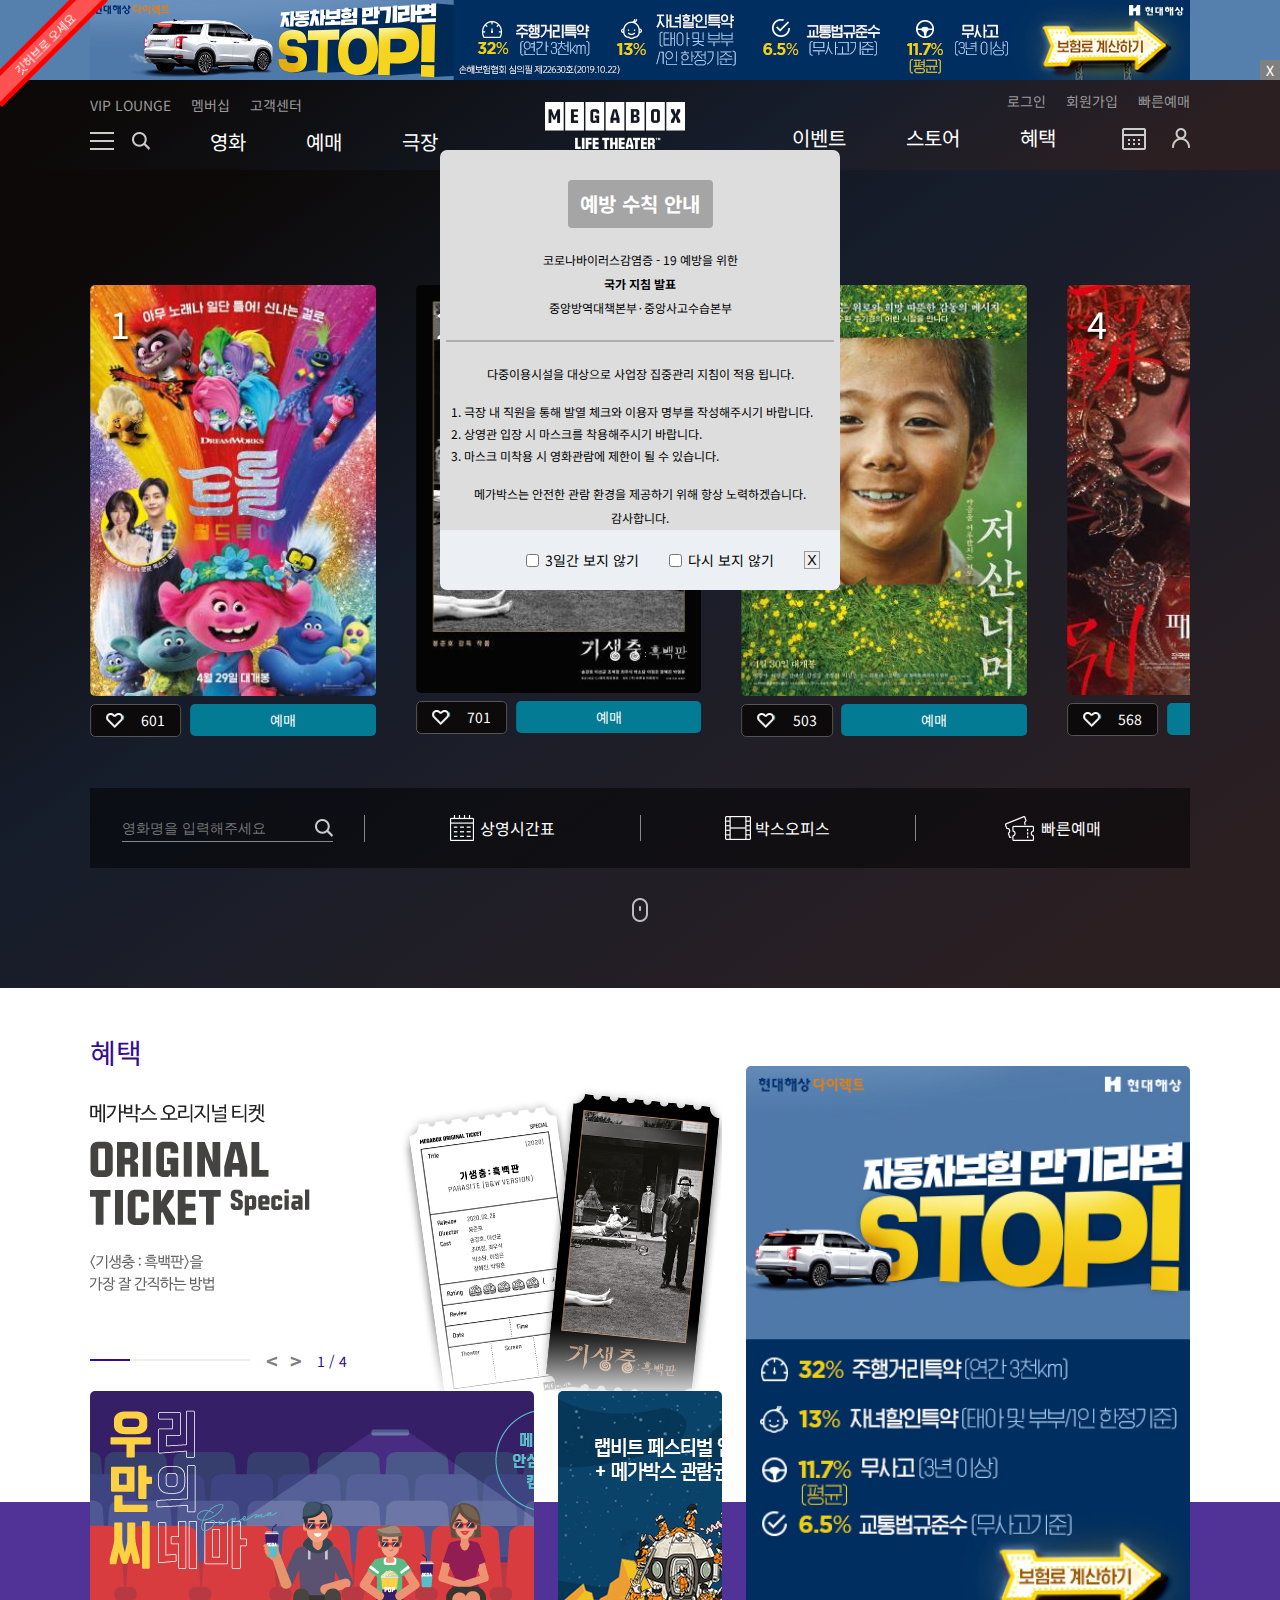
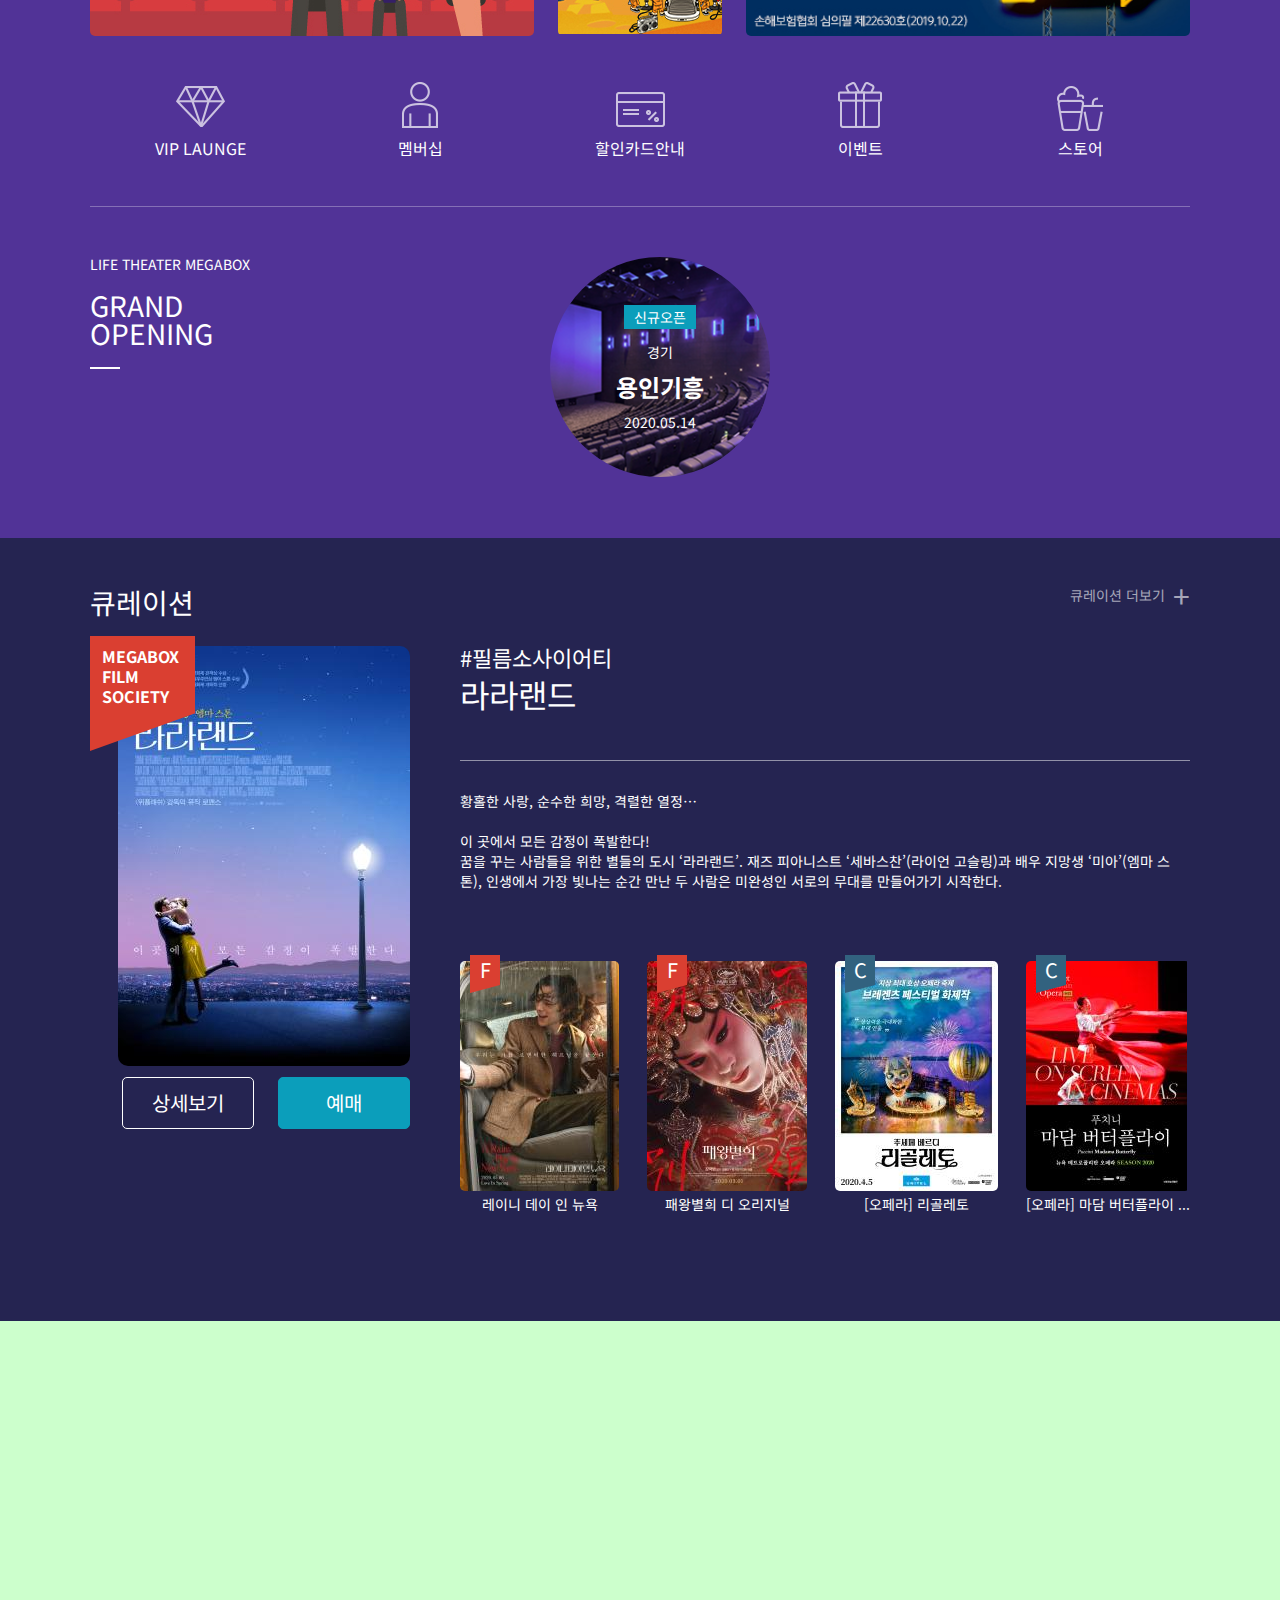
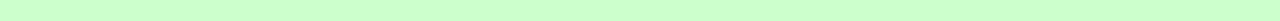
==== pc_web.html @ 96d3daab "Add files via upload" ====
<!DOCTYPE html>
<html lang="ko">
<head>
  <meta charset="UTF-8">
  <meta name="viewport" content="width=device-width, initial-scale=1.0">
  <!-- 제작자 -->
  <meta name="author" content="hong">
  <!-- 설명 -->
  <meta name="description" content="메가박스 사이트입니다.">
  <!-- 키워드 -->
  <meta name="keywords" content="메가박스, megabox, 영화, movie">
  <!-- 링크공유 -->
  <meta property="og:title" content="메가박스">
  <meta property="og:url" content="https://pam7462.github.io/megabox">
  <meta property="og:image" content="images/ogimage.png">
  <meta property="og:description" content="최고의 감동 메가박스와 함께 하세요">
  <!-- 파비콘 -->
  <link rel="shortcut icon" href="images/favicon.ico">
  <!-- jQuery   -->
  <script src="js/jquery-3.5.0.min.js"></script>
  <!-- swiper -->
  <link rel="stylesheet" href="css/swiper.min.css">
  <script src="js/swiper.min.js"></script>
  <script src="js/jquery.cookie.js"></script>

  <!-- my script -->
  <script src="js/skip.min.js"></script>
  <script src="js/banner.min.js"></script>
  <script src="js/pop_up_cookie.min.js"></script>
  <script src="js/login.min.js"></script>
  <script src="js/sitemap.min.js"></script>
  <script src="js/sub_position.min.js"></script>
  <script src="js/user_slider.min.js"></script>
  
  <script>
    $(function(){
      skip();
      banner();
      login();
      popup();
      sitemap();
      subPosition();
      $(window).resize(function(){
        subPosition();
      })

      // swiper
      var swiper = new Swiper('.swiper-container',{
        slidesPerView:3.5,
        spaceBetween: 40,
        loop:true,       
      });


      $('.git_hub').click(function(){
        location.href='https://github.com/pam7462/megabox';
      });

      var cnt=0;
      $('#prev').click(function(){
        if(cnt>0){
          cnt--;
        }else{
          cnt=3;
        }       
        userSlide(cnt);
      })
      $('#next').click(function(){
        if(cnt<3){
          cnt++;
        }else{
          cnt=0;
        }
        userSlide(cnt);
      })
    })
  </script>
  <link rel="stylesheet" href="css/reset.css">

  <title>라이프시어터,메가박스</title>

    <!-- 헤더 -->
  <style>
    .skip{
      width:100%;
      max-width:2000px;
      margin:0 auto;
      height:50px;
      display:flex;
      justify-content:center;
      align-items: center;
      background-color:#330a94;
      position:absolute;
      top:-50px;
      z-index:1;
    }
    .skip a{
      margin:0 5px;
      border:2px solid transparent;
      padding:4px 10px;
      color:white;
      font-weight:bold;
    }
    .skip a:focus{
      border:2px solid white;
    }

    /* login_form */
    .login_form{
      position:fixed;
      left:0;
      top:0;
      z-index:3;
      width:100%;
      height:100%;
      background:rgba(0,0,0,0.8);
      display:none;
    }
    .login_form .content{
      position:absolute;
      left:50%;
      top:50%;
      transform:translate(-50%,-50%);
      width:500px;
      height:420px;
      background:white;
    }

    .login_form  .login_tit{
      padding:12px 24px;
      background-color:#330a94;
    }
    .login_form .login_tit p{
      float:left;
      font-size:18px;
      color:white
    }
    .login_form .login_tit img{
      float:right;
      cursor:pointer;
    }
    .login_form form{
      padding:12px 24px;
    }
    .login_form form .id_pass{
      box-sizing:border-box;
      width:100%;
      margin:20px 0;
      border:1px solid #999;
      padding:12px;
      font-weight:bold;
      color:#330a94;
    }
    .login_form form .id_pass:hover{
      border:1px solid #333;
    }
    .login_form form .id_pass::placeholder{
      font-weight:bold;
      color:#330a94;
    }
    .login_form form input[type="checkbox"],
    .login_form form label{
      display:inline-block;
      margin-bottom:16px;
    }
    .login_form form input[type="button"]{
      width:100%;
      border-radius:2px;
      padding:12px;
      background-color:#330a94;
      color:white;
      font-weight:bold;
      font-size:20px;
      cursor:pointer;
    }
    .login_form .login_menu{
      padding:12px 20px;
      display:flex;
      flex-flow:row nowrap;
      justify-content:center;
    }
    .login_form .login_menu li{
      margin:0 10px;
    }
    .login_form .login_menu li a{
      color:gray;
    }
    .login_form .login_menu li a:hover{
      text-decoration:underline;
    }

    .login_form .login_menu li:nth-child(2n){
      width:1px;
      background-color:gray;
    }
    .login_form .sns_login{
      padding:12px 20px;
      display:grid;
      grid-template-columns:auto auto auto auto;
      grid-column-gap:20px;
    }
    .login_form .sns_login li{
      text-align:center;
    }



    /* git_hub */
    .git_hub{
      width:150px;
      padding:5px 0;
      background:red;
      transform:rotate(-45deg);
      position:fixed;
      left:-30px;
      top:30px;
      z-index:5;
      cursor:pointer;
    }
    .git_hub p{
      padding:3px 0;
      font-size:12px;
      color:white;
      text-align:center;
      background-color:#fd5252;
    }

    /* wrap */
    .wrap{
      position:relative;
      width:100%;
      max-width:2000px;
      margin:0 auto;
    }
    .container{
      width:1100px;
      margin:0 auto;
    }

    /* banner */
    .banner01{
      text-align:center;
      background-color:#eee9e3;
    }
    .banner02{
      text-align:center;
      background-color:#5580ad;
    }
    .banner img{
      display:inline-block;
    }
    .banner .close{
      width:20px;
      height:20px;
      /* border:1px solid black; */
      background-color:gray;
      color:white;
      text-align:center;
      line-height:20px;
      cursor:pointer;
      position:absolute;
      right:0;
      bottom:0;
    }
    .banner>div{
      display:none;
      position:relative;
    }
    .banner>div.active{
      display:block;
    }
    .pop_up{
      position:absolute;
      left:50%;
      top:150px;
      z-index:2;
      transform:translateX(-50%);
      box-sizing:border-box;
      width:400px;
      height:438px;
      border-radius:7px;
      padding-top:30px;
      background:#ddd;
      text-align:center;
      display:none;
    }
    .pop_up h3{
      display:inline-block;
      width:145px;
      margin-bottom:20px;
      padding:14px 0;
      border-radius:4px;
      background:#a5a5a5;
      font-size:20px;
      color:white;
    }
    .pop_up p{
      font-size:12px;
      line-height:2;
    }
    .pop_up strong{
      font-size:12px;
      font-weight:bold;
    }
    .pop_up ol{
      margin:10px 6px;
    }
    .pop_up ol,.pop_up li{
      text-align:left;
      list-style:decimal inside;
      text-indent:5px;
      font-size:12px;
      padding:5px 0;
    }
    .pop_up hr{
      width:388px;
      height:2px;
      background-color:#aeaeae;
      margin:20px 6px;
    }
    .pop_up form{
      display:flex;
      justify-content: flex-end;
      align-items:center;
      height:60px;
      padding-right:20px;
      background-color:#ecf0f4;
      border-bottom-left-radius:7px;
      border-bottom-right-radius:7px;
    }
    .pop_up form label{margin:0 30px 0 6px;}
    .pop_up form #close_btn{
      width:16px;
      text-align:center;
      cursor:pointer;
    }

    .header{
      background:linear-gradient(145deg,#0c0908 10%,#161d2b 60%,#2b1f22 90%);
      position:relative;
    }

    .header>.container>.content{
      height:90px;
      display:flex;
      flex-flow:row nowrap;
      justify-content:space-between;
      align-items:center;
    }

    .top_nav,.bottom_nav{
      display:flex;
      flex-flow:row nowrap;
    }
    .top_nav{
      margin-bottom:20px;
    }
    .nav02 .top_nav{
      justify-content:flex-end;
    }
    .nav01 .top_nav>li{
      margin-right:20px;
    }
    .nav02 .top_nav>li{
      margin-left:20px;
    }
    .nav01 .bottom_nav>li{
      margin-right:60px;
    }
    .nav01 .bottom_nav>li:first-child{
      margin-right:18px;
    }

    .nav02 .bottom_nav>li{
      margin-left:60px;
    }
    .nav02 .bottom_nav>li:last-child{
      margin-left:20px;
    }
    .nav02 #schedule{
      margin-top:-7px;
    }
    .top_nav a{
      color:#999;
    }
    .top_nav a:hover{
      text-decoration:underline;      
    }
    .bottom_nav a{
      color:#fff;
      font-size:20px;
    }

    .sitemap{
      width:100%;
      position:absolute;
      left:0;
      top:90px;
      z-index:4;
      background-color:#666;
    }
    .sitemap .content{
      padding:50px 0;
    }
    .sitemap_menu{
      display:grid;
      grid-template-columns: 15.15151515151515% 15.15151515151515% 15.15151515151515% 15.15151515151515% 15.15151515151515% 15.15151515151515%;
      grid-column-gap:20px;
      grid-row-gap:80px;
    }
    .sitemap_menu>li:nth-child(6){
      grid-column:6;
      grid-row:1 / 3;
    }
    .sitemap h2{
      font-size:24px;
      font-weight:normal;
      margin-bottom:20px;
      color:white;
    }
    .sitemap_menu>li>ul>li{
      margin:20px 0;
      text-align:center;
    }
    .sitemap_menu>li>ul>li>a{
      font-size:16px;
      color:#fff;
      font-weight:100;
    }
    .sitemap_menu>li>ul>li>a:hover{
      text-decoration:underline;
      color:#330a94;
    }
    .genre_tit{
      border-top:1px solid #999;
      border-bottom:1px solid #999;
      padding:12px 0;
      font-weight:bold;
      font-size:18px;
      color:white;
    }
    
    .sub_nav{
      position:absolute;
      left:0;
      bottom:-40px;
      width:100%;
      padding:10px;
      background:rgba(0,0,0,0.5);
      display:flex;
    }

    .sitemap,.sub_nav{
      display:none;
    }
    .nav01>.bottom_nav>li>a{
      padding-bottom:12px;
    }
    .nav02>.bottom_nav>li>a{
      padding-bottom:16px;
    }
    .bottom_nav>li:hover>a{
      border-bottom:2px solid white;
    }
    .bottom_nav>li:hover>.sub_nav{
      display:flex;
    }
    .sub_nav{
      height:20px;
    }
    .sub_nav li{
      padding:0 20px;
    }
    .sub_nav a{
      font-size:16px;
    }
    .sub_nav a:hover{
      text-decoration:underline;
    }
    .border_none{
      border-bottom:none !important;
    }

    #sitemap_btn{
      cursor:pointer;
    }

    
    .footer{
      height:300px;
      background:rgba(0,255,0,0.2);
    }
    .container{
      height:100%;
    }
  </style>

    <!-- 무비차트 -->
  <style>
    .section{
      padding:70px 0 120px;
      background:linear-gradient(145deg,#0c0908 10%,#161d2b 40%,#2b1f22 90%);
    }
    .movie_chart h2{
      text-align:center;
      margin-bottom:30px;
    }
    .movie_chart h2 a{
      border-bottom:1px solid white;
      padding-bottom:5px;
      font-weight:normal;
      font-size:15px;
      color:white;
    }
    .poster{
      overflow:hidden;
      position:relative;
      border-radius:5px;
      margin-bottom:8px;
    }
    .poster>img{
      width:100%;
    }
    .poster>.poster_number{
      position:absolute;
      left:20px;
      top:20px;
      font-size:36px;
      color:white;
      text-shadow:2px 2px 3px black;
    }
    .poster>.poster_txt{
      position:absolute;
      left:0;
      top:0;
      right:0;
      bottom:0;
      padding:20px;
      background:rgba(0,0,0,0.8);
      color:white;
      opacity:0;
      transition:0.2s;
    }
    .poster:hover>.poster_txt{
      opacity:1;
    }
    .poster>.poster_txt>p{
      line-height:20px;
    }
    .poster>.poster_txt>p:first-child{
      height:80%;
      border-bottom:2px solid rgba(255,255,255,0.5);
    }
    .poster>.poster_txt>p:last-child{
      height:20%;
      padding:0 50px;
      display:flex;
      justify-content:space-around;
      align-items: center;
    }
    .poster>.poster_txt>p:last-child>span{
      font-weight:500;
      font-size:24px;
      color:#0b9ebb;
    }
    .poster_btn{
      color:white;
    }
    .poster_btn>div:first-child{
      float:left;
      display:flex;
      justify-content:space-between;
      box-sizing:border-box;
      width:32%;
      border:1px solid #555;
      border-radius:5px;
      padding:8px 15px;
      background:#0c0a0a;
      cursor: pointer;
    }
    .poster_btn>div:first-child>span{
      text-indent:-9999px;
      width:18px;
      height:15px;
      background-image:url('images/ico-set.png');
    }
    .poster_btn>div:last-child{
      float:right;
      box-sizing: border-box;
      width:65%;
      border-radius:5px;
      padding:9px;
      text-align:center;
      background:#037b94;
      cursor: pointer;
    }
    .swiper-container{
      margin-bottom:50px;
    }
    .quick_movie_menu{
      display:flex;
      align-items:center;
      height:80px;
      background:rgba(0,0,0,0.5);
    }
    .quick_movie_menu>li{
      flex:1;
      display:flex;
      justify-content:center;
      border-right:1px solid rgba(255,255,255,0.5);
    }
    .quick_movie_menu>li:last-child{
      border-right:none;
    }
    .quick_movie_menu>li>a{
      padding:5px 0 5px 30px;
      font-size:16px;
      color:white;
      background-repeat:no-repeat;
      background-position:left;
    }
    .quick_movie_menu>li>a:hover{
      text-decoration:underline;
    }
    .quick_movie_menu>li:nth-child(2)>a{
      background-image:url('images/ico-schedule-main.png');
    }
    .quick_movie_menu>li:nth-child(3)>a{
      background-image:url('images/ico-boxoffice-main.png');
    }
    .quick_movie_menu>li:nth-child(4)>a{
      padding-left:36px;
      background-image:url('images/ico-quick-reserve-main.png');
    }

    .quick_movie_menu>li>input{
      background-color:transparent;
      background-image:url('images/ico-search-white.png');
      background-repeat:no-repeat;
      background-position:right;
      border:none;
      border-bottom:1px solid rgba(255,255,255,0.5);
      padding:5px 30px 5px 0;
      color:white;
    }
    .mouse_ani{
      position:relative;
    }
    .mouse_ani>img{
      position:absolute;
      top:30px;
      left:50%;
      transform:translateX(-50%);
      animation:mmove 2s infinite ease-in-out;
      animation-delay:2s;
    }
    @keyframes mmove{
      0%{top:30px;}
      40%{top:50px;}
      60%{top:50px;}
      100%{top:30px;}
    }
  </style>
  <!-- 혜택 -->
  <style>
    .bonus{
      box-sizing:border-box;
      height:1150px;
      padding-top:50px;
      background-image:url('images/bonus_bg.jpg');
    }
    .bonus h3{
      font-weight:normal;
      font-size:28px;
      color:#330a94;
    }
    .grid_par{
      display:grid;
      grid-template-columns:auto auto auto auto auto auto auto auto auto auto auto auto;
      grid-column-gap:24px;
    }
    /* .grid_par>div{
      background:red;
    } */
    .grid_par>div:nth-child(1){
      grid-column:1/4;
    }
    .grid_par>div:nth-child(2){
      grid-column:4/8;
    }
    .grid_par>div:nth-child(3){
      grid-column:8/13;
      grid-row:1/3;
    }
    .grid_par>div:nth-child(4){
      grid-column:1/6;
    }
    .grid_par>div:nth-child(5){
      grid-column:6/8;
    }
    #grid_child01,#grid_child02{
      overflow:hidden;
      position: relative;
      height:325px;
    }
    #grid_child01>div,#grid_child02>div{
      position:absolute;
      left:0;
      top:100%;
      opacity:0;
      transition:0.8s;
    }
    #grid_child02>div{
      left:100%;
      top:0;
    }
    #grid_child02>div.active{
      left:0;
      opacity:1;
    }
    #grid_child01>div.active{
      top:0;
      opacity:1;
    }
    #grid_child01>ul{
      width:100%;
      position:absolute;
      bottom:20px;
      display:flex;
      flex-flow:row nowrap;
      justify-content:space-between;
    }
    #grid_child01 span{
      color:#330a94;
    }
    #img_btn span{
      font-weight:bolder;
      font-size:20px;
      color:gray;
      cursor:pointer;
    }
    #img_btn span:hover{
      color:#330a94;
    }
    #img_bar{
      padding-top:8px;
    }
    .img_bar_par{
      width:160px;
      height:2px;
      background:#eee;
      display:flex;
    }
    .img_bar_par>div{
      text-indent:-9999px;
      flex:1;
      height:2px;      
    }
    .img_bar_par>div.active{
      background:#330a94;
    }
    #img_btn,#img_num{
      display:flex;
      justify-content:center;
    }
    #img_num{
      padding-top:3px;
    }
    #grid_child03,#grid_child04,#grid_child05{
      overflow:hidden;
      border-radius:5px;
    }
    #grid_child03>img{
      height:100%;
    }

    .ico_par{
      border-bottom:1px solid rgba(255,255,255,0.3);
      padding:50px 0;

    }
    .ico_par>li{
      float:left;
      width:20%;
    }
    .ico_par>li>a{
      height:70px;
      display:flex;
      flex-flow:column nowrap;
      justify-content:space-between;
      align-items:center;
      color:white;
    }
    .ico_par>li>a>p{
      font-size:16px;
    }
    img[src*="ico-bonus01"],img[src*="ico-bonus03"]{
      margin-top:-4px;
    }
    img[src*="ico-bonus02"]{
      margin-top:6px;
    }
    .grand_open{
      padding:50px 0;
    }
    .grand_txt,.grand_img{
      float:left;
      margin-right:300px;
      color:white;
    }
    .grand_txt>h3{
      padding:20px 0;
      color:white;
    }
    .grand_txt>hr{
      width:30px;
      height:2px;
      background:white;
    }
    .grand_img{
      position:relative;
      width:220px;
      height:220px;
      border-radius:50%;
      overflow:hidden;
    }
    .grand_img>div:nth-child(1){
      position:absolute;
      left:50%;
      top:50%;
      transform:translate(-50%,-50%);
      z-index:1;
    }
    .grand_img>div:nth-child(2){
      position:absolute;
      left:0;
      top:0;
      z-index:2;
      width:100%;
      height:100%;
      background:white;
      opacity:0;
      transition:0.1s;
    }
    .grand_img:hover>div:nth-child(2){
      opacity:1;
    }
    .grand_img>div:nth-child(3){
      position:absolute;
      left:0;
      top:0;
      z-index:3;
      width:100%;
      height:100%;
      display:flex;
      flex-flow:column nowrap;
      justify-content:center;
      align-items:center;
    }

    .open_tit{
      padding:5px 10px;
      background-color:#0b9ebb;
      margin-bottom:16px;
    }
    .open_sec1{
      margin-bottom:16px;
    }
    .grand_img:hover .open_sec1{
      color:#0b9ebb;
    }
    .open_sec2{
      margin-bottom:16px;
      font-weight:bold;
      font-size:24px;
    }
    .grand_img:hover .open_sec2{
      color:#0b9ebb;
    }
    .grand_img:hover .open_date{
      color:#0b9ebb;
    }

  </style>

  <!-- 큐레이션 -->
  <style>
    .curation{
      background-color:#252451;
      padding:50px 0;
    }
    .curation .tit{
      display:flex;
      justify-content:space-between;
    }
    .curation .tit h2{
      color:white;
      font-weight:normal;
      font-size:28px;
    }
    .curation .tit p{
      color:rgba(255,255,255,0.6);
      display:flex;
      width:120px;
      justify-content:space-between;
      cursor:pointer;
    }
    .curation .tit p:hover span:first-child{
      text-decoration:underline;
    }
    .curation .tit p span:last-child{
      font-size:30px;
      margin-top:-8px;
    }
    .curation_content{
      padding:30px 0;
      display:grid;
      grid-template-columns:320px auto;
      grid-column-gap:50px;
    }
    .curation_left{
      position:relative;
      text-align:right;
    }
    .curation_left .left_img,.curation_left .left_btn{
      display:inline-block;
    }
    .curation_left .left_img{
      border-radius:10px;
      overflow: hidden;
    }
    .curation_left .left_btn{
      padding:10px 0;
      width:90%;
    }
    .curation_left .left_btn p{
      float:left;
      width:45%;
      padding:15px 0;
      text-align:center;
      border:1px solid white;
      border-radius:5px;
      color:white;
      font-size:20px;
    }
    .curation_left .left_btn p:nth-child(2){
      float:right;
      border-color:#0b9ebb;
      background-color:#0b9ebb;
    }
    .curation_left .left_over{
      position:absolute;
      left:0;
      top:-10px;
    }
    
    .left_over_txt{
      box-sizing:border-box;
      width:105px;
      height:77px;
      padding:10px 0 0 12px;
      background-color:#da3f31;
      color:white;
      text-align:left;
    }
    .left_over_txt h4{
      font-size:16px;
      line-height:20px;
    }
    .left_over_base{
      width:0;
      height:0;
      border-top:19px solid #da3f31;
      border-right:53px solid transparent;
      border-bottom:19px solid transparent;
      border-left:53px solid #da3f31;
    }
    .curation_right{
      color:white;
    }
    .curation_right h3{
      font-weight:normal;
      font-size:22px;
      margin-bottom:10px;
    }
    .curation_right h2{
      font-weight:normal;
      font-size:32px;
    }
    .curation_right hr{
      width:100%;
      height:1px;
      margin:50px 0 30px;
      background-color:rgba(255,255,255,0.5);
    }
    .curation_right>p{
      margin-bottom:20px;
      line-height:20px;
    }
    .curation_poster{
      display:flex;
      justify-content:space-between;
      margin:70px 0 30px;
    }
    .curation_poster li{
      position: relative;
    }
    .curation_poster_img{
      overflow: hidden;
      border-radius: 5px;
      margin-bottom:6px;
    }
    .curation_poster_txt{
      text-align:center;
    }
    .curation_poster_over{
      position: absolute;
      left:10px;
      top:-6px;
    }
    .curation_poster_over>p:first-child{
      width:30px;
      height:30px;
      font-size:20px;
      text-align:center;
      line-height:30px;
    }
    .f_color{
      background-color:#da3f31;
    }
    .c_color{
      background-color:#32627f;
    }
    .curation_poster_over>p:last-child{
      width:0;
      height:0;
      border-top:4px solid #da3f31;
      border-bottom:4px solid transparent;
      border-left:15px solid #da3f31;
      border-right:15px solid transparent;
    }
    .curation_poster_over>p:last-child.c_border{
      border-top-color:#32627f;
      border-left-color:#32627f;
    }
  </style>

</head>
<body>
  <!-- skip -->
  <div class="skip">
    <a href="#section">본문 바로가기</a>
    <a href="#footer">푸터 바로가기</a>
  </div>
  <div class="git_hub">
    <p>깃허브로 오세요</p>
  </div>

  <!-- login form -->
  <div class="login_form">
    <div class="content">
      <div class="login_tit clearfix">
        <p>로그인</p>
        <img src="images/close.png" alt="닫기" id="close">
      </div>
      <form>
        <input class="id_pass" type="text" placeholder="아이디">
        <input class="id_pass" type="password" placeholder="비밀번호">
        <input type="checkbox" id="save_id">
        <label for="save_id">아이디 저장</label>
        <input type="button" value="로그인">
      </form>
      <ul class="login_menu">
        <li>
          <a href="#">ID/PW찾기</a>
        </li>
        <li></li>
        <li>
          <a href="#">회원가입</a>
        </li>
        <li></li>
        <li>
          <a href="#">비회원 예매</a>
        </li>
      </ul>
      <ul class="sns_login">
        <li>
          <a href="#">
            <img src="images/ico-facebook.png" alt="facebook" title="페이스북 로그인">
          </a>
        </li>
        <li>
          <a href="#">
            <img src="images/ico-naver.png" alt="naver" title="네이버 로그인">
          </a>
        </li>
        <li>
          <a href="#">
            <img src="images/ico-kakao.png" alt="kakao" title="카카오 로그인">
          </a>
        </li>
        <li>
          <a href="#">
            <img src="images/ico-payco.png" alt="payco" title="페이코 로그인">
          </a>
        </li>
      </ul>
    </div>
  </div>

  <!-- wrap -->
  <div class="wrap">
    <!-- banner -->
    <div class="banner">
      <div class="banner01">
        <img src="images/banner01.jpg" alt="banner01">
        <div class="close">X</div>
      </div>
      <div class="banner02">
        <img src="images/banner02.jpg" alt="banner02">
        <div class="close">X</div>
      </div>
    </div>
    <!-- pop_up -->
    <div class="pop_up">
      <h3>예방 수칙 안내</h3>
      <p>
        코로나바이러스감염증 - 19 예방을 위한<br>
        <strong>국가 지침 발표</strong><br>
        중앙방역대책본부·중앙사고수습본부
      </p>
      <hr>
      <p>다중이용시설을 대상으로 사업장 집중관리 지침이 적용 됩니다.</p>
      <ol>
        <li>극장 내 직원을 통해 발열 체크와 이용자 명부를 작성해주시기 바랍니다.</li>
        <li>상영관 입장 시 마스크를 착용해주시기 바랍니다.</li>
        <li>마스크 미착용 시 영화관람에 제한이 될 수 있습니다.</li>
      </ol>
      <p>
        메가박스는 안전한 관람 환경을 제공하기 위해 항상 노력하겠습니다.<br>
        감사합니다.
      </p>
      <form>
        <input type="checkbox" id="day3">
        <label for="day3">3일간 보지 않기</label>
        <input type="checkbox" id="allday">
        <label for="allday">다시 보지 않기</label>
        <input type="button" value="X" id="close_btn">
      </form>
    </div>
    <!-- header -->
    <header class="header">
      <div class="container">
        <div class="content">
          <nav class="nav01">
            <ul class="top_nav">
              <li><a href="#" title="VIP LOUNGE">VIP LOUNGE</a></li>
              <li><a href="#" title="멤버십">멤버십</a></li>
              <li><a href="#" title="고객센터">고객센터</a></li>
            </ul>
            <ul class="bottom_nav">
              <li>
                <img src="images/hamburger.png" alt="토글메뉴" title="사이트맵" id="sitemap_btn">
                <div class="sitemap">
                  <div class="container">
                    <div class="content">
                      <h2>SITEMAP</h2>
                      <ul class="sitemap_menu">
                        <li>
                          <ul>
                            <li class="genre_tit">영화</li>
                            <li><a href="#">전체영화</a></li>
                            <li><a href="#">큐레이션</a></li>
                            <li><a href="#">영화제</a></li>
                            <li><a href="#">무비포스트</a></li>
                          </ul>
                        </li>
                        <li>
                          <ul>
                            <li class="genre_tit">예매</li>
                            <li><a href="#">빠른예매</a></li>
                            <li><a href="#">상영시간표</a></li>
                            <li><a href="#">더 부티크 프라이빗 예매</a></li>
                          </ul>
                        </li>
                        <li>
                          <ul>
                            <li class="genre_tit">극장</li>
                            <li><a href="#">전체극장</a></li>
                            <li><a href="#">특별관</a></li>
                          </ul>
                        </li>
                        <li>
                          <ul>
                            <li class="genre_tit">이벤트</li>
                            <li><a href="#">진행중 이벤트</a></li>
                            <li><a href="#">지난 이벤트</a></li>
                            <li><a href="#">담첨자발표</a></li>
                          </ul>
                        </li>
                        <li>
                          <ul>
                            <li class="genre_tit">스토어</li>
                            <li><a href="#">새로운 상품</a></li>
                            <li><a href="#">메가티켓</a></li>
                            <li><a href="#">팝콘/음료/굿즈</a></li>
                          </ul>
                        </li>
                        <li>
                          <ul>
                            <li class="genre_tit">나의 메가박스</li>
                            <li><a href="#">나의 메가박스 홈</a></li>
                            <li><a href="#">예매/구매내역</a></li>
                            <li><a href="#">영화관람권</a></li>
                            <li><a href="#">스토어교환권</a></li>
                            <li><a href="#">할인/제휴쿠폰</a></li>
                            <li><a href="#">멤버십포인트</a></li>
                            <li><a href="#">나의 무비스토리</a></li>
                            <li><a href="#">나의 이벤트 응모내역</a></li>
                            <li><a href="#">나의 문의내역</a></li>
                            <li><a href="#">자주쓰는 할인 카드</a></li>
                            <li><a href="#">회원정보</a></li>
                          </ul>
                        </li>
                        <li>
                          <ul>
                            <li class="genre_tit">혜택</li>
                            <li><a href="#">멤버십 안내</a></li>
                            <li><a href="#">VIP LOUNGE</a></li>
                            <li><a href="#">제휴/할인</a></li>
                          </ul>
                        </li>
                        <li>
                          <ul>
                            <li class="genre_tit">고객센터</li>
                            <li><a href="#">고객센터 홈</a></li>
                            <li><a href="#">자주묻는질문</a></li>
                            <li><a href="#">공지사항</a></li>
                            <li><a href="#">1:1문의</a></li>
                            <li><a href="#">단체/대관문의</a></li>
                            <li><a href="#">분실물문의</a></li>
                          </ul>
                        </li>
                        <li>
                          <ul>
                            <li class="genre_tit">회사소개</li>
                            <li><a href="#">메가박스소개</a></li>
                            <li><a href="#">사회공헌</a></li>
                            <li><a href="#">홍보자료</a></li>
                            <li><a href="#">제휴/부대사업문의</a></li>
                            <li><a href="#">온라인제보센터</a></li>
                            <li><a href="#">IR자료</a></li>
                            <li><a href="#">인재채용</a></li>
                            <li><a href="#">윤리경영</a></li>
                          </ul>
                        </li>
                        <li>
                          <ul>
                            <li class="genre_tit">이용정책</li>
                            <li><a href="#">이용약관</a></li>
                            <li><a href="#">개인정보처리방침</a></li>
                            <li><a href="#">스크린수배정에관한기준</a></li>
                          </ul>
                        </li>
                      </ul>
                    </div>
                  </div>
                </div>
              </li>
              <li>
                <a href="#" title="검색" class="border_none"><img src="images/search.png" alt="검색"></a>
              </li>
              <li>
                <a href="#" title="영화">영화</a>
                <ul class="sub_nav" id="movie_sub">
                  <li><a href="#">전체영화</a></li>
                  <li><a href="#">큐레이션</a></li>
                  <li><a href="#">무비포스트</a></li>
                </ul>
              </li>
              <li>
                <a href="#" title="예매">예매</a>
                <ul class="sub_nav" id="ticket_sub">
                  <li><a href="#">빠른예매</a></li>
                  <li><a href="#">상영시간표</a></li>
                  <li><a href="#">더 부티크 프라이빗 예매</a></li>
                </ul>
              </li>
              <li>
                <a href="#" title="극장">극장</a>
                <ul class="sub_nav" id="theater_sub">
                  <li><a href="#">전체극장</a></li>
                  <li><a href="#">특별관</a></li>
                </ul>
              </li>
            </ul>
          </nav>
          <div class="logo">
            <img src="images/white-logo.png" alt="화이트로고">
          </div>
          <nav class="nav02">
            <ul class="top_nav">
              <li><a href="#" title="로그인" id="login_btn">로그인</a></li>
              <li><a href="#" title="회원가입">회원가입</a></li>
              <li><a href="#" title="빠른예매">빠른예매</a></li>
            </ul>
            <ul class="bottom_nav">
              <li>
                <a href="#" title="이벤트">이벤트</a>
                <ul class="sub_nav" id="event_sub">
                  <li><a href="#">진행중 이벤트</a></li>
                  <li><a href="#">지난 이벤트</a></li>
                  <li><a href="#">당첨자발표</a></li>
                </ul>
              </li>
              <li>
                <a href="#" title="스토어" class="border_none">스토어</a>
              </li>
              <li>
                <a href="#" title="혜택">혜택</a>
                <ul class="sub_nav" id="bonus_sub">
                  <li><a href="#">메가박스 멤버십</a></li>
                  <li><a href="#">제휴 / 할인</a></li>
                </ul>
              </li>
              <li><a href="#" title="상영시간표" class="border_none"><img src="images/schedule.png" alt="상영시간표" id="schedule"></a></li>
              <li><a href="#" title="나의 메가박스" class="border_none"><img src="images/mymega.png" alt="나의 메가박스"></a></li>
            </ul>
          </nav>
        </div>
      </div>
    </header>
    <section class="section">
      <div class="container">
        <article class="alticle movie_chart">
          <div class="content">
            <h2>
              <a href="#">박스오피스</a>
            </h2>
            <div class="swiper-container">
              <div class="swiper-wrapper">
                <div class="swiper-slide slide01">
                  <ul>
                    <li class="poster">
                      <img src="images/poster01.jpg" alt="poster01">
                      <p class="poster_number">1</p>
                      <div class="poster_txt">
                        <p>
                          팝, 록, 클래식, 컨트리, 펑크, 테크노, K-POP까지<br>
                          세상의 모든 음악이 쏟아진다!<br>
                          노래와 춤을 즐기며 평화로운 나날을 보내던 팝 트롤 '파피'와 '브랜치' 그리고 친구들.<br>
                          어느 날 ‘파피’는 자신들 외에도
                        </p>
                        <p>관람평 <span> 9.1</span></p>
                      </div>
                      
                    </li>
                    <li class="poster_btn clearfix">
                      <div><span>하트</span> 601</div>
                      <div>예매</div>
                    </li>
                  </ul>
                </div>
                <div class="swiper-slide slide02">
                  <ul>
                    <li class="poster">
                      <img src="images/poster02.jpg" alt="poster02">
                      <p class="poster_number">2</p>
                      <div class="poster_txt">
                        <p>
                          팝, 록, 클래식, 컨트리, 펑크, 테크노, K-POP까지<br>
                          세상의 모든 음악이 쏟아진다!<br>
                          노래와 춤을 즐기며 평화로운 나날을 보내던 팝 트롤 '파피'와 '브랜치' 그리고 친구들.<br>
                          어느 날 ‘파피’는 자신들 외에도
                        </p>
                        <p>관람평 <span> 9.3</span></p>
                      </div>
                      
                    </li>
                    <li class="poster_btn clearfix">
                      <div><span>하트</span> 701</div>
                      <div>예매</div>
                    </li>
                  </ul>
                </div>
                <div class="swiper-slide slide03">
                  <ul>
                    <li class="poster">
                      <img src="images/poster03.jpg" alt="poster03">
                      <p class="poster_number">3</p>
                      <div class="poster_txt">
                        <p>
                          팝, 록, 클래식, 컨트리, 펑크, 테크노, K-POP까지<br>
                          세상의 모든 음악이 쏟아진다!<br>
                          노래와 춤을 즐기며 평화로운 나날을 보내던 팝 트롤 '파피'와 '브랜치' 그리고 친구들.<br>
                          어느 날 ‘파피’는 자신들 외에도
                        </p>
                        <p>관람평 <span> 8.9</span></p>
                      </div>
                      
                    </li>
                    <li class="poster_btn clearfix">
                      <div><span>하트</span> 503</div>
                      <div>예매</div>
                    </li>
                  </ul>
                </div>
                <div class="swiper-slide slide04">
                  <ul>
                    <li class="poster">
                      <img src="images/poster04.jpg" alt="poster04">
                      <p class="poster_number">4</p>
                      <div class="poster_txt">
                        <p>
                          팝, 록, 클래식, 컨트리, 펑크, 테크노, K-POP까지<br>
                          세상의 모든 음악이 쏟아진다!<br>
                          노래와 춤을 즐기며 평화로운 나날을 보내던 팝 트롤 '파피'와 '브랜치' 그리고 친구들.<br>
                          어느 날 ‘파피’는 자신들 외에도
                        </p>
                        <p>관람평 <span> 8.9</span></p>
                      </div>
                      
                    </li>
                    <li class="poster_btn clearfix">
                      <div><span>하트</span> 568</div>
                      <div>예매</div>
                    </li>
                  </ul>
                </div>
                <div class="swiper-slide slide05">
                  <ul>
                    <li class="poster">
                      <img src="images/poster05.jpg" alt="poster05">
                      <p class="poster_number">5</p>
                      <div class="poster_txt">
                        <p>
                          팝, 록, 클래식, 컨트리, 펑크, 테크노, K-POP까지<br>
                          세상의 모든 음악이 쏟아진다!<br>
                          노래와 춤을 즐기며 평화로운 나날을 보내던 팝 트롤 '파피'와 '브랜치' 그리고 친구들.<br>
                          어느 날 ‘파피’는 자신들 외에도
                        </p>
                        <p>관람평 <span> 6.8</span></p>
                      </div>
                      
                    </li>
                    <li class="poster_btn clearfix">
                      <div><span>하트</span> 124</div>
                      <div>예매</div>
                    </li>
                  </ul>
                </div>
                <div class="swiper-slide slide06">
                  <ul>
                    <li class="poster">
                      <img src="images/poster06.jpg" alt="poster06">
                      <p class="poster_number">6</p>
                      <div class="poster_txt">
                        <p>
                          팝, 록, 클래식, 컨트리, 펑크, 테크노, K-POP까지<br>
                          세상의 모든 음악이 쏟아진다!<br>
                          노래와 춤을 즐기며 평화로운 나날을 보내던 팝 트롤 '파피'와 '브랜치' 그리고 친구들.<br>
                          어느 날 ‘파피’는 자신들 외에도
                        </p>
                        <p>관람평 <span> 9.3</span></p>
                      </div>
                      
                    </li>
                    <li class="poster_btn clearfix">
                      <div><span>하트</span> 912</div>
                      <div>예매</div>
                    </li>
                  </ul>
                </div>
                <div class="swiper-slide slide07">
                  <ul>
                    <li class="poster">
                      <img src="images/poster07.jpg" alt="poster07">
                      <p class="poster_number">7</p>
                      <div class="poster_txt">
                        <p>
                          팝, 록, 클래식, 컨트리, 펑크, 테크노, K-POP까지<br>
                          세상의 모든 음악이 쏟아진다!<br>
                          노래와 춤을 즐기며 평화로운 나날을 보내던 팝 트롤 '파피'와 '브랜치' 그리고 친구들.<br>
                          어느 날 ‘파피’는 자신들 외에도
                        </p>
                        <p>관람평 <span> 8.8</span></p>
                      </div>
                      
                    </li>
                    <li class="poster_btn clearfix">
                      <div><span>하트</span> 103</div>
                      <div>예매</div>
                    </li>
                  </ul>
                </div>
                <div class="swiper-slide slide08">
                  <ul>
                    <li class="poster">
                      <img src="images/poster08.jpg" alt="poster08">
                      <p class="poster_number">8</p>
                      <div class="poster_txt">
                        <p>
                          팝, 록, 클래식, 컨트리, 펑크, 테크노, K-POP까지<br>
                          세상의 모든 음악이 쏟아진다!<br>
                          노래와 춤을 즐기며 평화로운 나날을 보내던 팝 트롤 '파피'와 '브랜치' 그리고 친구들.<br>
                          어느 날 ‘파피’는 자신들 외에도
                        </p>
                        <p>관람평 <span> 8.7</span></p>
                      </div>
                      
                    </li>
                    <li class="poster_btn clearfix">
                      <div><span>하트</span> 818</div>
                      <div>예매</div>
                    </li>
                  </ul>
                </div>
                <div class="swiper-slide slide09">
                  <ul>
                    <li class="poster">
                      <img src="images/poster09.jpg" alt="poster09">
                      <p class="poster_number">9</p>
                      <div class="poster_txt">
                        <p>
                          팝, 록, 클래식, 컨트리, 펑크, 테크노, K-POP까지<br>
                          세상의 모든 음악이 쏟아진다!<br>
                          노래와 춤을 즐기며 평화로운 나날을 보내던 팝 트롤 '파피'와 '브랜치' 그리고 친구들.<br>
                          어느 날 ‘파피’는 자신들 외에도
                        </p>
                        <p>관람평 <span> 9.1</span></p>
                      </div>
                      
                    </li>
                    <li class="poster_btn clearfix">
                      <div><span>하트</span> 601</div>
                      <div>예매</div>
                    </li>
                  </ul>
                </div>
                <div class="swiper-slide slide10">
                  <ul>
                    <li class="poster">
                      <img src="images/poster10.jpg" alt="poster10">
                      <p class="poster_number">10</p>
                      <div class="poster_txt">
                        <p>
                          팝, 록, 클래식, 컨트리, 펑크, 테크노, K-POP까지<br>
                          세상의 모든 음악이 쏟아진다!<br>
                          노래와 춤을 즐기며 평화로운 나날을 보내던 팝 트롤 '파피'와 '브랜치' 그리고 친구들.<br>
                          어느 날 ‘파피’는 자신들 외에도
                        </p>
                        <p>관람평 <span> 8.4</span></p>
                      </div>
                      
                    </li>
                    <li class="poster_btn clearfix">
                      <div><span>하트</span> 643</div>
                      <div>예매</div>
                    </li>
                  </ul>
                </div>
                <div class="swiper-slide slide11">
                  <ul>
                    <li class="poster">
                      <img src="images/poster11.jpg" alt="poster11">
                      <p class="poster_number">11</p>
                      <div class="poster_txt">
                        <p>
                          팝, 록, 클래식, 컨트리, 펑크, 테크노, K-POP까지<br>
                          세상의 모든 음악이 쏟아진다!<br>
                          노래와 춤을 즐기며 평화로운 나날을 보내던 팝 트롤 '파피'와 '브랜치' 그리고 친구들.<br>
                          어느 날 ‘파피’는 자신들 외에도
                        </p>
                        <p>관람평 <span> 7.9</span></p>
                      </div>
                      
                    </li>
                    <li class="poster_btn clearfix">
                      <div><span>하트</span> 427</div>
                      <div>예매</div>
                    </li>
                  </ul>
                </div>
                <div class="swiper-slide slide12">
                  <ul>
                    <li class="poster">
                      <img src="images/poster12.jpg" alt="poster12">
                      <p class="poster_number">12</p>
                      <div class="poster_txt">
                        <p>
                          팝, 록, 클래식, 컨트리, 펑크, 테크노, K-POP까지<br>
                          세상의 모든 음악이 쏟아진다!<br>
                          노래와 춤을 즐기며 평화로운 나날을 보내던 팝 트롤 '파피'와 '브랜치' 그리고 친구들.<br>
                          어느 날 ‘파피’는 자신들 외에도
                        </p>
                        <p>관람평 <span> 8.5</span></p>
                      </div>
                      
                    </li>
                    <li class="poster_btn clearfix">
                      <div><span>하트</span> 447</div>
                      <div>예매</div>
                    </li>
                  </ul>
                </div>
              </div>
            </div>
            <ul class="quick_movie_menu">
              <li>
                <input type="text" placeholder="영화명을 입력해주세요">
              </li>
              <li>
                <a href="#">상영시간표</a>
              </li>
              <li>
                <a href="#">박스오피스</a>
              </li>
              <li>
                <a href="#">빠른예매</a>
              </li>
            </ul>
            <div class="mouse_ani">
              <img src="images/ico-mouse.png" alt="mouse">
            </div>
          </div>
        </article>
      </div>
    </section>

    <section class="bonus">
      <div class="container">
        <article class="article art_banner">
          <h3>혜택</h3>
          <div class="content grid_par">
            <div id="grid_child01">
              <div class="img00 active">
                <img src="images/bonus00.jpg" alt="보너스00">
              </div>
              <div class="img01">
                <img src="images/bonus01.jpg" alt="보너스01">
              </div>
              <div class="img02">
                <img src="images/bonus00.jpg" alt="보너스02">
              </div>
              <div class="img03">
                <img src="images/bonus03.jpg" alt="보너스03">
              </div>
              <ul>
                <li id="img_bar">
                  <div class="img_bar_par">
                    <div class="active">1</div>
                    <div>2</div>
                    <div>3</div>
                    <div>4</div>
                  </div>
                </li>
                <li id="img_btn">
                  <span id="prev">&lt&nbsp&nbsp</span>
                  <span id="next"> &gt</span>
                </li>
                <li id="img_num">
                  <span id=page>1</span>
                  <span>&nbsp/&nbsp</span>
                  <span id="pages">4</span>
                </li>
              </ul>
              
            </div>
            <div id="grid_child02">
              <div class="img00 active">
                <img src="images/bonus_right00.jpg" alt="보너스00">
              </div>
              <div class="img01">
                <img src="images/bonus_right01.jpg" alt="보너스01">
              </div>
              <div class="img02">
                <img src="images/bonus_right02.jpg" alt="보너스02">
              </div>
              <div class="img03">
                <img src="images/bonus_right03.jpg" alt="보너스03">
              </div>
            </div>
            <div id="grid_child03">
              <img src="images/bonus_banner00.jpg" alt="보너스베너00">
            </div>
            <div id="grid_child04">
              <img src="images/bonus_banner01.jpg" alt="보너스베너01">
            </div>
            <div id="grid_child05">
              <img src="images/bonus_banner02.jpg" alt="보너스베너02">
            </div>
          </div>
        </article>
        <article class="article bonus_quick_menu">
          <ul class="content ico_par clearfix">
            <li>
              <a href="#">
                <img src="images/ico-bonus00.png" alt="보너스아이콘00">
                <p>VIP LAUNGE</p>
              </a>
            </li>
            <li>
              <a href="#">
                <img src="images/ico-bonus01.png" alt="보너스아이콘01">
                <p>멤버십</p>
              </a>
            </li>
            <li>
              <a href="#">
                <img src="images/ico-bonus02.png" alt="보너스아이콘02">
                <p>할인카드안내</p>
              </a>
            </li>
            <li>
              <a href="#">
                <img src="images/ico-bonus03.png" alt="보너스아이콘03">
                <p>이벤트</p>
              </a>
            </li>
            <li>
              <a href="#">
                <img src="images/ico-bonus04.png" alt="보너스아이콘04">
                <p>스토어</p>
              </a>
            </li>            
          </ul>
        </article>
        <article class="article grand_open">
          <div class="contents clearfix">
            <div class="grand_txt">
              <p>LIFE THEATER MEGABOX</p>
              <h3>
                GRAND<br>
                OPENING
              </h3>
              <hr>
            </div>
            <div class="grand_img">
              <div>
                <img src="images/bg-theater-new.jpg" alt="그랜드오폰극장">
              </div>
              <div>
                화이트
              </div>
              <div>
                <p class="open_tit">신규오픈</p>
                <p class="open_sec1">경기</p>
                <p class="open_sec2">용인기흥</p>
                <p class="open_date">2020.05.14</p>
              </div>
            </div>
          </div>
        </article>
      </div>
    </section>

    <section class="curation">
      <div class="container">
        <div class="content">
          <div class="tit">
            <h2>큐레이션</h2>
            <p><span>큐레이션 더보기</span><span>+</span></p>
          </div>
          <div class="curation_content">
            <div class="curation_left">
              <div class="left_img">
                <img src="images/poster07.jpg" alt="라라랜드">
              </div>
              <div class="left_btn clearfix">
                <p class="view">상세보기</p>
                <p class="ticket">예매</p>
              </div>
              <div class="left_over">
                <div class="left_over_txt">
                  <h4>
                    MEGABOX<br>
                    FILM<br>
                    SOCIETY
                  </h4>
                </div>
                <div class="left_over_base">
                </div>
              </div>
            </div>
            <div class="curation_right">
              <h3>#필름소사이어티</h3>
              <h2>라라랜드</h2>
              <hr>
              <p>황홀한 사랑, 순수한 희망, 격렬한 열정…</p>
              <p>
                이 곳에서 모든 감정이 폭발한다!<br>
                꿈을 꾸는 사람들을 위한 별들의 도시 ‘라라랜드’. 재즈 피아니스트 ‘세바스찬’(라이언 고슬링)과 배우 지망생 ‘미아’(엠마 스톤), 인생에서 가장 빛나는 순간 만난 두 사람은 미완성인 서로의 무대를 만들어가기 시작한다.
              </p>
              <ul class="curation_poster">
                <li>
                  <div class="curation_poster_img">
                    <img src="images/curation_poster00.jpg" alt="큐레이션01">
                  </div>
                  <div class="curation_poster_txt">
                    <p>레이니 데이 인 뉴욕</p>
                  </div>
                  <div class="curation_poster_over">
                    <p class="f_color">F</p>
                    <p></p>
                  </div>
                </li>
                <li>
                  <div class="curation_poster_img">
                    <img src="images/curation_poster01.jpg" alt="큐레이션02">
                  </div>
                  <div class="curation_poster_txt">
                    <p>패왕별희 디 오리지널</p>
                  </div>
                  <div class="curation_poster_over">
                    <p class="f_color">F</p>
                    <p></p>
                  </div>
                </li>
                <li>
                  <div class="curation_poster_img">
                    <img src="images/curation_poster02.jpg" alt="큐레이션03">
                  </div>
                  <div class="curation_poster_txt">
                    <p>[오페라] 리골레토</p>
                  </div>
                  <div class="curation_poster_over">
                    <p class="c_color">C</p>
                    <p class="c_border"></p>
                  </div>
                </li>
                <li>
                  <div class="curation_poster_img">
                    <img src="images/curation_poster03.jpg" alt="큐레이션04">
                  </div>
                  <div class="curation_poster_txt">
                    <p>[오페라] 마담 버터플라이 ...</p>
                  </div>
                  <div class="curation_poster_over">
                    <p class="c_color">C</p>
                    <p class="c_border"></p>
                  </div>
                </li>
              </ul>
            </div>
          </div>
        </div>
      </div>
    </section>

    <footer class="footer">
      <div class="container"></div>
    </footer>
  </div>

</body>
</html>
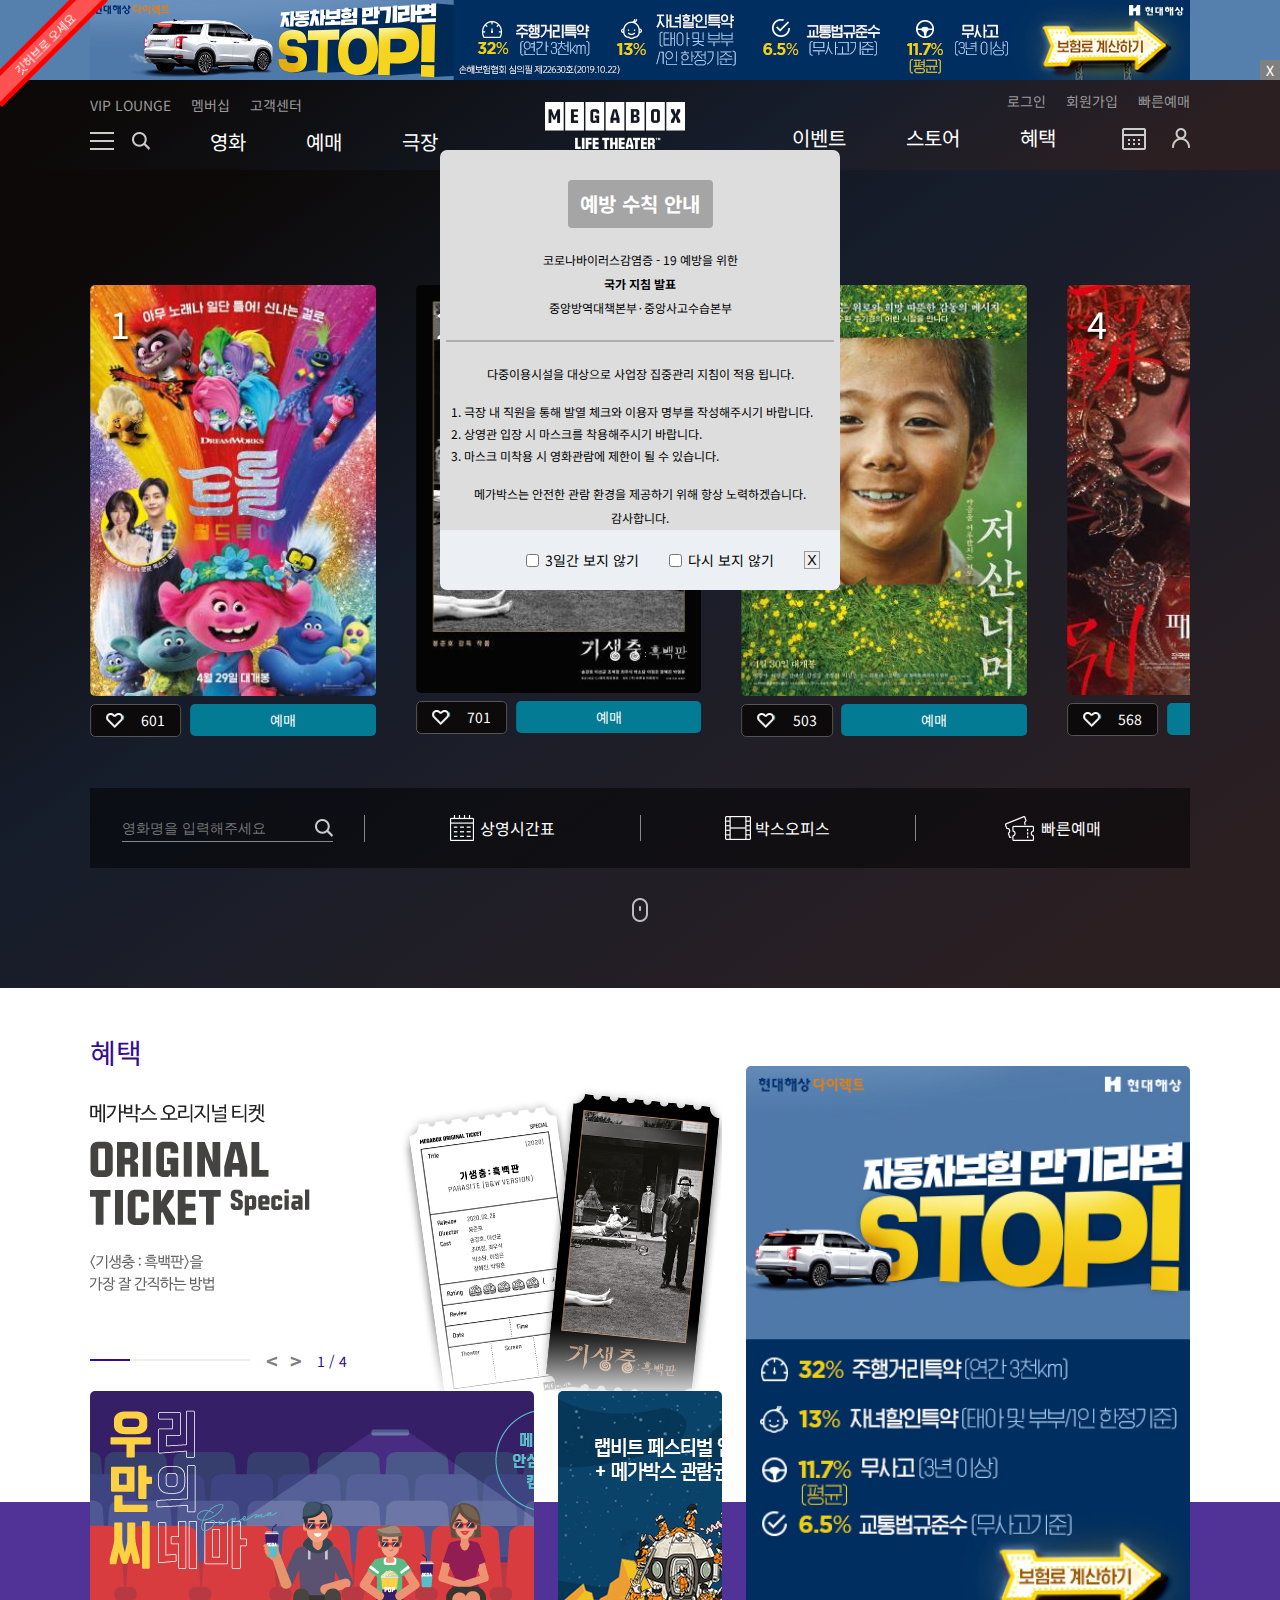
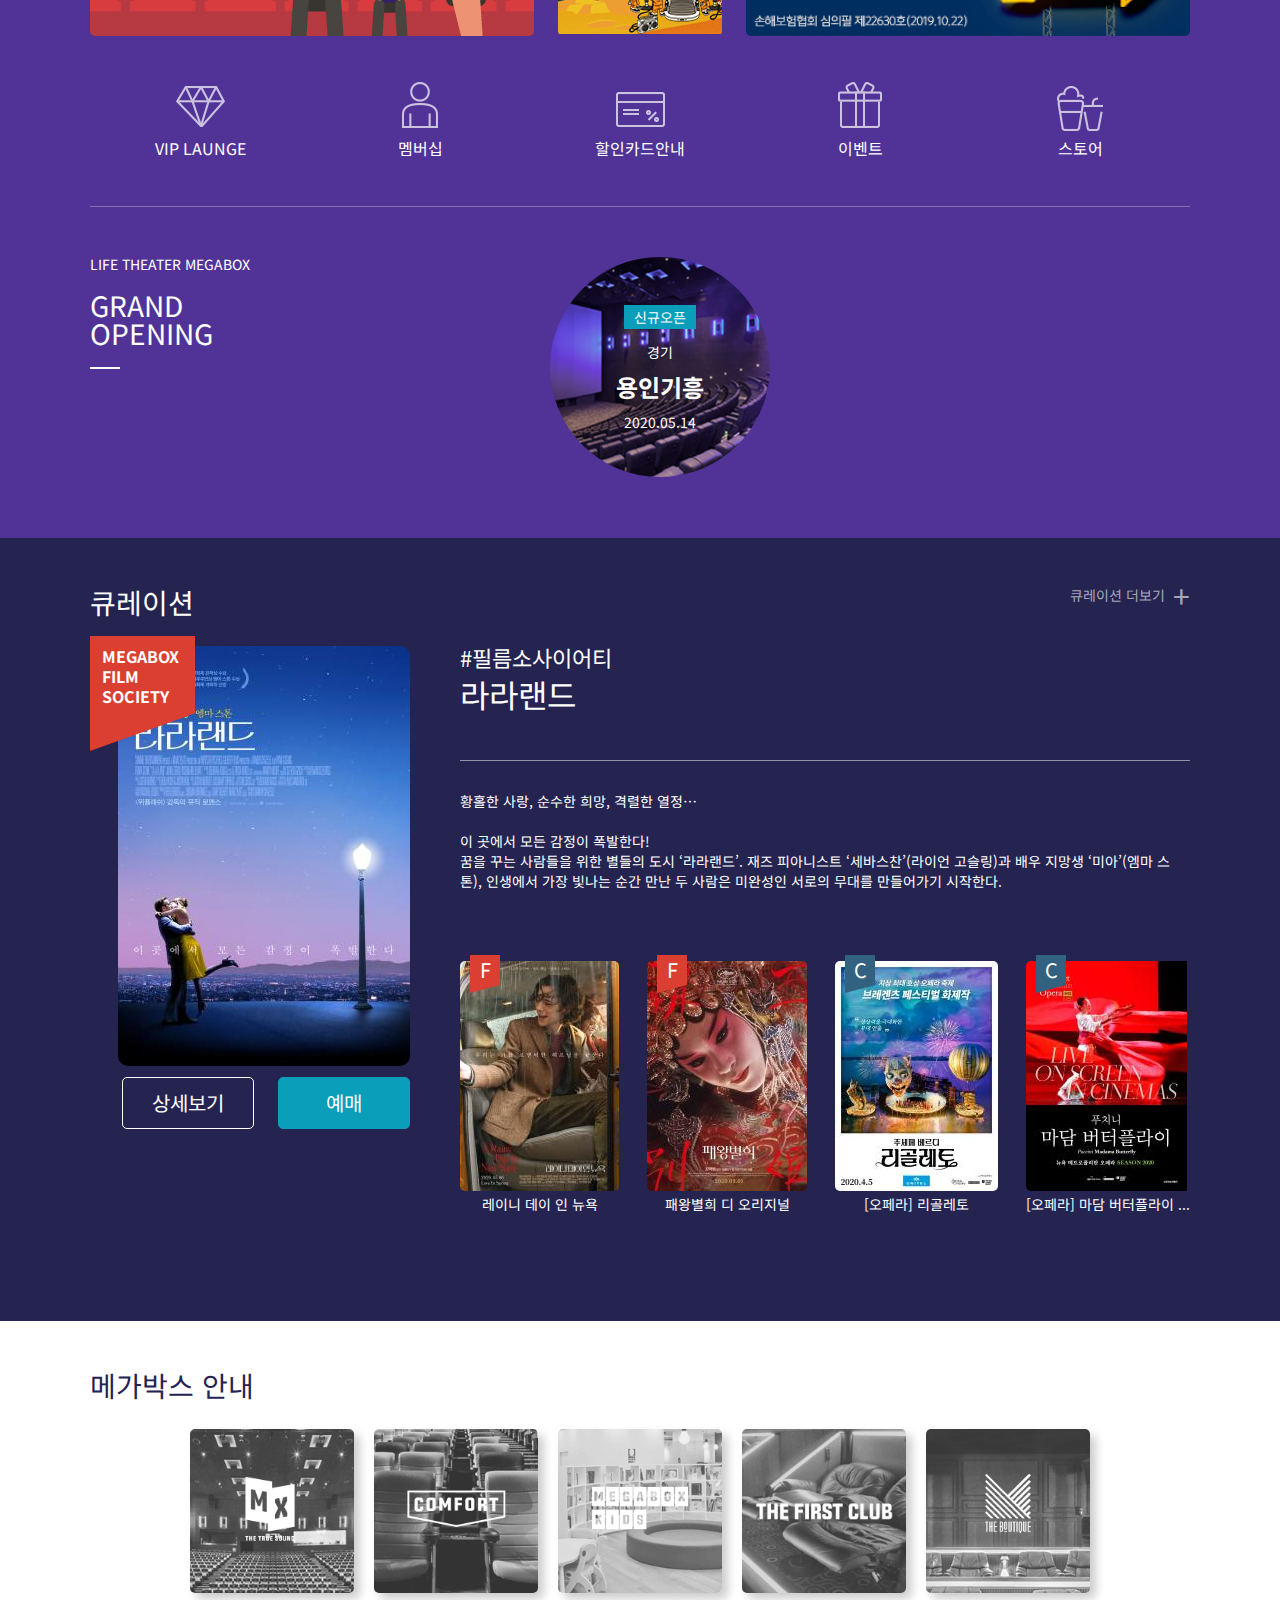
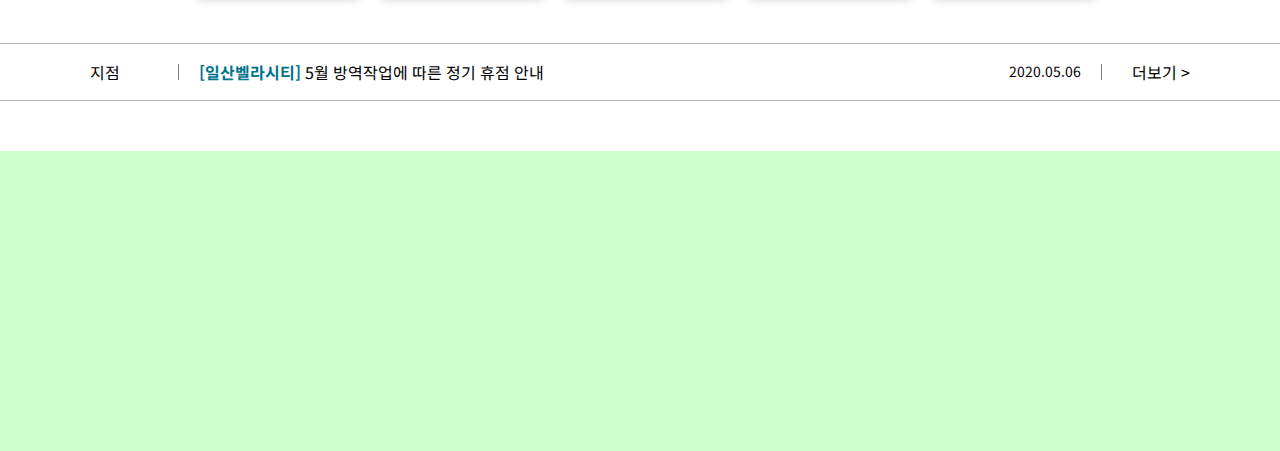
==== commit a77f9d25: "Add files via upload" ====
--- a/pc_web.html
+++ b/pc_web.html
@@ -1045,6 +1045,78 @@
     }
   </style>
 
+  <!-- 메가박스 안내 -->
+  <style>
+    .megabox_info{
+      background-color:white;
+      margin:50px 0;
+    }
+    .megabox_info h2{
+      color:#252451;
+      font-weight:normal;
+      font-size:28px;
+      margin-bottom:30px;
+    }
+    .megabox_info_img{
+      width:900px;
+      margin:0 auto;
+      display:grid;
+      grid-template-columns:164px  164px  164px  164px  164px;
+      grid-column-gap:20px;
+    }
+    .megabox_info_img>li{
+      border-radius:5px;
+      overflow: hidden;
+      box-shadow:6px 6px 10px rgba(0,0,0,0.2);
+    }
+    .megabox_info_img>li img{
+      width:100%;
+      filter:grayscale(100%);
+      opacity:0.8;
+      transition:0.3s;
+    }
+    .megabox_info_img>li:hover img{
+      filter:none;
+      opacity:1;
+    }
+    .megabox_info>article:nth-child(2){
+      margin-top:50px;
+      border-top:1px solid rgba(0,0,0,0.3);
+      border-bottom:1px solid rgba(0,0,0,0.3);
+      padding:20px 0;
+    }
+    .notice{
+      display:flex;
+    }
+    .notice p,.notice a,.notice span{
+      font-size:16px;
+    }
+    .notice>li{
+      border-right:1px solid rgba(0,0,0,0.5);
+    }
+    .notice>li:first-child,.notice>li:last-child{
+      flex:1;
+    }
+    .notice>li:nth-child(2){
+      box-sizing:border-box;
+      padding:0 20px;
+      flex:10;
+    }
+    .notice>li:nth-child(2) span{
+      display:inline-block;
+    }
+    .notice>li:last-child{
+      text-align:right;
+      border:none;
+    }
+    .notice_color{
+      font-weight:bold;
+      color:#01738b;
+    }
+    .notice p.notice_date{
+      font-size:14px;
+    }
+  </style>
 </head>
 <body>
   <!-- skip -->
@@ -1847,6 +1919,66 @@
       </div>
     </section>
 
+    <section class="megabox_info">
+     <article>
+       <div class="container">
+          <div class="content">
+            <h2>메가박스 안내</h2>
+            <ul class="megabox_info_img">
+              <li>
+                <a href="#">
+                  <img src="images/megainfo00.png" alt="인포00">
+                </a>
+              </li>
+              <li>
+                <a href="#">
+                  <img src="images/megainfo01.png" alt="인포01">
+                </a>
+              </li>
+              <li>
+                <a href="#">
+                  <img src="images/megainfo02.png" alt="인포02">
+                </a>
+              </li>
+              <li>
+                <a href="#">
+                  <img src="images/megainfo03.png" alt="인포03">
+                </a>
+              </li>
+              <li>
+                <a href="#">
+                  <img src="images/megainfo04.png" alt="인포04">
+                </a>
+              </li>
+            </ul>
+          </div>
+       </div>
+     </article>
+     <article>
+       <div class="container">
+         <div class="content">
+           <ul class="notice">
+             <li>
+               <p>지점</p>
+             </li>
+             <li class="clearfix">
+               <p style="float:left;">
+                  <span class="notice_color">[일산벨라시티]</span>
+                  <span>
+                    <a href="#">5월 방역작업에 따른 정기 휴점 안내</a>  
+                  </span>
+                </p>
+                <p style="float:right;" class="notice_date">2020.05.06</p>
+             </li>
+             <li>
+               <a href="#">더보기 ></a>
+             </li>
+           </ul>
+         </div>
+       </div>
+     </article>
+    </section>
+
     <footer class="footer">
       <div class="container"></div>
     </footer>
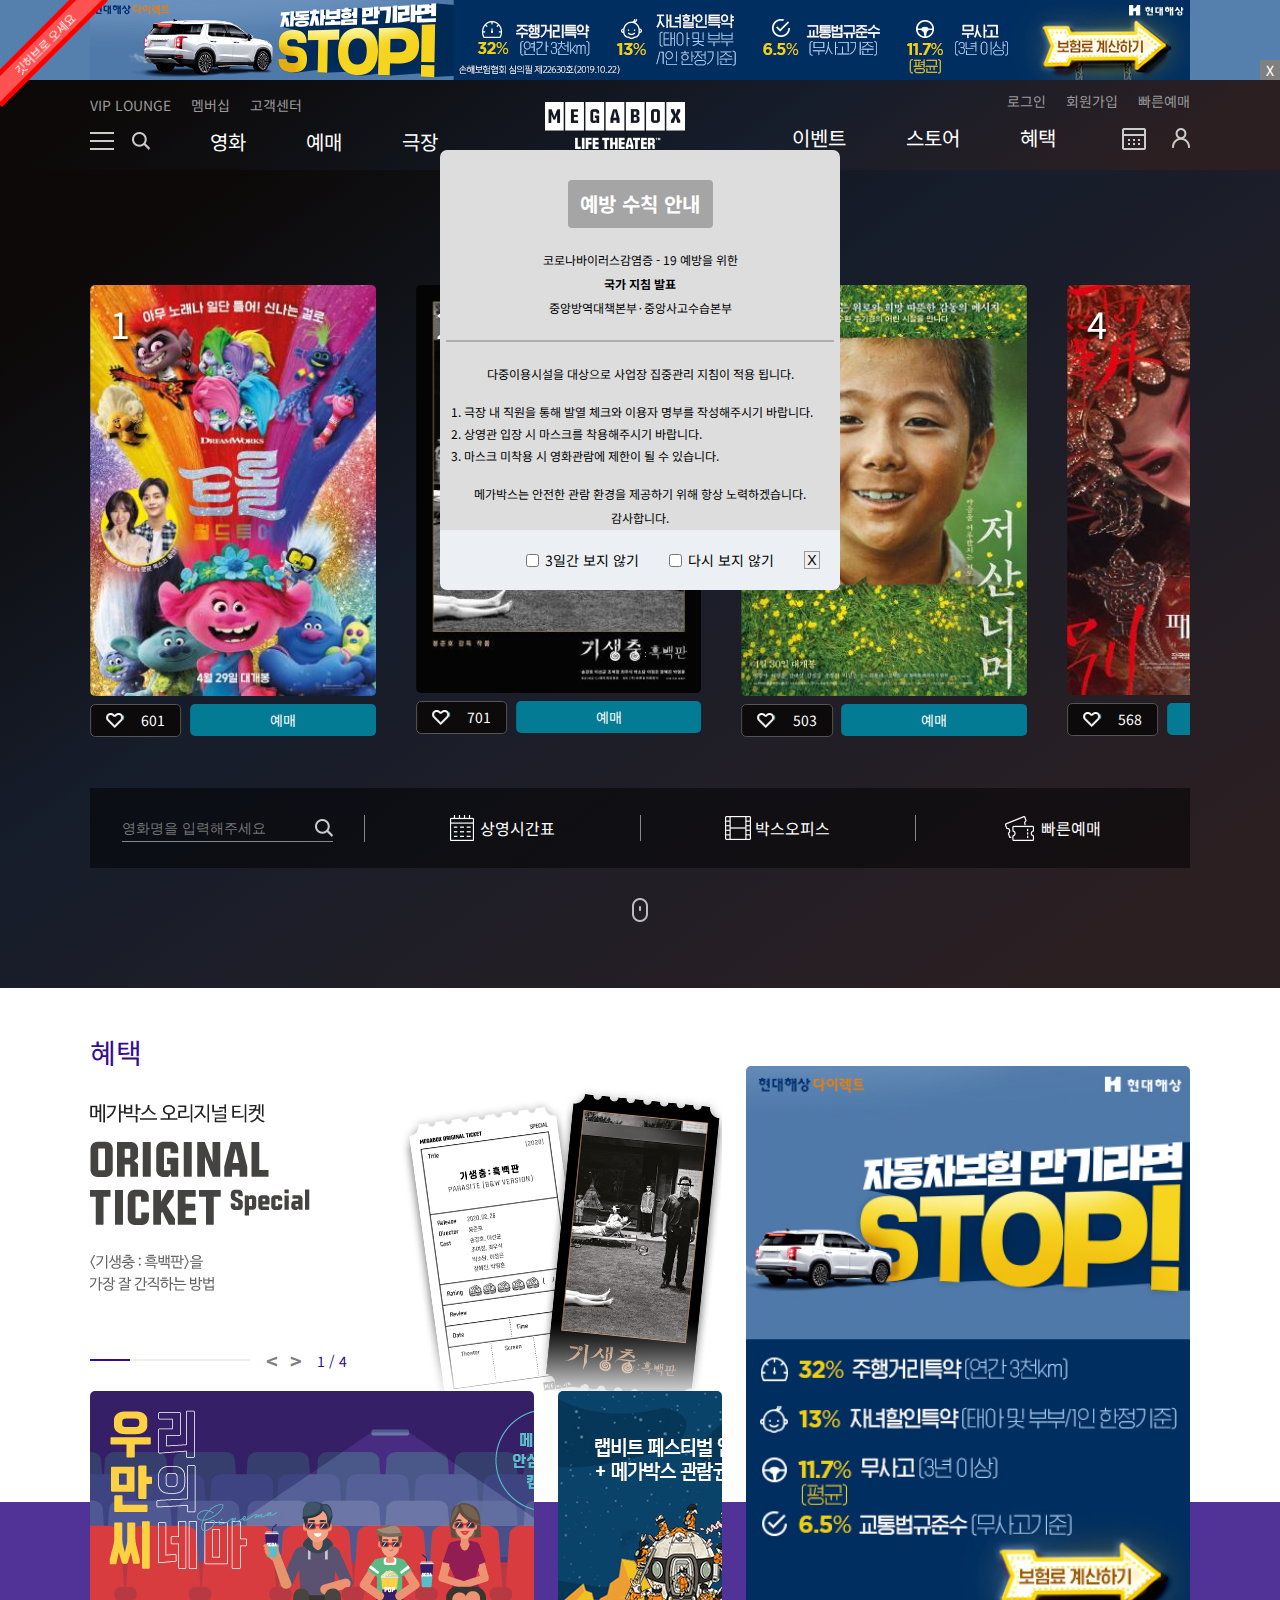
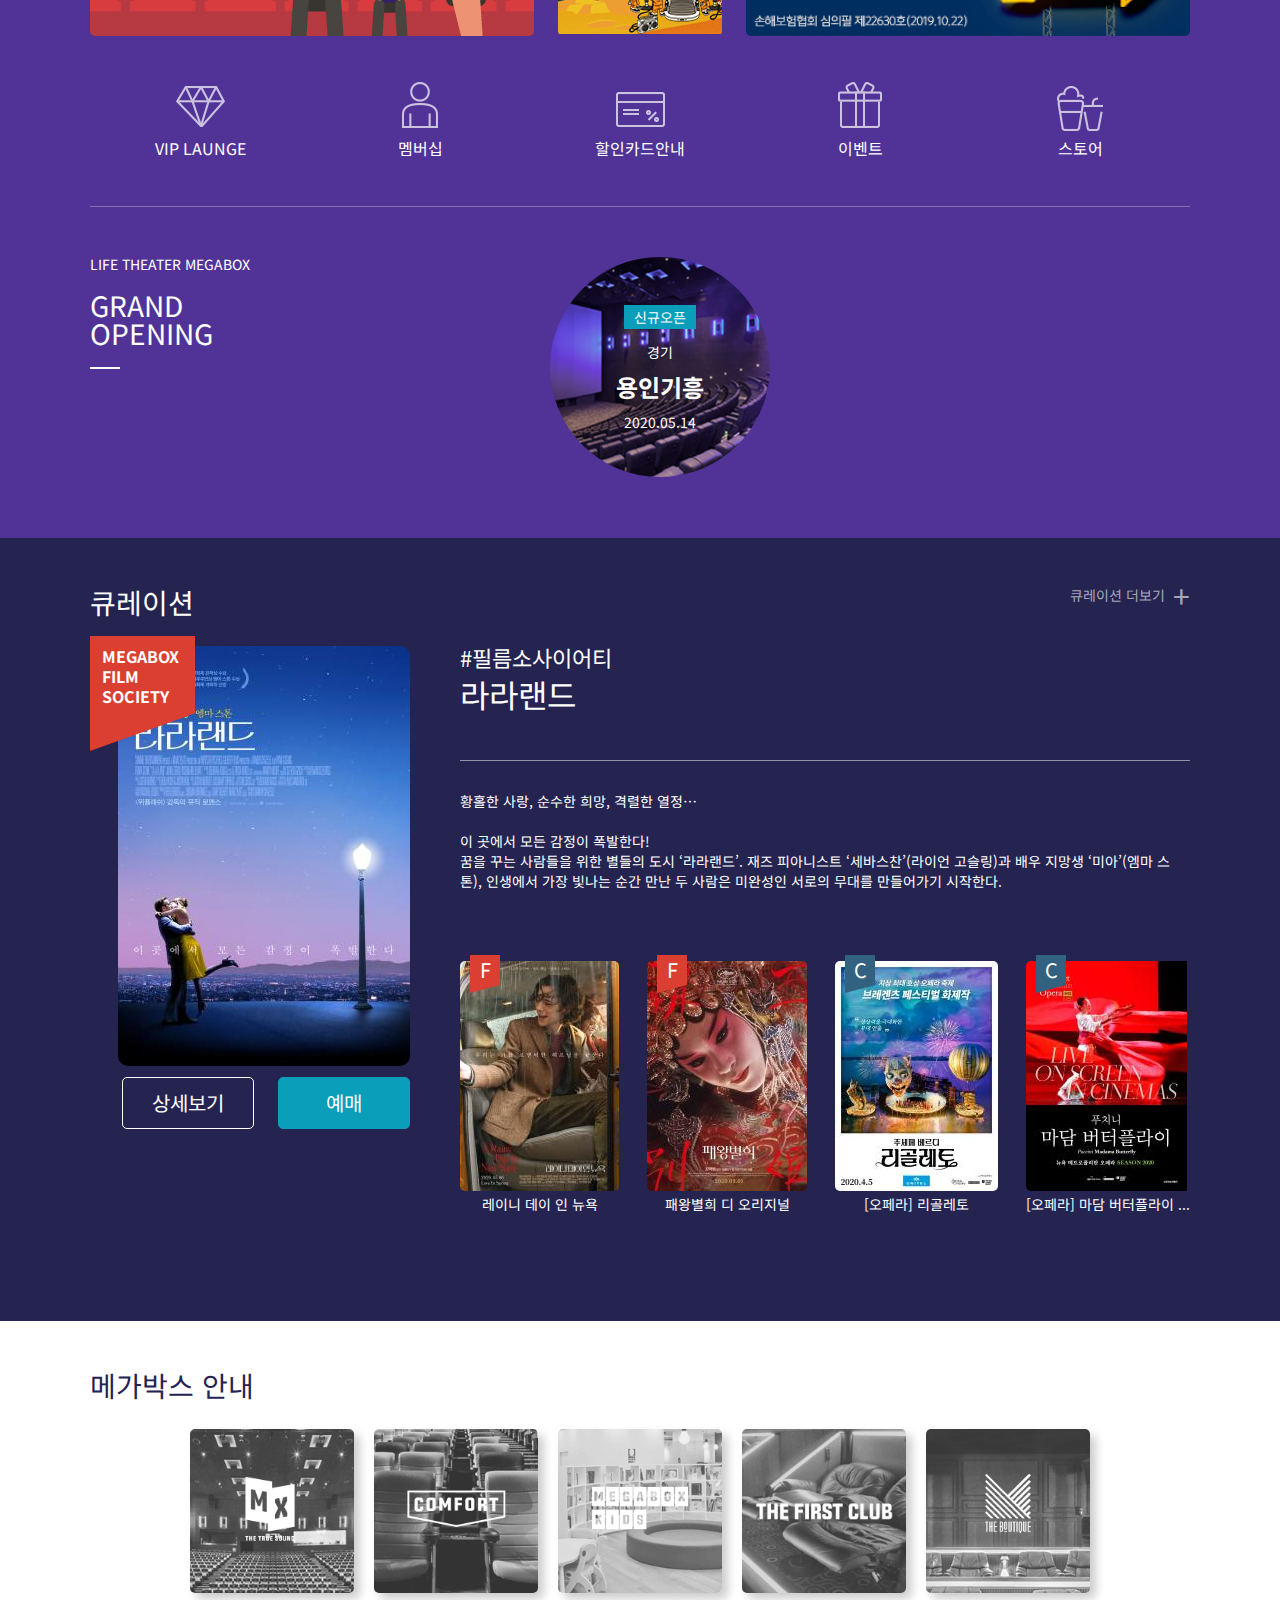
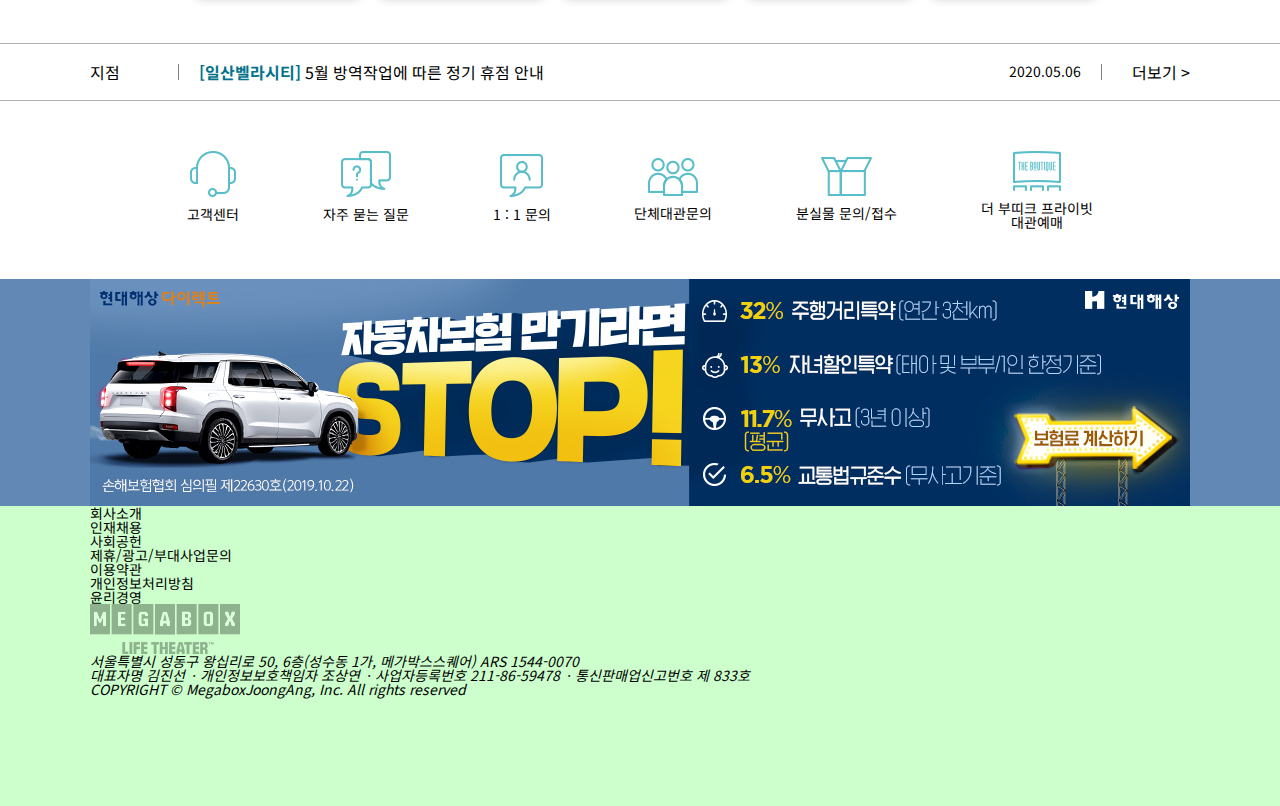
==== commit 51547289: "Add files via upload" ====
--- a/pc_web.html
+++ b/pc_web.html
@@ -661,6 +661,7 @@
       100%{top:30px;}
     }
   </style>
+
   <!-- 혜택 -->
   <style>
     .bonus{
@@ -1116,7 +1117,40 @@
     .notice p.notice_date{
       font-size:14px;
     }
+    .megabox_info_quicknav{
+      width:90%;
+      margin:50px auto;
+      display:grid;
+      grid-template-columns: auto auto auto auto auto auto;
+    }
+    .megabox_info_quicknav>li{
+      text-align:center;
+    }
+    .megabox_info_quicknav>li:nth-child(3){
+      padding-top:3px;
+    }
+    .megabox_info_quicknav>li:nth-child(4){
+      padding-top:7px;
+    }
+    .megabox_info_quicknav>li:nth-child(5){
+      padding-top:6px;
+    }
+    .megabox_info_quicknav>li img{
+      margin-bottom:10px;
+    }
+    .megabox_info_quicknav>li:hover p{
+      text-decoration:underline;
+    }
   </style>
+
+  <!-- 아래베너 -->
+  <style>
+    .bottom_banner{
+      background:#6288b5;
+      text-align:center;
+    }
+  </style>
+
 </head>
 <body>
   <!-- skip -->
@@ -1402,6 +1436,7 @@
         </div>
       </div>
     </header>
+
     <section class="section">
       <div class="container">
         <article class="alticle movie_chart">
@@ -1920,67 +1955,158 @@
     </section>
 
     <section class="megabox_info">
-     <article>
-       <div class="container">
+      <article>
+        <div class="container">
+            <div class="content">
+              <h2>메가박스 안내</h2>
+              <ul class="megabox_info_img">
+                <li>
+                  <a href="#">
+                    <img src="images/megainfo00.png" alt="인포00">
+                  </a>
+                </li>
+                <li>
+                  <a href="#">
+                    <img src="images/megainfo01.png" alt="인포01">
+                  </a>
+                </li>
+                <li>
+                  <a href="#">
+                    <img src="images/megainfo02.png" alt="인포02">
+                  </a>
+                </li>
+                <li>
+                  <a href="#">
+                    <img src="images/megainfo03.png" alt="인포03">
+                  </a>
+                </li>
+                <li>
+                  <a href="#">
+                    <img src="images/megainfo04.png" alt="인포04">
+                  </a>
+                </li>
+              </ul>
+            </div>
+        </div>
+      </article>
+      <article>
+        <div class="container">
           <div class="content">
-            <h2>메가박스 안내</h2>
-            <ul class="megabox_info_img">
+            <ul class="notice">
               <li>
-                <a href="#">
-                  <img src="images/megainfo00.png" alt="인포00">
-                </a>
+                <p>지점</p>
+              </li>
+              <li class="clearfix">
+                <p style="float:left;">
+                    <span class="notice_color">[일산벨라시티]</span>
+                    <span>
+                      <a href="#">5월 방역작업에 따른 정기 휴점 안내</a>  
+                    </span>
+                  </p>
+                  <p style="float:right;" class="notice_date">2020.05.06</p>
               </li>
               <li>
-                <a href="#">
-                  <img src="images/megainfo01.png" alt="인포01">
-                </a>
-              </li>
-              <li>
-                <a href="#">
-                  <img src="images/megainfo02.png" alt="인포02">
-                </a>
-              </li>
-              <li>
-                <a href="#">
-                  <img src="images/megainfo03.png" alt="인포03">
-                </a>
-              </li>
-              <li>
-                <a href="#">
-                  <img src="images/megainfo04.png" alt="인포04">
-                </a>
+                <a href="#">더보기 ></a>
               </li>
             </ul>
           </div>
-       </div>
-     </article>
-     <article>
-       <div class="container">
-         <div class="content">
-           <ul class="notice">
-             <li>
-               <p>지점</p>
-             </li>
-             <li class="clearfix">
-               <p style="float:left;">
-                  <span class="notice_color">[일산벨라시티]</span>
-                  <span>
-                    <a href="#">5월 방역작업에 따른 정기 휴점 안내</a>  
-                  </span>
+        </div>
+      </article>
+      <article>
+        <div class="container">
+          <div class="content">
+            <ul class="megabox_info_quicknav">
+              <li>
+                <a href="#">
+                  <img src="images/ico-megainfo05.png" alt="info00">
+                  <p>고객센터</p>
+                </a>
+                </li>
+                <li>
+                  <a href="#">
+                    <img src="images/ico-megainfo04.png" alt="info01">
+                    <p>자주 묻는 질문</p>
+                  </a>
+                </li>
+                <li>
+                  <a href="#">
+                    <img src="images/ico-megainfo03.png" alt="info03">
+                    <p>1 : 1 문의</p>
+                  </a>
+                </li>
+                <li>
+                  <a href="#">
+                    <img src="images/ico-megainfo02.png" alt="info04">
+                    <p>단체대관문의</p>
+                  </a>
+                </li>
+                <li>
+                  <a href="#">
+                    <img src="images/ico-megainfo01.png" alt="info05">
+                    <p>분실물 문의/접수</p>
+                  </a>
+                </li>
+                <li>
+                  <a href="#">
+                    <img src="images/ico-megainfo00.png" alt="info06">
+                    <p>더 부띠크 프라이빗<br>대관예매</p>
+                  </a>
+                </li>
+            </ul>
+          </div>
+        </div>
+      </article>
+    </section>
+
+    <section class="bottom_banner">
+      <img src="images/bottom_banner.jpg" alt="아래베너">
+    </section>
+
+    <footer class="footer">
+      <div class="container">
+        <div class="content clearfix">
+          <div class="footer_left" style="float:left;">
+            <ul class="footer_nav">
+              <li>
+                <a href="#" title="회사소개 페이지로 이동">회사소개</a>
+              </li>
+              <li>
+                <a href="#" title="인재채용 페이지로 이동">인재채용</a>
+              </li>
+              <li>
+                <a href="#" title="사회공헌 페이지로 이동">사회공헌</a>
+              </li>
+              <li>
+                <a href="#" title="제휴/광고/부대사업문의 페이지로 이동">제휴/광고/부대사업문의</a>
+              </li>
+              <li>
+                <a href="#" title="이용약관 페이지로 이동">이용약관</a>
+              </li>
+              <li>
+                <a href="#" title="개인정보처리방침 페이지로 이동"><storng>개인정보처리방침</storng></a>
+              </li>
+              <li>
+                <a href="#" title="윤리경영 페이지로 이동">윤리경영</a>
+              </li>
+            </ul> 
+            <div class="footer_bottom">
+              <div class="footer_logo">
+                <img src="images/logo-opacity.png" alt="푸터로고">
+              </div>
+              <address>
+                <p>
+                  서울특별시 성동구 왕십리로 50, 6층(성수동 1가, 메가박스스퀘어) ARS 1544-0070<br>
+                  대표자명 김진선 · 개인정보보호책임자 조상연 · 사업자등록번호 211-86-59478 · 통신판매업신고번호 제 833호<br>
+                  COPYRIGHT © MegaboxJoongAng, Inc. All rights reserved
                 </p>
-                <p style="float:right;" class="notice_date">2020.05.06</p>
-             </li>
-             <li>
-               <a href="#">더보기 ></a>
-             </li>
-           </ul>
-         </div>
-       </div>
-     </article>
-    </section>
-
-    <footer class="footer">
-      <div class="container"></div>
+              </address>
+            </div> 
+          </div>
+          <div class="footer_right" style="float:left;">
+          
+          </div>
+        </div>
+      </div>
     </footer>
   </div>
 
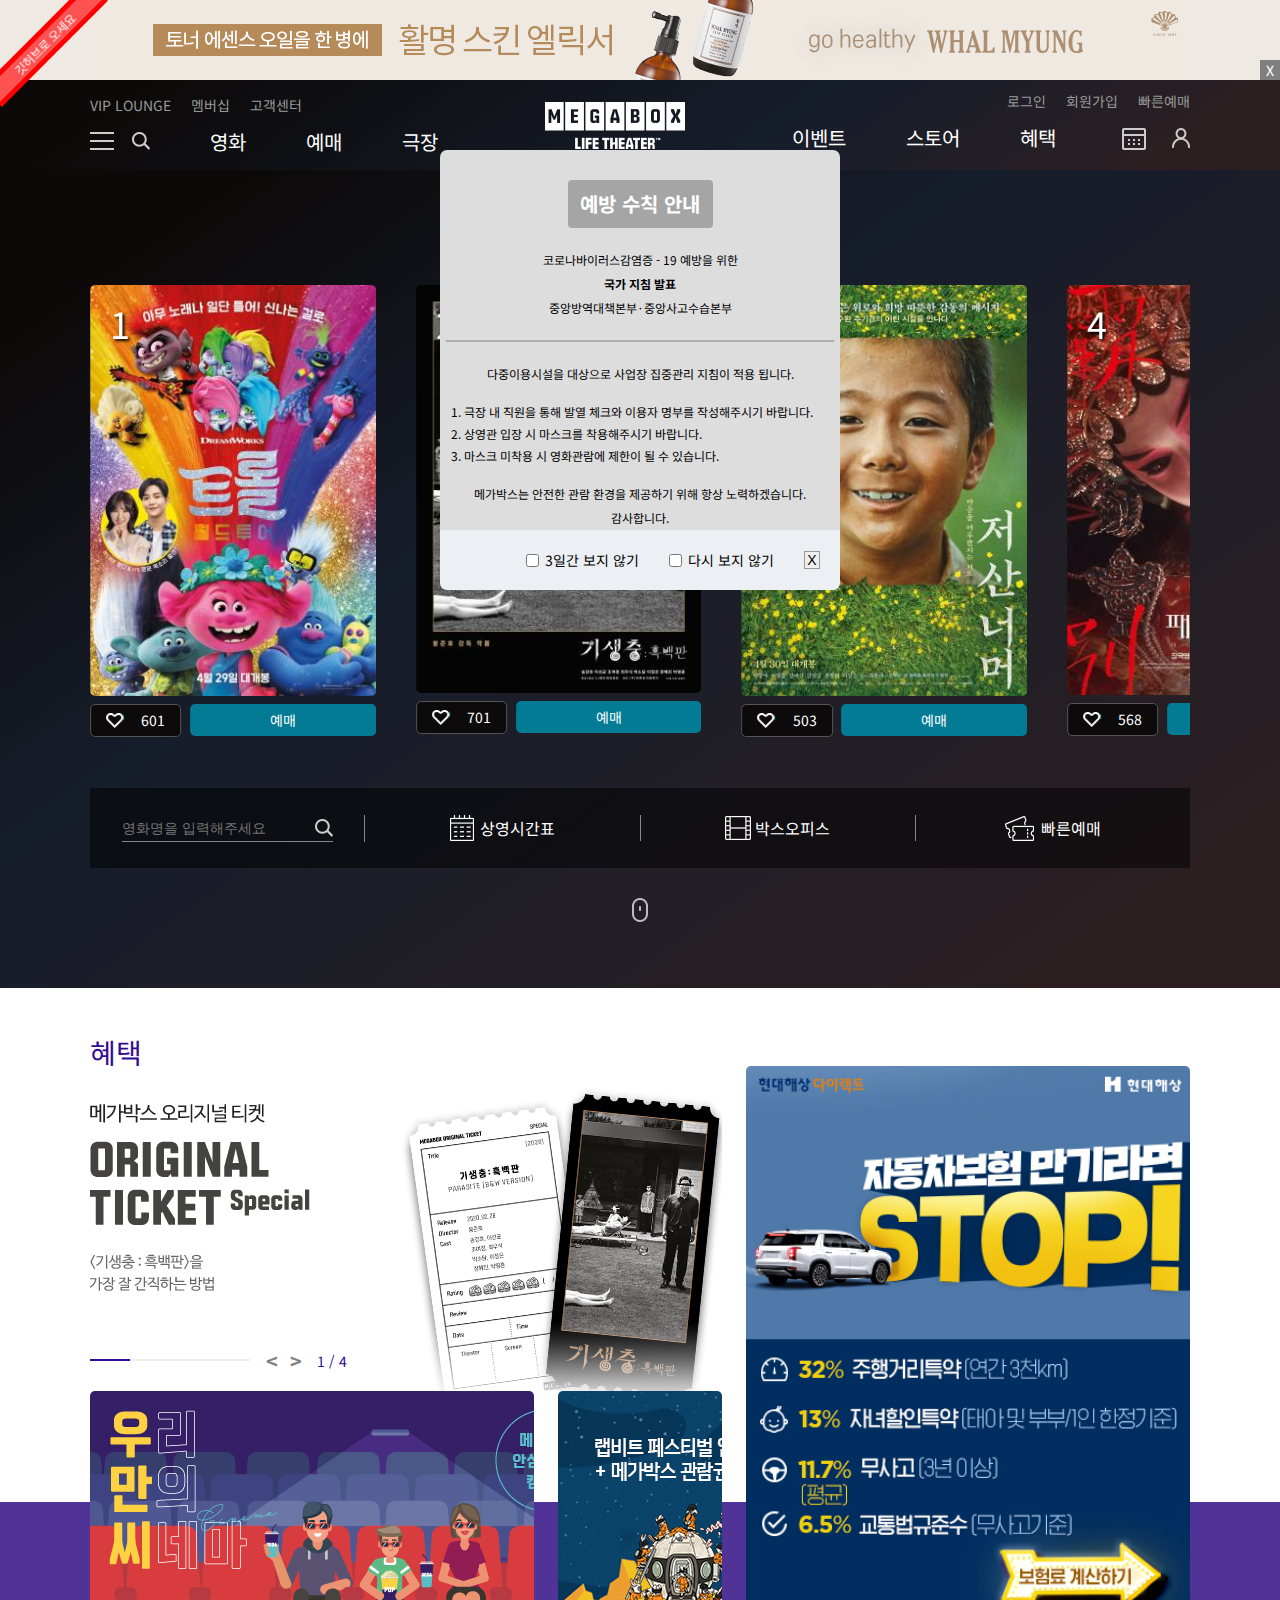
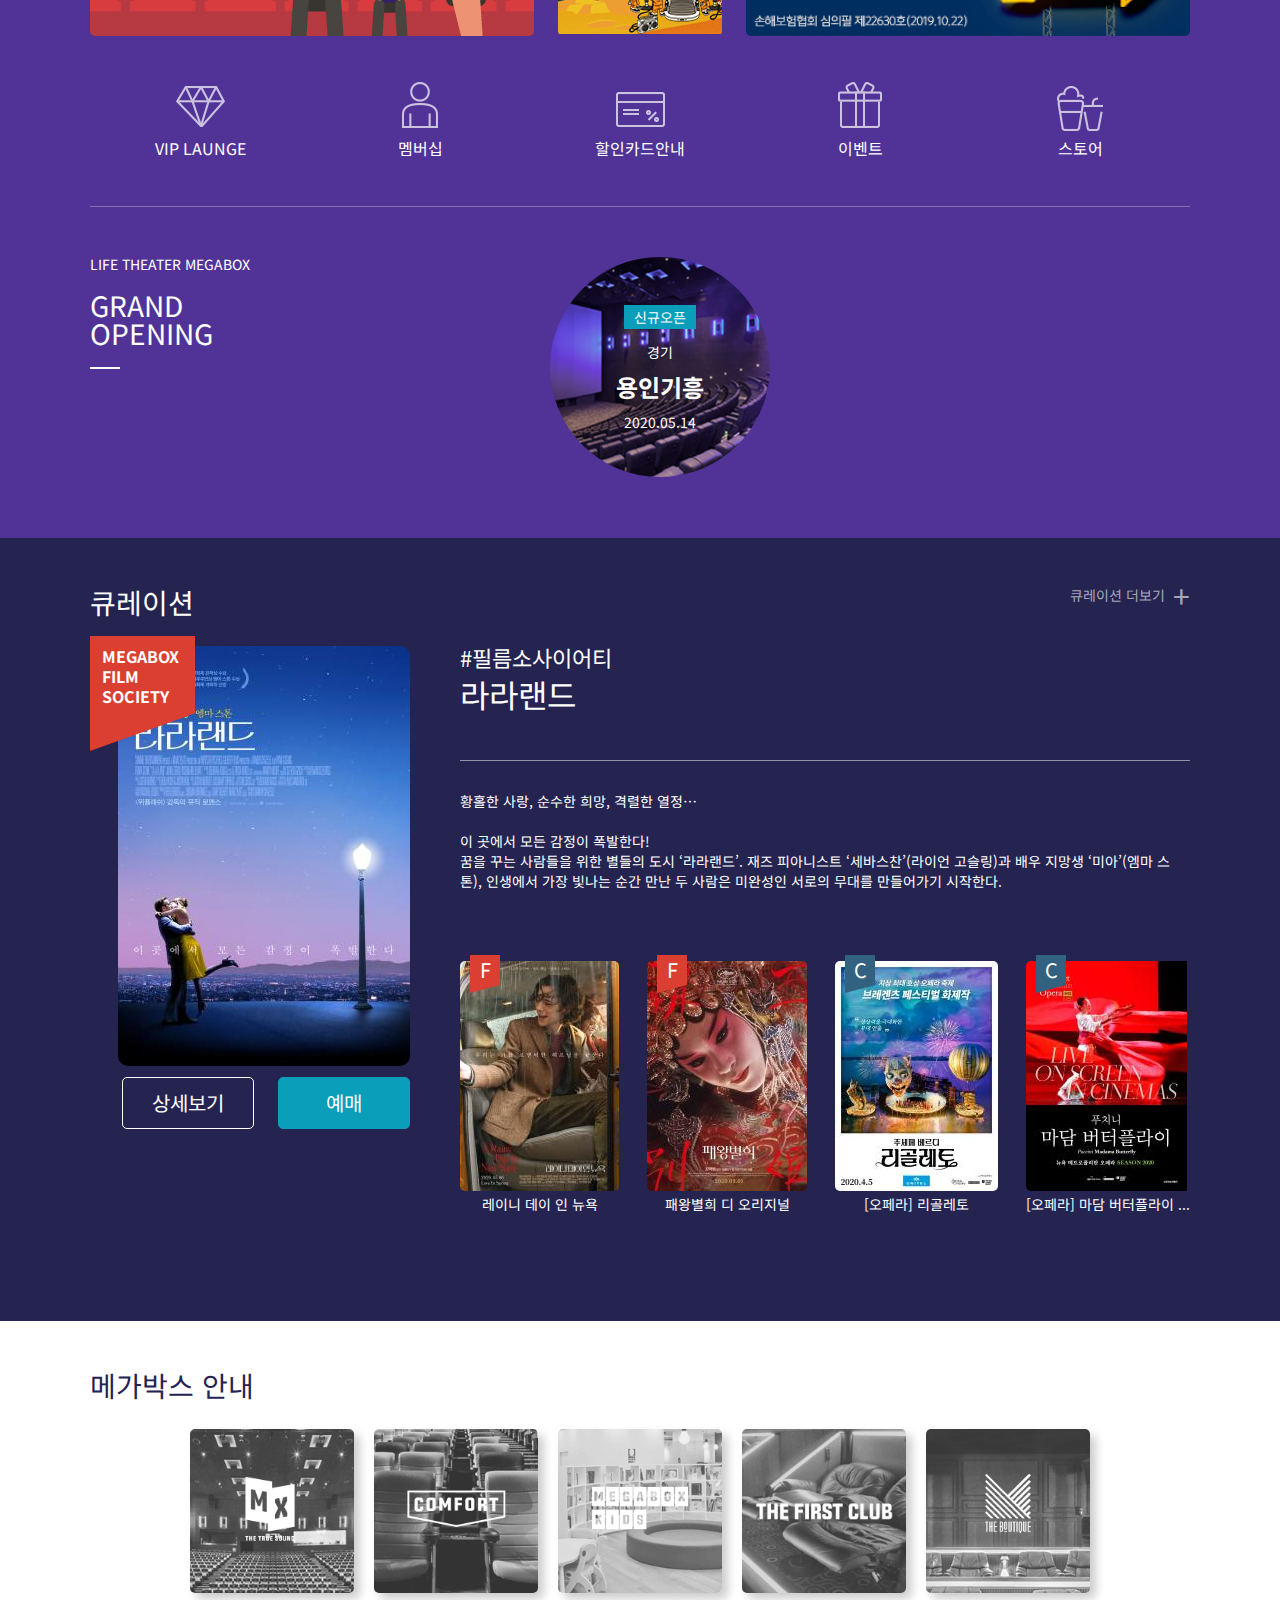
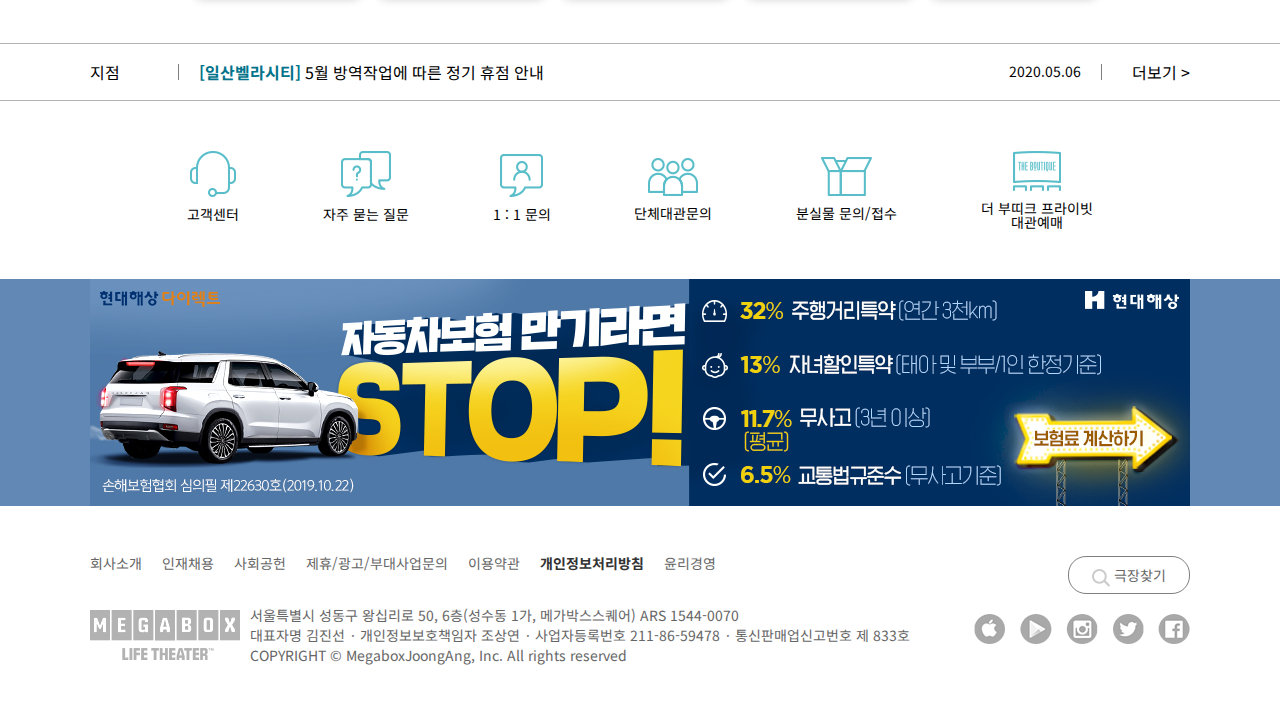
==== commit b166b8ad: "Add files via upload" ====
--- a/pc_web.html
+++ b/pc_web.html
@@ -484,12 +484,7 @@
     #sitemap_btn{
       cursor:pointer;
     }
-
     
-    .footer{
-      height:300px;
-      background:rgba(0,255,0,0.2);
-    }
     .container{
       height:100%;
     }
@@ -1148,6 +1143,65 @@
     .bottom_banner{
       background:#6288b5;
       text-align:center;
+    }
+  </style>
+
+  <!-- 푸터 -->
+  <style>
+    .footer{
+      margin:50px 0;
+      background:white;
+    }
+    .footer_nav{
+      display:flex;
+      padding-bottom:30px;
+    }
+    .footer_nav>li{
+      margin-right:20px;
+    }
+    .footer_nav>li a{
+      color:#666;
+    }
+    .footer_nav>li a strong{
+      font-weight:bold;
+      color:#333;
+    }
+    .footer_bottom{
+      width:820px;
+      height:70px;
+      display:flex;
+      justify-content:space-between;
+      align-items:center;
+    }
+    address{
+      font-style:normal;
+    }
+    address p{
+      line-height:20px;
+      color:#666;
+    }
+    .footer_search{
+      text-align:right;
+    }
+    .footer_search>a{
+      display:inline-block;
+      width:120px;
+      height:36px;
+      border:1px solid rgba(0,0,0,0.5);
+      border-radius:18px;
+      text-align:center;
+      line-height:36px;
+      color:#666;
+    }
+    .footer_search>a>img{
+      vertical-align:middle;
+    }
+    .footer_sns{
+      padding-top:20px;
+    }
+    .footer_sns>li{
+      display:inline-block;
+      margin-left:10px;
     }
   </style>
 
@@ -2083,7 +2137,9 @@
                 <a href="#" title="이용약관 페이지로 이동">이용약관</a>
               </li>
               <li>
-                <a href="#" title="개인정보처리방침 페이지로 이동"><storng>개인정보처리방침</storng></a>
+                <a href="#" title="개인정보처리방침 페이지로 이동">
+                  <strong>개인정보처리방침</strong>
+                </a>
               </li>
               <li>
                 <a href="#" title="윤리경영 페이지로 이동">윤리경영</a>
@@ -2102,8 +2158,40 @@
               </address>
             </div> 
           </div>
-          <div class="footer_right" style="float:left;">
-          
+          <div class="footer_right" style="float:right;">
+            <div class="footer_search">
+              <a href="#">
+                <img src="images/ico-search-white.png" alt="서치아이콘">
+                극장찾기
+              </a>
+            </div>
+            <ul class="footer_sns">
+              <li>
+                <a href="#" title="MEGABOX 앱스토어로 이동">
+                  <img src="images/ico-footer00.png" alt="apple">
+                </a>
+              </li>
+              <li>
+                <a href="#" title="MEGABOX 구글플레이로 이동">
+                  <img src="images/ico-footer01.png" alt="google play">
+                </a>
+              </li>
+              <li>
+                <a href="#" title="MEGABOX 인스타로 이동">
+                  <img src="images/ico-footer02.png" alt="인스타">
+                </a>
+              </li>
+              <li>
+                <a href="#" title="MEGABOX 트위터로 이동">
+                  <img src="images/ico-footer03.png" alt="트위터">
+                </a>
+              </li>
+              <li>
+                <a href="#" title="MEGABOX 페이스북으로 이동">
+                  <img src="images/ico-footer04.png" alt="페이스북">
+                </a>
+              </li>
+            </ul>
           </div>
         </div>
       </div>
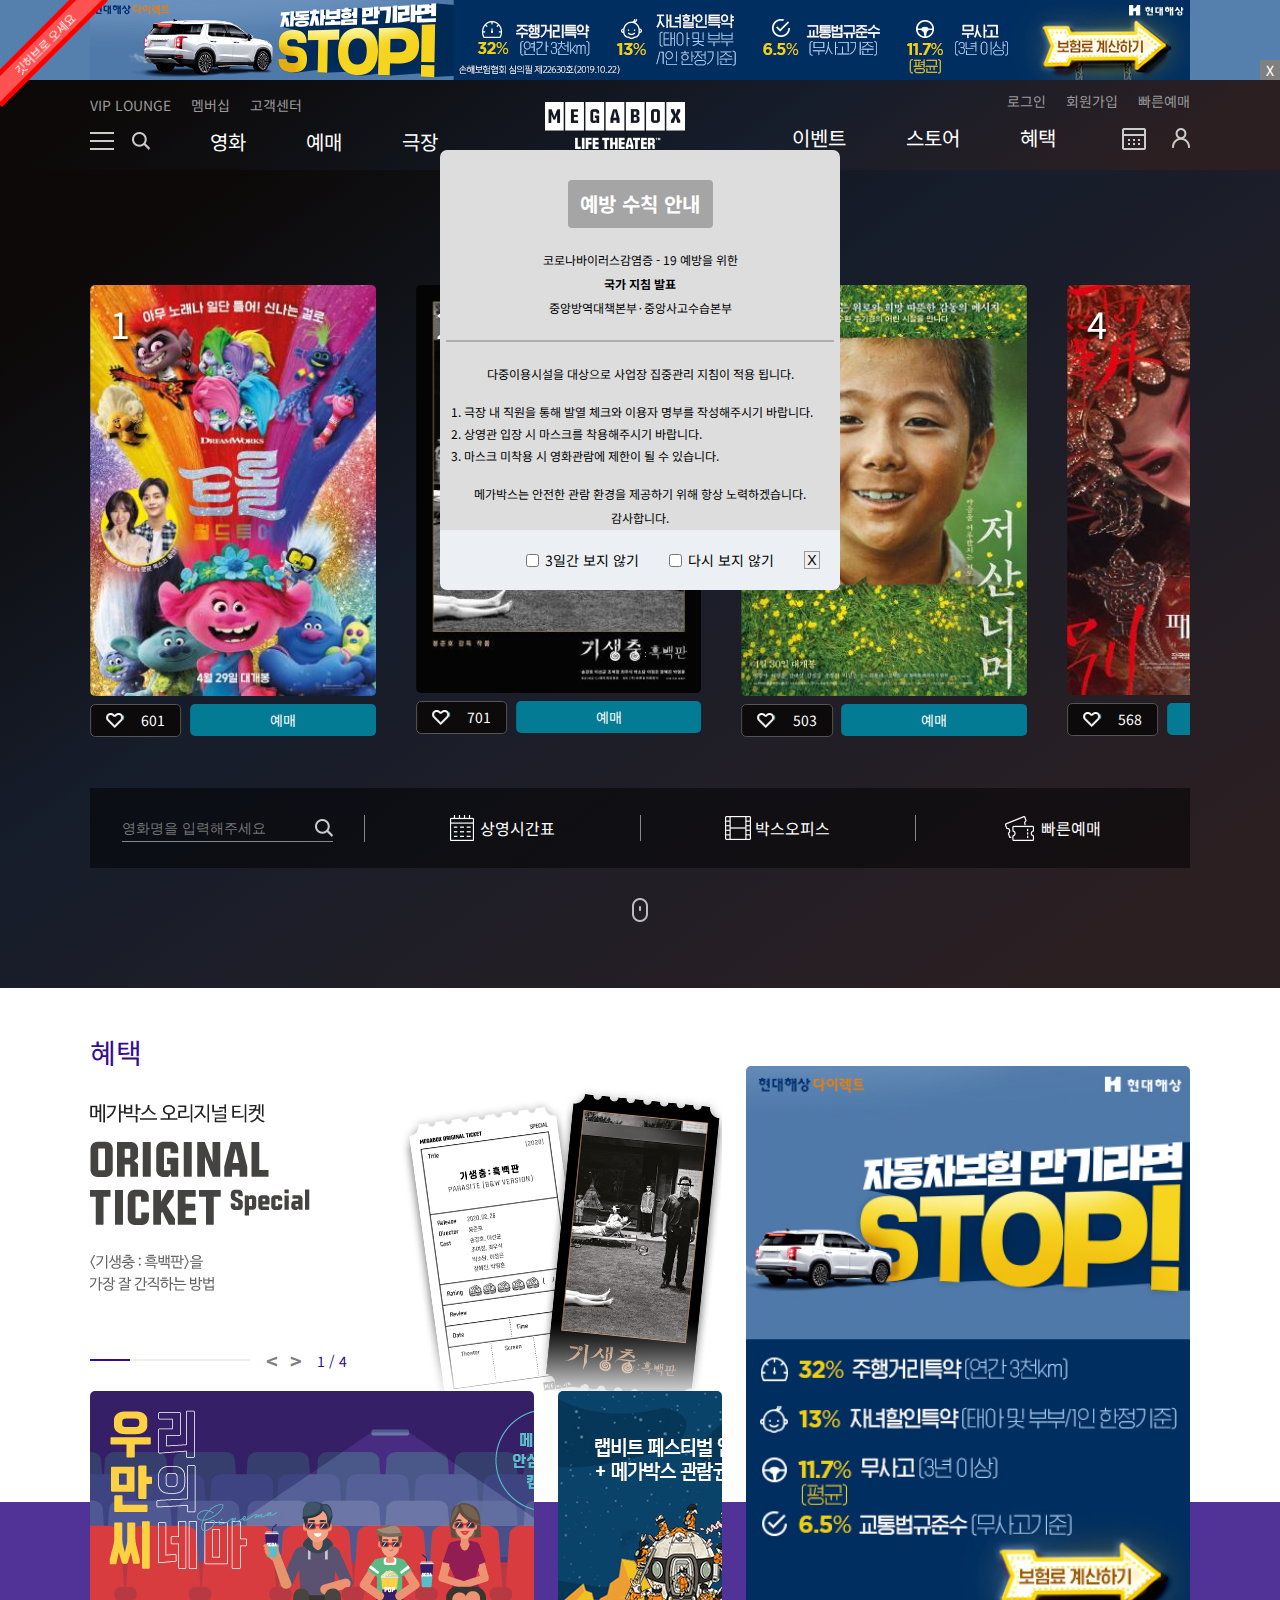
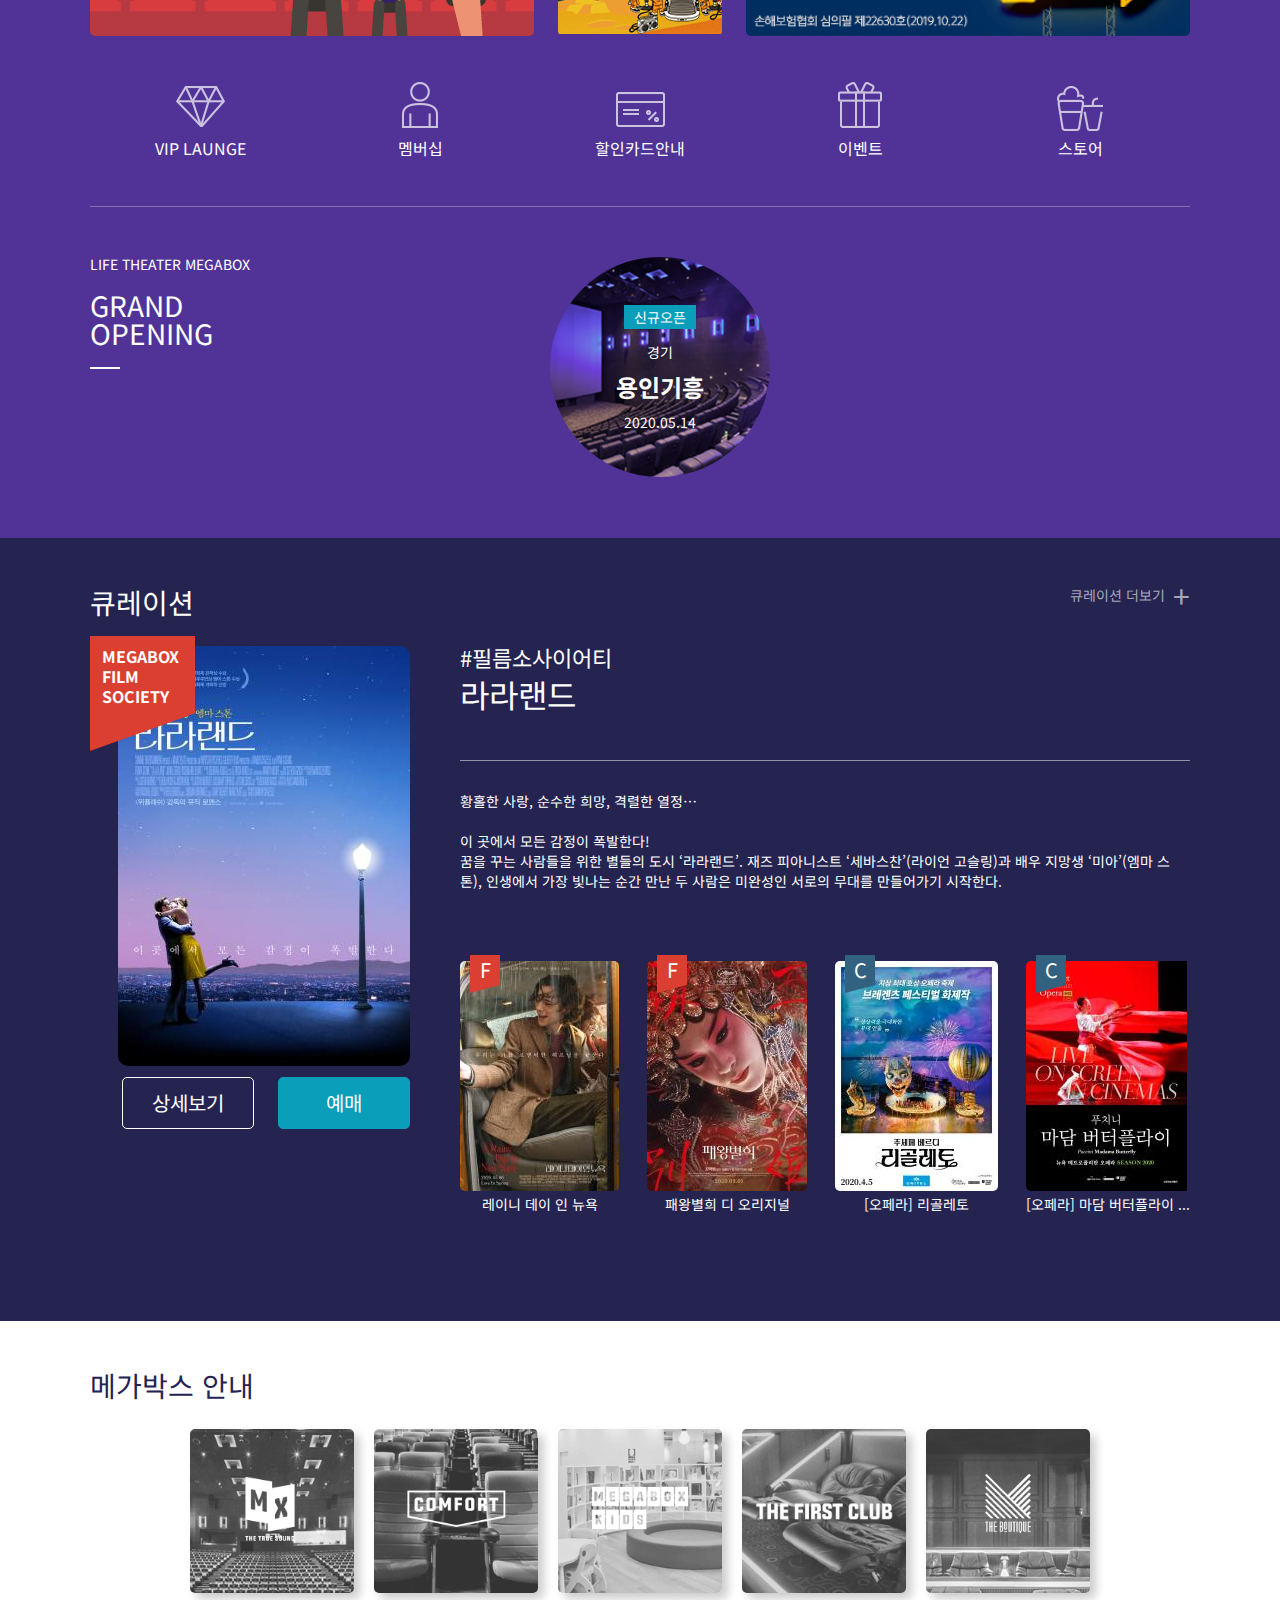
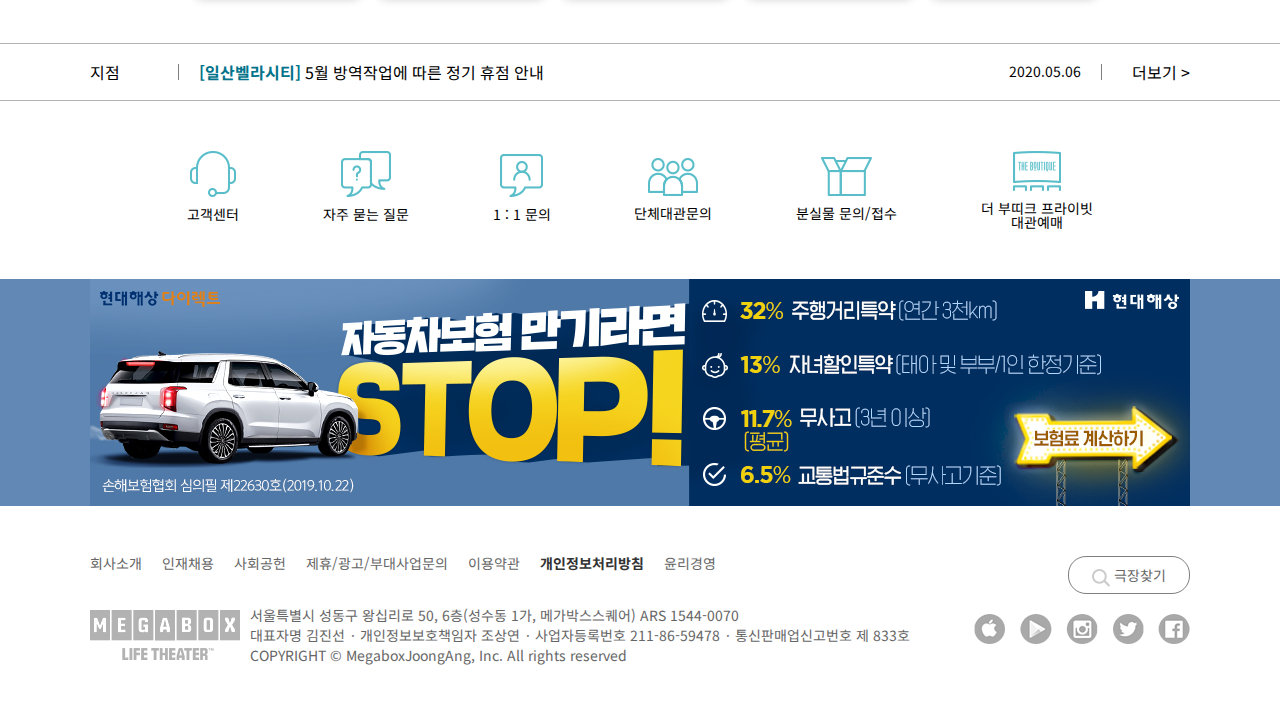
==== commit 29ac5c2d: "Add files via upload" ====
--- a/pc_web.html
+++ b/pc_web.html
@@ -31,1180 +31,18 @@
   <script src="js/sitemap.min.js"></script>
   <script src="js/sub_position.min.js"></script>
   <script src="js/user_slider.min.js"></script>
+  <script src="js/main.js"></script>
   
-  <script>
-    $(function(){
-      skip();
-      banner();
-      login();
-      popup();
-      sitemap();
-      subPosition();
-      $(window).resize(function(){
-        subPosition();
-      })
-
-      // swiper
-      var swiper = new Swiper('.swiper-container',{
-        slidesPerView:3.5,
-        spaceBetween: 40,
-        loop:true,       
-      });
-
-
-      $('.git_hub').click(function(){
-        location.href='https://github.com/pam7462/megabox';
-      });
-
-      var cnt=0;
-      $('#prev').click(function(){
-        if(cnt>0){
-          cnt--;
-        }else{
-          cnt=3;
-        }       
-        userSlide(cnt);
-      })
-      $('#next').click(function(){
-        if(cnt<3){
-          cnt++;
-        }else{
-          cnt=0;
-        }
-        userSlide(cnt);
-      })
-    })
-  </script>
   <link rel="stylesheet" href="css/reset.css">
 
   <title>라이프시어터,메가박스</title>
-
-    <!-- 헤더 -->
-  <style>
-    .skip{
-      width:100%;
-      max-width:2000px;
-      margin:0 auto;
-      height:50px;
-      display:flex;
-      justify-content:center;
-      align-items: center;
-      background-color:#330a94;
-      position:absolute;
-      top:-50px;
-      z-index:1;
-    }
-    .skip a{
-      margin:0 5px;
-      border:2px solid transparent;
-      padding:4px 10px;
-      color:white;
-      font-weight:bold;
-    }
-    .skip a:focus{
-      border:2px solid white;
-    }
-
-    /* login_form */
-    .login_form{
-      position:fixed;
-      left:0;
-      top:0;
-      z-index:3;
-      width:100%;
-      height:100%;
-      background:rgba(0,0,0,0.8);
-      display:none;
-    }
-    .login_form .content{
-      position:absolute;
-      left:50%;
-      top:50%;
-      transform:translate(-50%,-50%);
-      width:500px;
-      height:420px;
-      background:white;
-    }
-
-    .login_form  .login_tit{
-      padding:12px 24px;
-      background-color:#330a94;
-    }
-    .login_form .login_tit p{
-      float:left;
-      font-size:18px;
-      color:white
-    }
-    .login_form .login_tit img{
-      float:right;
-      cursor:pointer;
-    }
-    .login_form form{
-      padding:12px 24px;
-    }
-    .login_form form .id_pass{
-      box-sizing:border-box;
-      width:100%;
-      margin:20px 0;
-      border:1px solid #999;
-      padding:12px;
-      font-weight:bold;
-      color:#330a94;
-    }
-    .login_form form .id_pass:hover{
-      border:1px solid #333;
-    }
-    .login_form form .id_pass::placeholder{
-      font-weight:bold;
-      color:#330a94;
-    }
-    .login_form form input[type="checkbox"],
-    .login_form form label{
-      display:inline-block;
-      margin-bottom:16px;
-    }
-    .login_form form input[type="button"]{
-      width:100%;
-      border-radius:2px;
-      padding:12px;
-      background-color:#330a94;
-      color:white;
-      font-weight:bold;
-      font-size:20px;
-      cursor:pointer;
-    }
-    .login_form .login_menu{
-      padding:12px 20px;
-      display:flex;
-      flex-flow:row nowrap;
-      justify-content:center;
-    }
-    .login_form .login_menu li{
-      margin:0 10px;
-    }
-    .login_form .login_menu li a{
-      color:gray;
-    }
-    .login_form .login_menu li a:hover{
-      text-decoration:underline;
-    }
-
-    .login_form .login_menu li:nth-child(2n){
-      width:1px;
-      background-color:gray;
-    }
-    .login_form .sns_login{
-      padding:12px 20px;
-      display:grid;
-      grid-template-columns:auto auto auto auto;
-      grid-column-gap:20px;
-    }
-    .login_form .sns_login li{
-      text-align:center;
-    }
-
-
-
-    /* git_hub */
-    .git_hub{
-      width:150px;
-      padding:5px 0;
-      background:red;
-      transform:rotate(-45deg);
-      position:fixed;
-      left:-30px;
-      top:30px;
-      z-index:5;
-      cursor:pointer;
-    }
-    .git_hub p{
-      padding:3px 0;
-      font-size:12px;
-      color:white;
-      text-align:center;
-      background-color:#fd5252;
-    }
-
-    /* wrap */
-    .wrap{
-      position:relative;
-      width:100%;
-      max-width:2000px;
-      margin:0 auto;
-    }
-    .container{
-      width:1100px;
-      margin:0 auto;
-    }
-
-    /* banner */
-    .banner01{
-      text-align:center;
-      background-color:#eee9e3;
-    }
-    .banner02{
-      text-align:center;
-      background-color:#5580ad;
-    }
-    .banner img{
-      display:inline-block;
-    }
-    .banner .close{
-      width:20px;
-      height:20px;
-      /* border:1px solid black; */
-      background-color:gray;
-      color:white;
-      text-align:center;
-      line-height:20px;
-      cursor:pointer;
-      position:absolute;
-      right:0;
-      bottom:0;
-    }
-    .banner>div{
-      display:none;
-      position:relative;
-    }
-    .banner>div.active{
-      display:block;
-    }
-    .pop_up{
-      position:absolute;
-      left:50%;
-      top:150px;
-      z-index:2;
-      transform:translateX(-50%);
-      box-sizing:border-box;
-      width:400px;
-      height:438px;
-      border-radius:7px;
-      padding-top:30px;
-      background:#ddd;
-      text-align:center;
-      display:none;
-    }
-    .pop_up h3{
-      display:inline-block;
-      width:145px;
-      margin-bottom:20px;
-      padding:14px 0;
-      border-radius:4px;
-      background:#a5a5a5;
-      font-size:20px;
-      color:white;
-    }
-    .pop_up p{
-      font-size:12px;
-      line-height:2;
-    }
-    .pop_up strong{
-      font-size:12px;
-      font-weight:bold;
-    }
-    .pop_up ol{
-      margin:10px 6px;
-    }
-    .pop_up ol,.pop_up li{
-      text-align:left;
-      list-style:decimal inside;
-      text-indent:5px;
-      font-size:12px;
-      padding:5px 0;
-    }
-    .pop_up hr{
-      width:388px;
-      height:2px;
-      background-color:#aeaeae;
-      margin:20px 6px;
-    }
-    .pop_up form{
-      display:flex;
-      justify-content: flex-end;
-      align-items:center;
-      height:60px;
-      padding-right:20px;
-      background-color:#ecf0f4;
-      border-bottom-left-radius:7px;
-      border-bottom-right-radius:7px;
-    }
-    .pop_up form label{margin:0 30px 0 6px;}
-    .pop_up form #close_btn{
-      width:16px;
-      text-align:center;
-      cursor:pointer;
-    }
-
-    .header{
-      background:linear-gradient(145deg,#0c0908 10%,#161d2b 60%,#2b1f22 90%);
-      position:relative;
-    }
-
-    .header>.container>.content{
-      height:90px;
-      display:flex;
-      flex-flow:row nowrap;
-      justify-content:space-between;
-      align-items:center;
-    }
-
-    .top_nav,.bottom_nav{
-      display:flex;
-      flex-flow:row nowrap;
-    }
-    .top_nav{
-      margin-bottom:20px;
-    }
-    .nav02 .top_nav{
-      justify-content:flex-end;
-    }
-    .nav01 .top_nav>li{
-      margin-right:20px;
-    }
-    .nav02 .top_nav>li{
-      margin-left:20px;
-    }
-    .nav01 .bottom_nav>li{
-      margin-right:60px;
-    }
-    .nav01 .bottom_nav>li:first-child{
-      margin-right:18px;
-    }
-
-    .nav02 .bottom_nav>li{
-      margin-left:60px;
-    }
-    .nav02 .bottom_nav>li:last-child{
-      margin-left:20px;
-    }
-    .nav02 #schedule{
-      margin-top:-7px;
-    }
-    .top_nav a{
-      color:#999;
-    }
-    .top_nav a:hover{
-      text-decoration:underline;      
-    }
-    .bottom_nav a{
-      color:#fff;
-      font-size:20px;
-    }
-
-    .sitemap{
-      width:100%;
-      position:absolute;
-      left:0;
-      top:90px;
-      z-index:4;
-      background-color:#666;
-    }
-    .sitemap .content{
-      padding:50px 0;
-    }
-    .sitemap_menu{
-      display:grid;
-      grid-template-columns: 15.15151515151515% 15.15151515151515% 15.15151515151515% 15.15151515151515% 15.15151515151515% 15.15151515151515%;
-      grid-column-gap:20px;
-      grid-row-gap:80px;
-    }
-    .sitemap_menu>li:nth-child(6){
-      grid-column:6;
-      grid-row:1 / 3;
-    }
-    .sitemap h2{
-      font-size:24px;
-      font-weight:normal;
-      margin-bottom:20px;
-      color:white;
-    }
-    .sitemap_menu>li>ul>li{
-      margin:20px 0;
-      text-align:center;
-    }
-    .sitemap_menu>li>ul>li>a{
-      font-size:16px;
-      color:#fff;
-      font-weight:100;
-    }
-    .sitemap_menu>li>ul>li>a:hover{
-      text-decoration:underline;
-      color:#330a94;
-    }
-    .genre_tit{
-      border-top:1px solid #999;
-      border-bottom:1px solid #999;
-      padding:12px 0;
-      font-weight:bold;
-      font-size:18px;
-      color:white;
-    }
-    
-    .sub_nav{
-      position:absolute;
-      left:0;
-      bottom:-40px;
-      width:100%;
-      padding:10px;
-      background:rgba(0,0,0,0.5);
-      display:flex;
-    }
-
-    .sitemap,.sub_nav{
-      display:none;
-    }
-    .nav01>.bottom_nav>li>a{
-      padding-bottom:12px;
-    }
-    .nav02>.bottom_nav>li>a{
-      padding-bottom:16px;
-    }
-    .bottom_nav>li:hover>a{
-      border-bottom:2px solid white;
-    }
-    .bottom_nav>li:hover>.sub_nav{
-      display:flex;
-    }
-    .sub_nav{
-      height:20px;
-    }
-    .sub_nav li{
-      padding:0 20px;
-    }
-    .sub_nav a{
-      font-size:16px;
-    }
-    .sub_nav a:hover{
-      text-decoration:underline;
-    }
-    .border_none{
-      border-bottom:none !important;
-    }
-
-    #sitemap_btn{
-      cursor:pointer;
-    }
-    
-    .container{
-      height:100%;
-    }
-  </style>
-
-    <!-- 무비차트 -->
-  <style>
-    .section{
-      padding:70px 0 120px;
-      background:linear-gradient(145deg,#0c0908 10%,#161d2b 40%,#2b1f22 90%);
-    }
-    .movie_chart h2{
-      text-align:center;
-      margin-bottom:30px;
-    }
-    .movie_chart h2 a{
-      border-bottom:1px solid white;
-      padding-bottom:5px;
-      font-weight:normal;
-      font-size:15px;
-      color:white;
-    }
-    .poster{
-      overflow:hidden;
-      position:relative;
-      border-radius:5px;
-      margin-bottom:8px;
-    }
-    .poster>img{
-      width:100%;
-    }
-    .poster>.poster_number{
-      position:absolute;
-      left:20px;
-      top:20px;
-      font-size:36px;
-      color:white;
-      text-shadow:2px 2px 3px black;
-    }
-    .poster>.poster_txt{
-      position:absolute;
-      left:0;
-      top:0;
-      right:0;
-      bottom:0;
-      padding:20px;
-      background:rgba(0,0,0,0.8);
-      color:white;
-      opacity:0;
-      transition:0.2s;
-    }
-    .poster:hover>.poster_txt{
-      opacity:1;
-    }
-    .poster>.poster_txt>p{
-      line-height:20px;
-    }
-    .poster>.poster_txt>p:first-child{
-      height:80%;
-      border-bottom:2px solid rgba(255,255,255,0.5);
-    }
-    .poster>.poster_txt>p:last-child{
-      height:20%;
-      padding:0 50px;
-      display:flex;
-      justify-content:space-around;
-      align-items: center;
-    }
-    .poster>.poster_txt>p:last-child>span{
-      font-weight:500;
-      font-size:24px;
-      color:#0b9ebb;
-    }
-    .poster_btn{
-      color:white;
-    }
-    .poster_btn>div:first-child{
-      float:left;
-      display:flex;
-      justify-content:space-between;
-      box-sizing:border-box;
-      width:32%;
-      border:1px solid #555;
-      border-radius:5px;
-      padding:8px 15px;
-      background:#0c0a0a;
-      cursor: pointer;
-    }
-    .poster_btn>div:first-child>span{
-      text-indent:-9999px;
-      width:18px;
-      height:15px;
-      background-image:url('images/ico-set.png');
-    }
-    .poster_btn>div:last-child{
-      float:right;
-      box-sizing: border-box;
-      width:65%;
-      border-radius:5px;
-      padding:9px;
-      text-align:center;
-      background:#037b94;
-      cursor: pointer;
-    }
-    .swiper-container{
-      margin-bottom:50px;
-    }
-    .quick_movie_menu{
-      display:flex;
-      align-items:center;
-      height:80px;
-      background:rgba(0,0,0,0.5);
-    }
-    .quick_movie_menu>li{
-      flex:1;
-      display:flex;
-      justify-content:center;
-      border-right:1px solid rgba(255,255,255,0.5);
-    }
-    .quick_movie_menu>li:last-child{
-      border-right:none;
-    }
-    .quick_movie_menu>li>a{
-      padding:5px 0 5px 30px;
-      font-size:16px;
-      color:white;
-      background-repeat:no-repeat;
-      background-position:left;
-    }
-    .quick_movie_menu>li>a:hover{
-      text-decoration:underline;
-    }
-    .quick_movie_menu>li:nth-child(2)>a{
-      background-image:url('images/ico-schedule-main.png');
-    }
-    .quick_movie_menu>li:nth-child(3)>a{
-      background-image:url('images/ico-boxoffice-main.png');
-    }
-    .quick_movie_menu>li:nth-child(4)>a{
-      padding-left:36px;
-      background-image:url('images/ico-quick-reserve-main.png');
-    }
-
-    .quick_movie_menu>li>input{
-      background-color:transparent;
-      background-image:url('images/ico-search-white.png');
-      background-repeat:no-repeat;
-      background-position:right;
-      border:none;
-      border-bottom:1px solid rgba(255,255,255,0.5);
-      padding:5px 30px 5px 0;
-      color:white;
-    }
-    .mouse_ani{
-      position:relative;
-    }
-    .mouse_ani>img{
-      position:absolute;
-      top:30px;
-      left:50%;
-      transform:translateX(-50%);
-      animation:mmove 2s infinite ease-in-out;
-      animation-delay:2s;
-    }
-    @keyframes mmove{
-      0%{top:30px;}
-      40%{top:50px;}
-      60%{top:50px;}
-      100%{top:30px;}
-    }
-  </style>
-
-  <!-- 혜택 -->
-  <style>
-    .bonus{
-      box-sizing:border-box;
-      height:1150px;
-      padding-top:50px;
-      background-image:url('images/bonus_bg.jpg');
-    }
-    .bonus h3{
-      font-weight:normal;
-      font-size:28px;
-      color:#330a94;
-    }
-    .grid_par{
-      display:grid;
-      grid-template-columns:auto auto auto auto auto auto auto auto auto auto auto auto;
-      grid-column-gap:24px;
-    }
-    /* .grid_par>div{
-      background:red;
-    } */
-    .grid_par>div:nth-child(1){
-      grid-column:1/4;
-    }
-    .grid_par>div:nth-child(2){
-      grid-column:4/8;
-    }
-    .grid_par>div:nth-child(3){
-      grid-column:8/13;
-      grid-row:1/3;
-    }
-    .grid_par>div:nth-child(4){
-      grid-column:1/6;
-    }
-    .grid_par>div:nth-child(5){
-      grid-column:6/8;
-    }
-    #grid_child01,#grid_child02{
-      overflow:hidden;
-      position: relative;
-      height:325px;
-    }
-    #grid_child01>div,#grid_child02>div{
-      position:absolute;
-      left:0;
-      top:100%;
-      opacity:0;
-      transition:0.8s;
-    }
-    #grid_child02>div{
-      left:100%;
-      top:0;
-    }
-    #grid_child02>div.active{
-      left:0;
-      opacity:1;
-    }
-    #grid_child01>div.active{
-      top:0;
-      opacity:1;
-    }
-    #grid_child01>ul{
-      width:100%;
-      position:absolute;
-      bottom:20px;
-      display:flex;
-      flex-flow:row nowrap;
-      justify-content:space-between;
-    }
-    #grid_child01 span{
-      color:#330a94;
-    }
-    #img_btn span{
-      font-weight:bolder;
-      font-size:20px;
-      color:gray;
-      cursor:pointer;
-    }
-    #img_btn span:hover{
-      color:#330a94;
-    }
-    #img_bar{
-      padding-top:8px;
-    }
-    .img_bar_par{
-      width:160px;
-      height:2px;
-      background:#eee;
-      display:flex;
-    }
-    .img_bar_par>div{
-      text-indent:-9999px;
-      flex:1;
-      height:2px;      
-    }
-    .img_bar_par>div.active{
-      background:#330a94;
-    }
-    #img_btn,#img_num{
-      display:flex;
-      justify-content:center;
-    }
-    #img_num{
-      padding-top:3px;
-    }
-    #grid_child03,#grid_child04,#grid_child05{
-      overflow:hidden;
-      border-radius:5px;
-    }
-    #grid_child03>img{
-      height:100%;
-    }
-
-    .ico_par{
-      border-bottom:1px solid rgba(255,255,255,0.3);
-      padding:50px 0;
-
-    }
-    .ico_par>li{
-      float:left;
-      width:20%;
-    }
-    .ico_par>li>a{
-      height:70px;
-      display:flex;
-      flex-flow:column nowrap;
-      justify-content:space-between;
-      align-items:center;
-      color:white;
-    }
-    .ico_par>li>a>p{
-      font-size:16px;
-    }
-    img[src*="ico-bonus01"],img[src*="ico-bonus03"]{
-      margin-top:-4px;
-    }
-    img[src*="ico-bonus02"]{
-      margin-top:6px;
-    }
-    .grand_open{
-      padding:50px 0;
-    }
-    .grand_txt,.grand_img{
-      float:left;
-      margin-right:300px;
-      color:white;
-    }
-    .grand_txt>h3{
-      padding:20px 0;
-      color:white;
-    }
-    .grand_txt>hr{
-      width:30px;
-      height:2px;
-      background:white;
-    }
-    .grand_img{
-      position:relative;
-      width:220px;
-      height:220px;
-      border-radius:50%;
-      overflow:hidden;
-    }
-    .grand_img>div:nth-child(1){
-      position:absolute;
-      left:50%;
-      top:50%;
-      transform:translate(-50%,-50%);
-      z-index:1;
-    }
-    .grand_img>div:nth-child(2){
-      position:absolute;
-      left:0;
-      top:0;
-      z-index:2;
-      width:100%;
-      height:100%;
-      background:white;
-      opacity:0;
-      transition:0.1s;
-    }
-    .grand_img:hover>div:nth-child(2){
-      opacity:1;
-    }
-    .grand_img>div:nth-child(3){
-      position:absolute;
-      left:0;
-      top:0;
-      z-index:3;
-      width:100%;
-      height:100%;
-      display:flex;
-      flex-flow:column nowrap;
-      justify-content:center;
-      align-items:center;
-    }
-
-    .open_tit{
-      padding:5px 10px;
-      background-color:#0b9ebb;
-      margin-bottom:16px;
-    }
-    .open_sec1{
-      margin-bottom:16px;
-    }
-    .grand_img:hover .open_sec1{
-      color:#0b9ebb;
-    }
-    .open_sec2{
-      margin-bottom:16px;
-      font-weight:bold;
-      font-size:24px;
-    }
-    .grand_img:hover .open_sec2{
-      color:#0b9ebb;
-    }
-    .grand_img:hover .open_date{
-      color:#0b9ebb;
-    }
-
-  </style>
-
-  <!-- 큐레이션 -->
-  <style>
-    .curation{
-      background-color:#252451;
-      padding:50px 0;
-    }
-    .curation .tit{
-      display:flex;
-      justify-content:space-between;
-    }
-    .curation .tit h2{
-      color:white;
-      font-weight:normal;
-      font-size:28px;
-    }
-    .curation .tit p{
-      color:rgba(255,255,255,0.6);
-      display:flex;
-      width:120px;
-      justify-content:space-between;
-      cursor:pointer;
-    }
-    .curation .tit p:hover span:first-child{
-      text-decoration:underline;
-    }
-    .curation .tit p span:last-child{
-      font-size:30px;
-      margin-top:-8px;
-    }
-    .curation_content{
-      padding:30px 0;
-      display:grid;
-      grid-template-columns:320px auto;
-      grid-column-gap:50px;
-    }
-    .curation_left{
-      position:relative;
-      text-align:right;
-    }
-    .curation_left .left_img,.curation_left .left_btn{
-      display:inline-block;
-    }
-    .curation_left .left_img{
-      border-radius:10px;
-      overflow: hidden;
-    }
-    .curation_left .left_btn{
-      padding:10px 0;
-      width:90%;
-    }
-    .curation_left .left_btn p{
-      float:left;
-      width:45%;
-      padding:15px 0;
-      text-align:center;
-      border:1px solid white;
-      border-radius:5px;
-      color:white;
-      font-size:20px;
-    }
-    .curation_left .left_btn p:nth-child(2){
-      float:right;
-      border-color:#0b9ebb;
-      background-color:#0b9ebb;
-    }
-    .curation_left .left_over{
-      position:absolute;
-      left:0;
-      top:-10px;
-    }
-    
-    .left_over_txt{
-      box-sizing:border-box;
-      width:105px;
-      height:77px;
-      padding:10px 0 0 12px;
-      background-color:#da3f31;
-      color:white;
-      text-align:left;
-    }
-    .left_over_txt h4{
-      font-size:16px;
-      line-height:20px;
-    }
-    .left_over_base{
-      width:0;
-      height:0;
-      border-top:19px solid #da3f31;
-      border-right:53px solid transparent;
-      border-bottom:19px solid transparent;
-      border-left:53px solid #da3f31;
-    }
-    .curation_right{
-      color:white;
-    }
-    .curation_right h3{
-      font-weight:normal;
-      font-size:22px;
-      margin-bottom:10px;
-    }
-    .curation_right h2{
-      font-weight:normal;
-      font-size:32px;
-    }
-    .curation_right hr{
-      width:100%;
-      height:1px;
-      margin:50px 0 30px;
-      background-color:rgba(255,255,255,0.5);
-    }
-    .curation_right>p{
-      margin-bottom:20px;
-      line-height:20px;
-    }
-    .curation_poster{
-      display:flex;
-      justify-content:space-between;
-      margin:70px 0 30px;
-    }
-    .curation_poster li{
-      position: relative;
-    }
-    .curation_poster_img{
-      overflow: hidden;
-      border-radius: 5px;
-      margin-bottom:6px;
-    }
-    .curation_poster_txt{
-      text-align:center;
-    }
-    .curation_poster_over{
-      position: absolute;
-      left:10px;
-      top:-6px;
-    }
-    .curation_poster_over>p:first-child{
-      width:30px;
-      height:30px;
-      font-size:20px;
-      text-align:center;
-      line-height:30px;
-    }
-    .f_color{
-      background-color:#da3f31;
-    }
-    .c_color{
-      background-color:#32627f;
-    }
-    .curation_poster_over>p:last-child{
-      width:0;
-      height:0;
-      border-top:4px solid #da3f31;
-      border-bottom:4px solid transparent;
-      border-left:15px solid #da3f31;
-      border-right:15px solid transparent;
-    }
-    .curation_poster_over>p:last-child.c_border{
-      border-top-color:#32627f;
-      border-left-color:#32627f;
-    }
-  </style>
-
-  <!-- 메가박스 안내 -->
-  <style>
-    .megabox_info{
-      background-color:white;
-      margin:50px 0;
-    }
-    .megabox_info h2{
-      color:#252451;
-      font-weight:normal;
-      font-size:28px;
-      margin-bottom:30px;
-    }
-    .megabox_info_img{
-      width:900px;
-      margin:0 auto;
-      display:grid;
-      grid-template-columns:164px  164px  164px  164px  164px;
-      grid-column-gap:20px;
-    }
-    .megabox_info_img>li{
-      border-radius:5px;
-      overflow: hidden;
-      box-shadow:6px 6px 10px rgba(0,0,0,0.2);
-    }
-    .megabox_info_img>li img{
-      width:100%;
-      filter:grayscale(100%);
-      opacity:0.8;
-      transition:0.3s;
-    }
-    .megabox_info_img>li:hover img{
-      filter:none;
-      opacity:1;
-    }
-    .megabox_info>article:nth-child(2){
-      margin-top:50px;
-      border-top:1px solid rgba(0,0,0,0.3);
-      border-bottom:1px solid rgba(0,0,0,0.3);
-      padding:20px 0;
-    }
-    .notice{
-      display:flex;
-    }
-    .notice p,.notice a,.notice span{
-      font-size:16px;
-    }
-    .notice>li{
-      border-right:1px solid rgba(0,0,0,0.5);
-    }
-    .notice>li:first-child,.notice>li:last-child{
-      flex:1;
-    }
-    .notice>li:nth-child(2){
-      box-sizing:border-box;
-      padding:0 20px;
-      flex:10;
-    }
-    .notice>li:nth-child(2) span{
-      display:inline-block;
-    }
-    .notice>li:last-child{
-      text-align:right;
-      border:none;
-    }
-    .notice_color{
-      font-weight:bold;
-      color:#01738b;
-    }
-    .notice p.notice_date{
-      font-size:14px;
-    }
-    .megabox_info_quicknav{
-      width:90%;
-      margin:50px auto;
-      display:grid;
-      grid-template-columns: auto auto auto auto auto auto;
-    }
-    .megabox_info_quicknav>li{
-      text-align:center;
-    }
-    .megabox_info_quicknav>li:nth-child(3){
-      padding-top:3px;
-    }
-    .megabox_info_quicknav>li:nth-child(4){
-      padding-top:7px;
-    }
-    .megabox_info_quicknav>li:nth-child(5){
-      padding-top:6px;
-    }
-    .megabox_info_quicknav>li img{
-      margin-bottom:10px;
-    }
-    .megabox_info_quicknav>li:hover p{
-      text-decoration:underline;
-    }
-  </style>
-
-  <!-- 아래베너 -->
-  <style>
-    .bottom_banner{
-      background:#6288b5;
-      text-align:center;
-    }
-  </style>
-
-  <!-- 푸터 -->
-  <style>
-    .footer{
-      margin:50px 0;
-      background:white;
-    }
-    .footer_nav{
-      display:flex;
-      padding-bottom:30px;
-    }
-    .footer_nav>li{
-      margin-right:20px;
-    }
-    .footer_nav>li a{
-      color:#666;
-    }
-    .footer_nav>li a strong{
-      font-weight:bold;
-      color:#333;
-    }
-    .footer_bottom{
-      width:820px;
-      height:70px;
-      display:flex;
-      justify-content:space-between;
-      align-items:center;
-    }
-    address{
-      font-style:normal;
-    }
-    address p{
-      line-height:20px;
-      color:#666;
-    }
-    .footer_search{
-      text-align:right;
-    }
-    .footer_search>a{
-      display:inline-block;
-      width:120px;
-      height:36px;
-      border:1px solid rgba(0,0,0,0.5);
-      border-radius:18px;
-      text-align:center;
-      line-height:36px;
-      color:#666;
-    }
-    .footer_search>a>img{
-      vertical-align:middle;
-    }
-    .footer_sns{
-      padding-top:20px;
-    }
-    .footer_sns>li{
-      display:inline-block;
-      margin-left:10px;
-    }
-  </style>
-
+  <link rel="stylesheet" href="css/header.css">
+  <link rel="stylesheet" href="css/movie_chart.css">
+  <link rel="stylesheet" href="css/bonus.css">
+  <link rel="stylesheet" href="css/curation.css">
+  <link rel="stylesheet" href="css/megabox_info.css">
+  <link rel="stylesheet" href="css/bottom_banner.css">
+  <link rel="stylesheet" href="css/footer.css">
 </head>
 <body>
   <!-- skip -->
@@ -2199,4 +1037,7 @@
   </div>
 
 </body>
+<script>
+  main();
+</script>
 </html>--- a/css/header.css
+++ b/css/header.css
@@ -0,0 +1,408 @@
+@charset 'utf-8';
+.skip{
+  width:100%;
+  max-width:2000px;
+  margin:0 auto;
+  height:50px;
+  display:flex;
+  justify-content:center;
+  align-items: center;
+  background-color:#330a94;
+  position:absolute;
+  top:-50px;
+  z-index:1;
+}
+.skip a{
+  margin:0 5px;
+  border:2px solid transparent;
+  padding:4px 10px;
+  color:white;
+  font-weight:bold;
+}
+.skip a:focus{
+  border:2px solid white;
+}
+
+/* login_form */
+.login_form{
+  position:fixed;
+  left:0;
+  top:0;
+  z-index:3;
+  width:100%;
+  height:100%;
+  background:rgba(0,0,0,0.8);
+  display:none;
+}
+.login_form .content{
+  position:absolute;
+  left:50%;
+  top:50%;
+  transform:translate(-50%,-50%);
+  width:500px;
+  height:420px;
+  background:white;
+}
+
+.login_form  .login_tit{
+  padding:12px 24px;
+  background-color:#330a94;
+}
+.login_form .login_tit p{
+  float:left;
+  font-size:18px;
+  color:white
+}
+.login_form .login_tit img{
+  float:right;
+  cursor:pointer;
+}
+.login_form form{
+  padding:12px 24px;
+}
+.login_form form .id_pass{
+  box-sizing:border-box;
+  width:100%;
+  margin:20px 0;
+  border:1px solid #999;
+  padding:12px;
+  font-weight:bold;
+  color:#330a94;
+}
+.login_form form .id_pass:hover{
+  border:1px solid #333;
+}
+.login_form form .id_pass::placeholder{
+  font-weight:bold;
+  color:#330a94;
+}
+.login_form form input[type="checkbox"],
+.login_form form label{
+  display:inline-block;
+  margin-bottom:16px;
+}
+.login_form form input[type="button"]{
+  width:100%;
+  border-radius:2px;
+  padding:12px;
+  background-color:#330a94;
+  color:white;
+  font-weight:bold;
+  font-size:20px;
+  cursor:pointer;
+}
+.login_form .login_menu{
+  padding:12px 20px;
+  display:flex;
+  flex-flow:row nowrap;
+  justify-content:center;
+}
+.login_form .login_menu li{
+  margin:0 10px;
+}
+.login_form .login_menu li a{
+  color:gray;
+}
+.login_form .login_menu li a:hover{
+  text-decoration:underline;
+}
+
+.login_form .login_menu li:nth-child(2n){
+  width:1px;
+  background-color:gray;
+}
+.login_form .sns_login{
+  padding:12px 20px;
+  display:grid;
+  grid-template-columns:auto auto auto auto;
+  grid-column-gap:20px;
+}
+.login_form .sns_login li{
+  text-align:center;
+}
+
+
+
+/* git_hub */
+.git_hub{
+  width:150px;
+  padding:5px 0;
+  background:red;
+  transform:rotate(-45deg);
+  position:fixed;
+  left:-30px;
+  top:30px;
+  z-index:5;
+  cursor:pointer;
+}
+.git_hub p{
+  padding:3px 0;
+  font-size:12px;
+  color:white;
+  text-align:center;
+  background-color:#fd5252;
+}
+
+/* wrap */
+.wrap{
+  position:relative;
+  width:100%;
+  max-width:2000px;
+  margin:0 auto;
+}
+.container{
+  width:1100px;
+  margin:0 auto;
+}
+
+/* banner */
+.banner01{
+  text-align:center;
+  background-color:#eee9e3;
+}
+.banner02{
+  text-align:center;
+  background-color:#5580ad;
+}
+.banner img{
+  display:inline-block;
+}
+.banner .close{
+  width:20px;
+  height:20px;
+  /* border:1px solid black; */
+  background-color:gray;
+  color:white;
+  text-align:center;
+  line-height:20px;
+  cursor:pointer;
+  position:absolute;
+  right:0;
+  bottom:0;
+}
+.banner>div{
+  display:none;
+  position:relative;
+}
+.banner>div.active{
+  display:block;
+}
+.pop_up{
+  position:absolute;
+  left:50%;
+  top:150px;
+  z-index:2;
+  transform:translateX(-50%);
+  box-sizing:border-box;
+  width:400px;
+  height:438px;
+  border-radius:7px;
+  padding-top:30px;
+  background:#ddd;
+  text-align:center;
+  display:none;
+}
+.pop_up h3{
+  display:inline-block;
+  width:145px;
+  margin-bottom:20px;
+  padding:14px 0;
+  border-radius:4px;
+  background:#a5a5a5;
+  font-size:20px;
+  color:white;
+}
+.pop_up p{
+  font-size:12px;
+  line-height:2;
+}
+.pop_up strong{
+  font-size:12px;
+  font-weight:bold;
+}
+.pop_up ol{
+  margin:10px 6px;
+}
+.pop_up ol,.pop_up li{
+  text-align:left;
+  list-style:decimal inside;
+  text-indent:5px;
+  font-size:12px;
+  padding:5px 0;
+}
+.pop_up hr{
+  width:388px;
+  height:2px;
+  background-color:#aeaeae;
+  margin:20px 6px;
+}
+.pop_up form{
+  display:flex;
+  justify-content: flex-end;
+  align-items:center;
+  height:60px;
+  padding-right:20px;
+  background-color:#ecf0f4;
+  border-bottom-left-radius:7px;
+  border-bottom-right-radius:7px;
+}
+.pop_up form label{margin:0 30px 0 6px;}
+.pop_up form #close_btn{
+  width:16px;
+  text-align:center;
+  cursor:pointer;
+}
+
+.header{
+  background:linear-gradient(145deg,#0c0908 10%,#161d2b 60%,#2b1f22 90%);
+  position:relative;
+}
+
+.header>.container>.content{
+  height:90px;
+  display:flex;
+  flex-flow:row nowrap;
+  justify-content:space-between;
+  align-items:center;
+}
+
+.top_nav,.bottom_nav{
+  display:flex;
+  flex-flow:row nowrap;
+}
+.top_nav{
+  margin-bottom:20px;
+}
+.nav02 .top_nav{
+  justify-content:flex-end;
+}
+.nav01 .top_nav>li{
+  margin-right:20px;
+}
+.nav02 .top_nav>li{
+  margin-left:20px;
+}
+.nav01 .bottom_nav>li{
+  margin-right:60px;
+}
+.nav01 .bottom_nav>li:first-child{
+  margin-right:18px;
+}
+
+.nav02 .bottom_nav>li{
+  margin-left:60px;
+}
+.nav02 .bottom_nav>li:last-child{
+  margin-left:20px;
+}
+.nav02 #schedule{
+  margin-top:-7px;
+}
+.top_nav a{
+  color:#999;
+}
+.top_nav a:hover{
+  text-decoration:underline;      
+}
+.bottom_nav a{
+  color:#fff;
+  font-size:20px;
+}
+
+.sitemap{
+  width:100%;
+  position:absolute;
+  left:0;
+  top:90px;
+  z-index:4;
+  background-color:#666;
+}
+.sitemap .content{
+  padding:50px 0;
+}
+.sitemap_menu{
+  display:grid;
+  grid-template-columns: 15.15151515151515% 15.15151515151515% 15.15151515151515% 15.15151515151515% 15.15151515151515% 15.15151515151515%;
+  grid-column-gap:20px;
+  grid-row-gap:80px;
+}
+.sitemap_menu>li:nth-child(6){
+  grid-column:6;
+  grid-row:1 / 3;
+}
+.sitemap h2{
+  font-size:24px;
+  font-weight:normal;
+  margin-bottom:20px;
+  color:white;
+}
+.sitemap_menu>li>ul>li{
+  margin:20px 0;
+  text-align:center;
+}
+.sitemap_menu>li>ul>li>a{
+  font-size:16px;
+  color:#fff;
+  font-weight:100;
+}
+.sitemap_menu>li>ul>li>a:hover{
+  text-decoration:underline;
+  color:#330a94;
+}
+.genre_tit{
+  border-top:1px solid #999;
+  border-bottom:1px solid #999;
+  padding:12px 0;
+  font-weight:bold;
+  font-size:18px;
+  color:white;
+}
+
+.sub_nav{
+  position:absolute;
+  left:0;
+  bottom:-40px;
+  width:100%;
+  padding:10px;
+  background:rgba(0,0,0,0.5);
+  display:flex;
+}
+
+.sitemap,.sub_nav{
+  display:none;
+}
+.nav01>.bottom_nav>li>a{
+  padding-bottom:12px;
+}
+.nav02>.bottom_nav>li>a{
+  padding-bottom:16px;
+}
+.bottom_nav>li:hover>a{
+  border-bottom:2px solid white;
+}
+.bottom_nav>li:hover>.sub_nav{
+  display:flex;
+}
+.sub_nav{
+  height:20px;
+}
+.sub_nav li{
+  padding:0 20px;
+}
+.sub_nav a{
+  font-size:16px;
+}
+.sub_nav a:hover{
+  text-decoration:underline;
+}
+.border_none{
+  border-bottom:none !important;
+}
+
+#sitemap_btn{
+  cursor:pointer;
+}
+
+.container{
+  height:100%;
+}--- a/css/movie_chart.css
+++ b/css/movie_chart.css
@@ -0,0 +1,165 @@
+@charset 'utf-8';
+
+.section{
+  padding:70px 0 120px;
+  background:linear-gradient(145deg,#0c0908 10%,#161d2b 40%,#2b1f22 90%);
+}
+.movie_chart h2{
+  text-align:center;
+  margin-bottom:30px;
+}
+.movie_chart h2 a{
+  border-bottom:1px solid white;
+  padding-bottom:5px;
+  font-weight:normal;
+  font-size:15px;
+  color:white;
+}
+.poster{
+  overflow:hidden;
+  position:relative;
+  border-radius:5px;
+  margin-bottom:8px;
+}
+.poster>img{
+  width:100%;
+}
+.poster>.poster_number{
+  position:absolute;
+  left:20px;
+  top:20px;
+  font-size:36px;
+  color:white;
+  text-shadow:2px 2px 3px black;
+}
+.poster>.poster_txt{
+  position:absolute;
+  left:0;
+  top:0;
+  right:0;
+  bottom:0;
+  padding:20px;
+  background:rgba(0,0,0,0.8);
+  color:white;
+  opacity:0;
+  transition:0.2s;
+}
+.poster:hover>.poster_txt{
+  opacity:1;
+}
+.poster>.poster_txt>p{
+  line-height:20px;
+}
+.poster>.poster_txt>p:first-child{
+  height:80%;
+  border-bottom:2px solid rgba(255,255,255,0.5);
+}
+.poster>.poster_txt>p:last-child{
+  height:20%;
+  padding:0 50px;
+  display:flex;
+  justify-content:space-around;
+  align-items: center;
+}
+.poster>.poster_txt>p:last-child>span{
+  font-weight:500;
+  font-size:24px;
+  color:#0b9ebb;
+}
+.poster_btn{
+  color:white;
+}
+.poster_btn>div:first-child{
+  float:left;
+  display:flex;
+  justify-content:space-between;
+  box-sizing:border-box;
+  width:32%;
+  border:1px solid #555;
+  border-radius:5px;
+  padding:8px 15px;
+  background:#0c0a0a;
+  cursor: pointer;
+}
+.poster_btn>div:first-child>span{
+  text-indent:-9999px;
+  width:18px;
+  height:15px;
+  background-image:url('../images/ico-set.png');
+}
+.poster_btn>div:last-child{
+  float:right;
+  box-sizing: border-box;
+  width:65%;
+  border-radius:5px;
+  padding:9px;
+  text-align:center;
+  background:#037b94;
+  cursor: pointer;
+}
+.swiper-container{
+  margin-bottom:50px;
+}
+.quick_movie_menu{
+  display:flex;
+  align-items:center;
+  height:80px;
+  background:rgba(0,0,0,0.5);
+}
+.quick_movie_menu>li{
+  flex:1;
+  display:flex;
+  justify-content:center;
+  border-right:1px solid rgba(255,255,255,0.5);
+}
+.quick_movie_menu>li:last-child{
+  border-right:none;
+}
+.quick_movie_menu>li>a{
+  padding:5px 0 5px 30px;
+  font-size:16px;
+  color:white;
+  background-repeat:no-repeat;
+  background-position:left;
+}
+.quick_movie_menu>li>a:hover{
+  text-decoration:underline;
+}
+.quick_movie_menu>li:nth-child(2)>a{
+  background-image:url('../images/ico-schedule-main.png');
+}
+.quick_movie_menu>li:nth-child(3)>a{
+  background-image:url('../images/ico-boxoffice-main.png');
+}
+.quick_movie_menu>li:nth-child(4)>a{
+  padding-left:36px;
+  background-image:url('../images/ico-quick-reserve-main.png');
+}
+
+.quick_movie_menu>li>input{
+  background-color:transparent;
+  background-image:url('../images/ico-search-white.png');
+  background-repeat:no-repeat;
+  background-position:right;
+  border:none;
+  border-bottom:1px solid rgba(255,255,255,0.5);
+  padding:5px 30px 5px 0;
+  color:white;
+}
+.mouse_ani{
+  position:relative;
+}
+.mouse_ani>img{
+  position:absolute;
+  top:30px;
+  left:50%;
+  transform:translateX(-50%);
+  animation:mmove 2s infinite ease-in-out;
+  animation-delay:2s;
+}
+@keyframes mmove{
+  0%{top:30px;}
+  40%{top:50px;}
+  60%{top:50px;}
+  100%{top:30px;}
+}
--- a/css/bonus.css
+++ b/css/bonus.css
@@ -0,0 +1,219 @@
+@charset 'utf-8';
+
+.bonus{
+  box-sizing:border-box;
+  height:1150px;
+  padding-top:50px;
+  background-image:url('../images/bonus_bg.jpg');
+}
+.bonus h3{
+  font-weight:normal;
+  font-size:28px;
+  color:#330a94;
+}
+.grid_par{
+  display:grid;
+  grid-template-columns:auto auto auto auto auto auto auto auto auto auto auto auto;
+  grid-column-gap:24px;
+}
+/* .grid_par>div{
+  background:red;
+} */
+.grid_par>div:nth-child(1){
+  grid-column:1/4;
+}
+.grid_par>div:nth-child(2){
+  grid-column:4/8;
+}
+.grid_par>div:nth-child(3){
+  grid-column:8/13;
+  grid-row:1/3;
+}
+.grid_par>div:nth-child(4){
+  grid-column:1/6;
+}
+.grid_par>div:nth-child(5){
+  grid-column:6/8;
+}
+#grid_child01,#grid_child02{
+  overflow:hidden;
+  position: relative;
+  height:325px;
+}
+#grid_child01>div,#grid_child02>div{
+  position:absolute;
+  left:0;
+  top:100%;
+  opacity:0;
+  transition:0.8s;
+}
+#grid_child02>div{
+  left:100%;
+  top:0;
+}
+#grid_child02>div.active{
+  left:0;
+  opacity:1;
+}
+#grid_child01>div.active{
+  top:0;
+  opacity:1;
+}
+#grid_child01>ul{
+  width:100%;
+  position:absolute;
+  bottom:20px;
+  display:flex;
+  flex-flow:row nowrap;
+  justify-content:space-between;
+}
+#grid_child01 span{
+  color:#330a94;
+}
+#img_btn span{
+  font-weight:bolder;
+  font-size:20px;
+  color:gray;
+  cursor:pointer;
+}
+#img_btn span:hover{
+  color:#330a94;
+}
+#img_bar{
+  padding-top:8px;
+}
+.img_bar_par{
+  width:160px;
+  height:2px;
+  background:#eee;
+  display:flex;
+}
+.img_bar_par>div{
+  text-indent:-9999px;
+  flex:1;
+  height:2px;      
+}
+.img_bar_par>div.active{
+  background:#330a94;
+}
+#img_btn,#img_num{
+  display:flex;
+  justify-content:center;
+}
+#img_num{
+  padding-top:3px;
+}
+#grid_child03,#grid_child04,#grid_child05{
+  overflow:hidden;
+  border-radius:5px;
+}
+#grid_child03>img{
+  height:100%;
+}
+
+.ico_par{
+  border-bottom:1px solid rgba(255,255,255,0.3);
+  padding:50px 0;
+
+}
+.ico_par>li{
+  float:left;
+  width:20%;
+}
+.ico_par>li>a{
+  height:70px;
+  display:flex;
+  flex-flow:column nowrap;
+  justify-content:space-between;
+  align-items:center;
+  color:white;
+}
+.ico_par>li>a>p{
+  font-size:16px;
+}
+img[src*="ico-bonus01"],img[src*="ico-bonus03"]{
+  margin-top:-4px;
+}
+img[src*="ico-bonus02"]{
+  margin-top:6px;
+}
+.grand_open{
+  padding:50px 0;
+}
+.grand_txt,.grand_img{
+  float:left;
+  margin-right:300px;
+  color:white;
+}
+.grand_txt>h3{
+  padding:20px 0;
+  color:white;
+}
+.grand_txt>hr{
+  width:30px;
+  height:2px;
+  background:white;
+}
+.grand_img{
+  position:relative;
+  width:220px;
+  height:220px;
+  border-radius:50%;
+  overflow:hidden;
+}
+.grand_img>div:nth-child(1){
+  position:absolute;
+  left:50%;
+  top:50%;
+  transform:translate(-50%,-50%);
+  z-index:1;
+}
+.grand_img>div:nth-child(2){
+  position:absolute;
+  left:0;
+  top:0;
+  z-index:2;
+  width:100%;
+  height:100%;
+  background:white;
+  opacity:0;
+  transition:0.1s;
+}
+.grand_img:hover>div:nth-child(2){
+  opacity:1;
+}
+.grand_img>div:nth-child(3){
+  position:absolute;
+  left:0;
+  top:0;
+  z-index:3;
+  width:100%;
+  height:100%;
+  display:flex;
+  flex-flow:column nowrap;
+  justify-content:center;
+  align-items:center;
+}
+
+.open_tit{
+  padding:5px 10px;
+  background-color:#0b9ebb;
+  margin-bottom:16px;
+}
+.open_sec1{
+  margin-bottom:16px;
+}
+.grand_img:hover .open_sec1{
+  color:#0b9ebb;
+}
+.open_sec2{
+  margin-bottom:16px;
+  font-weight:bold;
+  font-size:24px;
+}
+.grand_img:hover .open_sec2{
+  color:#0b9ebb;
+}
+.grand_img:hover .open_date{
+  color:#0b9ebb;
+}--- a/css/curation.css
+++ b/css/curation.css
@@ -0,0 +1,160 @@
+@charset 'utf-8';
+
+.curation{
+  background-color:#252451;
+  padding:50px 0;
+}
+.curation .tit{
+  display:flex;
+  justify-content:space-between;
+}
+.curation .tit h2{
+  color:white;
+  font-weight:normal;
+  font-size:28px;
+}
+.curation .tit p{
+  color:rgba(255,255,255,0.6);
+  display:flex;
+  width:120px;
+  justify-content:space-between;
+  cursor:pointer;
+}
+.curation .tit p:hover span:first-child{
+  text-decoration:underline;
+}
+.curation .tit p span:last-child{
+  font-size:30px;
+  margin-top:-8px;
+}
+.curation_content{
+  padding:30px 0;
+  display:grid;
+  grid-template-columns:320px auto;
+  grid-column-gap:50px;
+}
+.curation_left{
+  position:relative;
+  text-align:right;
+}
+.curation_left .left_img,.curation_left .left_btn{
+  display:inline-block;
+}
+.curation_left .left_img{
+  border-radius:10px;
+  overflow: hidden;
+}
+.curation_left .left_btn{
+  padding:10px 0;
+  width:90%;
+}
+.curation_left .left_btn p{
+  float:left;
+  width:45%;
+  padding:15px 0;
+  text-align:center;
+  border:1px solid white;
+  border-radius:5px;
+  color:white;
+  font-size:20px;
+}
+.curation_left .left_btn p:nth-child(2){
+  float:right;
+  border-color:#0b9ebb;
+  background-color:#0b9ebb;
+}
+.curation_left .left_over{
+  position:absolute;
+  left:0;
+  top:-10px;
+}
+
+.left_over_txt{
+  box-sizing:border-box;
+  width:105px;
+  height:77px;
+  padding:10px 0 0 12px;
+  background-color:#da3f31;
+  color:white;
+  text-align:left;
+}
+.left_over_txt h4{
+  font-size:16px;
+  line-height:20px;
+}
+.left_over_base{
+  width:0;
+  height:0;
+  border-top:19px solid #da3f31;
+  border-right:53px solid transparent;
+  border-bottom:19px solid transparent;
+  border-left:53px solid #da3f31;
+}
+.curation_right{
+  color:white;
+}
+.curation_right h3{
+  font-weight:normal;
+  font-size:22px;
+  margin-bottom:10px;
+}
+.curation_right h2{
+  font-weight:normal;
+  font-size:32px;
+}
+.curation_right hr{
+  width:100%;
+  height:1px;
+  margin:50px 0 30px;
+  background-color:rgba(255,255,255,0.5);
+}
+.curation_right>p{
+  margin-bottom:20px;
+  line-height:20px;
+}
+.curation_poster{
+  display:flex;
+  justify-content:space-between;
+  margin:70px 0 30px;
+}
+.curation_poster li{
+  position: relative;
+}
+.curation_poster_img{
+  overflow: hidden;
+  border-radius: 5px;
+  margin-bottom:6px;
+}
+.curation_poster_txt{
+  text-align:center;
+}
+.curation_poster_over{
+  position: absolute;
+  left:10px;
+  top:-6px;
+}
+.curation_poster_over>p:first-child{
+  width:30px;
+  height:30px;
+  font-size:20px;
+  text-align:center;
+  line-height:30px;
+}
+.f_color{
+  background-color:#da3f31;
+}
+.c_color{
+  background-color:#32627f;
+}
+.curation_poster_over>p:last-child{
+  width:0;
+  height:0;
+  border-top:4px solid #da3f31;
+  border-bottom:4px solid transparent;
+  border-left:15px solid #da3f31;
+  border-right:15px solid transparent;
+}
+.curation_poster_over>p:last-child.c_border{
+  border-top-color:#32627f;
+  border-left-color:#32627f;
+}--- a/css/megabox_info.css
+++ b/css/megabox_info.css
@@ -0,0 +1,95 @@
+@charset 'utf-8';
+
+.megabox_info{
+  background-color:white;
+  margin:50px 0;
+}
+.megabox_info h2{
+  color:#252451;
+  font-weight:normal;
+  font-size:28px;
+  margin-bottom:30px;
+}
+.megabox_info_img{
+  width:900px;
+  margin:0 auto;
+  display:grid;
+  grid-template-columns:164px  164px  164px  164px  164px;
+  grid-column-gap:20px;
+}
+.megabox_info_img>li{
+  border-radius:5px;
+  overflow: hidden;
+  box-shadow:6px 6px 10px rgba(0,0,0,0.2);
+}
+.megabox_info_img>li img{
+  width:100%;
+  filter:grayscale(100%);
+  opacity:0.8;
+  transition:0.3s;
+}
+.megabox_info_img>li:hover img{
+  filter:none;
+  opacity:1;
+}
+.megabox_info>article:nth-child(2){
+  margin-top:50px;
+  border-top:1px solid rgba(0,0,0,0.3);
+  border-bottom:1px solid rgba(0,0,0,0.3);
+  padding:20px 0;
+}
+.notice{
+  display:flex;
+}
+.notice p,.notice a,.notice span{
+  font-size:16px;
+}
+.notice>li{
+  border-right:1px solid rgba(0,0,0,0.5);
+}
+.notice>li:first-child,.notice>li:last-child{
+  flex:1;
+}
+.notice>li:nth-child(2){
+  box-sizing:border-box;
+  padding:0 20px;
+  flex:10;
+}
+.notice>li:nth-child(2) span{
+  display:inline-block;
+}
+.notice>li:last-child{
+  text-align:right;
+  border:none;
+}
+.notice_color{
+  font-weight:bold;
+  color:#01738b;
+}
+.notice p.notice_date{
+  font-size:14px;
+}
+.megabox_info_quicknav{
+  width:90%;
+  margin:50px auto;
+  display:grid;
+  grid-template-columns: auto auto auto auto auto auto;
+}
+.megabox_info_quicknav>li{
+  text-align:center;
+}
+.megabox_info_quicknav>li:nth-child(3){
+  padding-top:3px;
+}
+.megabox_info_quicknav>li:nth-child(4){
+  padding-top:7px;
+}
+.megabox_info_quicknav>li:nth-child(5){
+  padding-top:6px;
+}
+.megabox_info_quicknav>li img{
+  margin-bottom:10px;
+}
+.megabox_info_quicknav>li:hover p{
+  text-decoration:underline;
+}--- a/css/bottom_banner.css
+++ b/css/bottom_banner.css
@@ -0,0 +1,6 @@
+@charset 'utf-8';
+
+.bottom_banner{
+  background:#6288b5;
+  text-align:center;
+}--- a/css/footer.css
+++ b/css/footer.css
@@ -0,0 +1,57 @@
+@charset 'utf-8';
+
+.footer{
+  margin:50px 0;
+  background:white;
+}
+.footer_nav{
+  display:flex;
+  padding-bottom:30px;
+}
+.footer_nav>li{
+  margin-right:20px;
+}
+.footer_nav>li a{
+  color:#666;
+}
+.footer_nav>li a strong{
+  font-weight:bold;
+  color:#333;
+}
+.footer_bottom{
+  width:820px;
+  height:70px;
+  display:flex;
+  justify-content:space-between;
+  align-items:center;
+}
+address{
+  font-style:normal;
+}
+address p{
+  line-height:20px;
+  color:#666;
+}
+.footer_search{
+  text-align:right;
+}
+.footer_search>a{
+  display:inline-block;
+  width:120px;
+  height:36px;
+  border:1px solid rgba(0,0,0,0.5);
+  border-radius:18px;
+  text-align:center;
+  line-height:36px;
+  color:#666;
+}
+.footer_search>a>img{
+  vertical-align:middle;
+}
+.footer_sns{
+  padding-top:20px;
+}
+.footer_sns>li{
+  display:inline-block;
+  margin-left:10px;
+}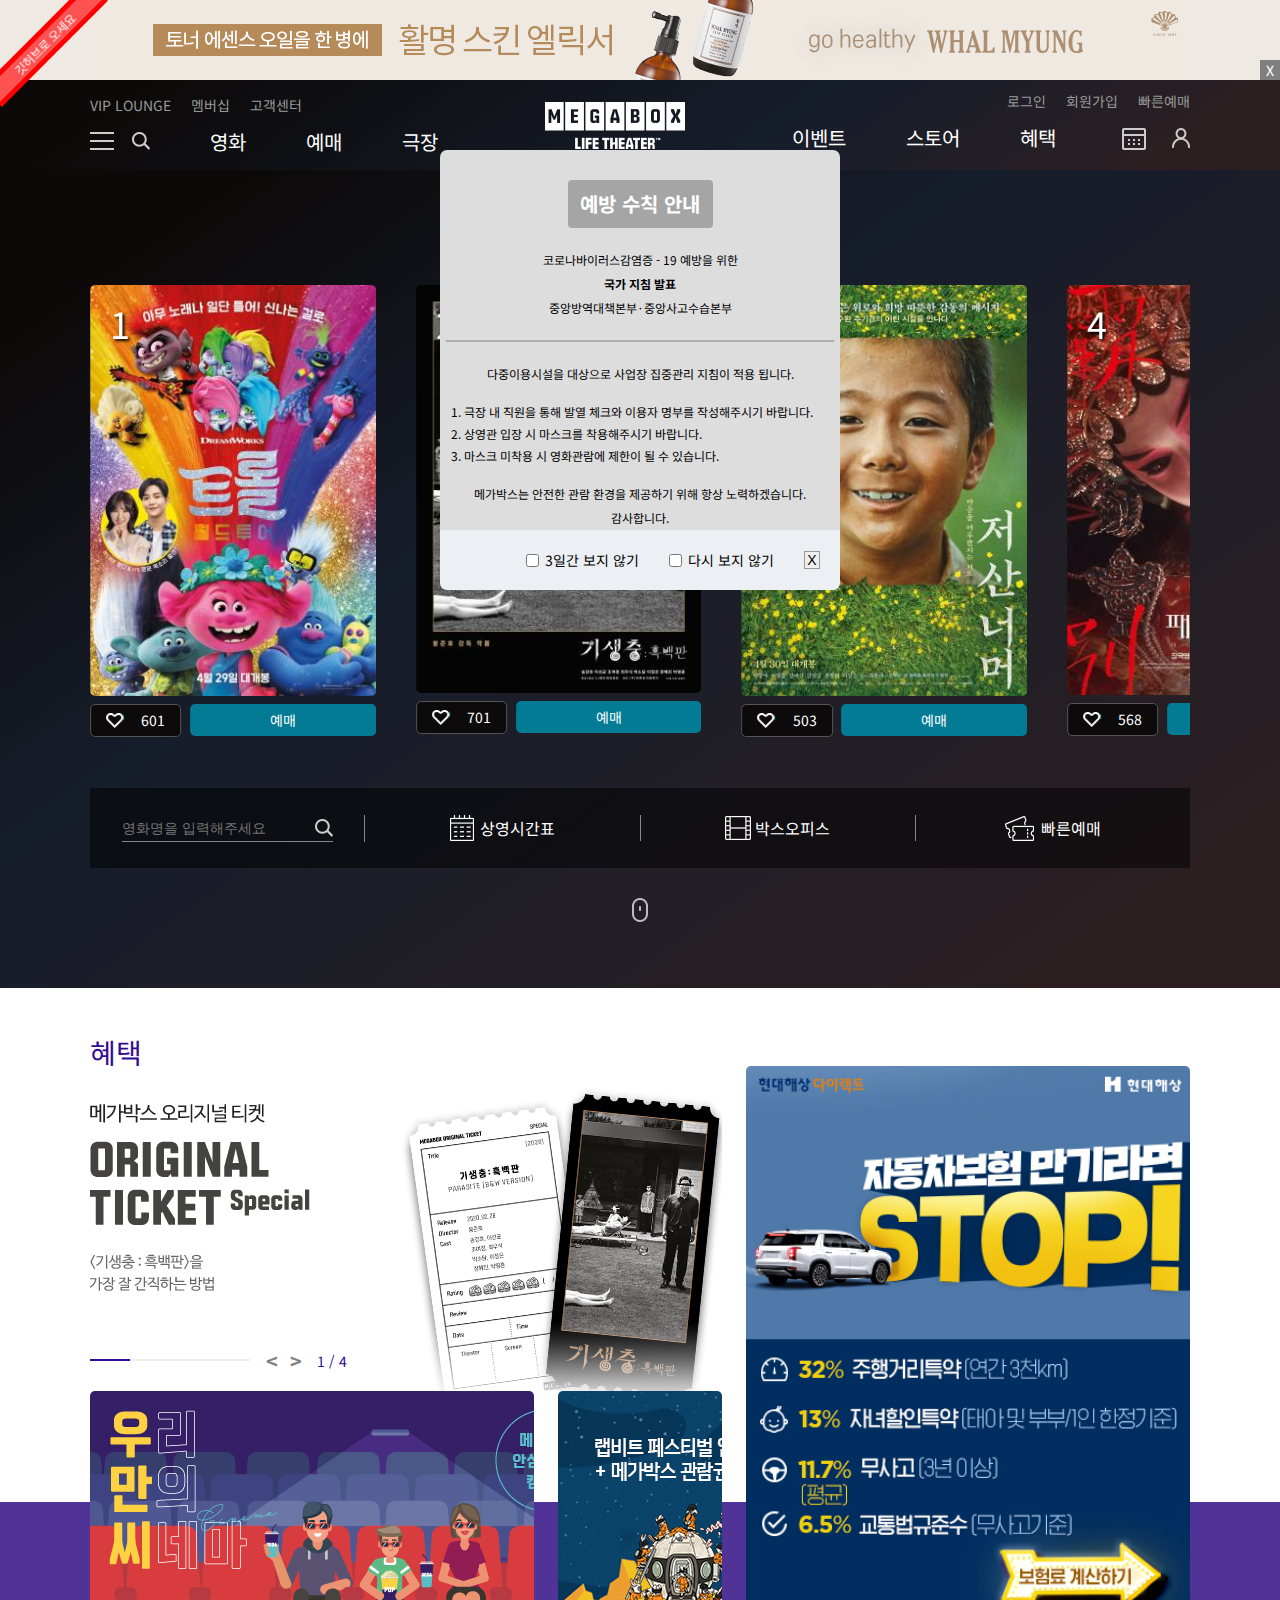
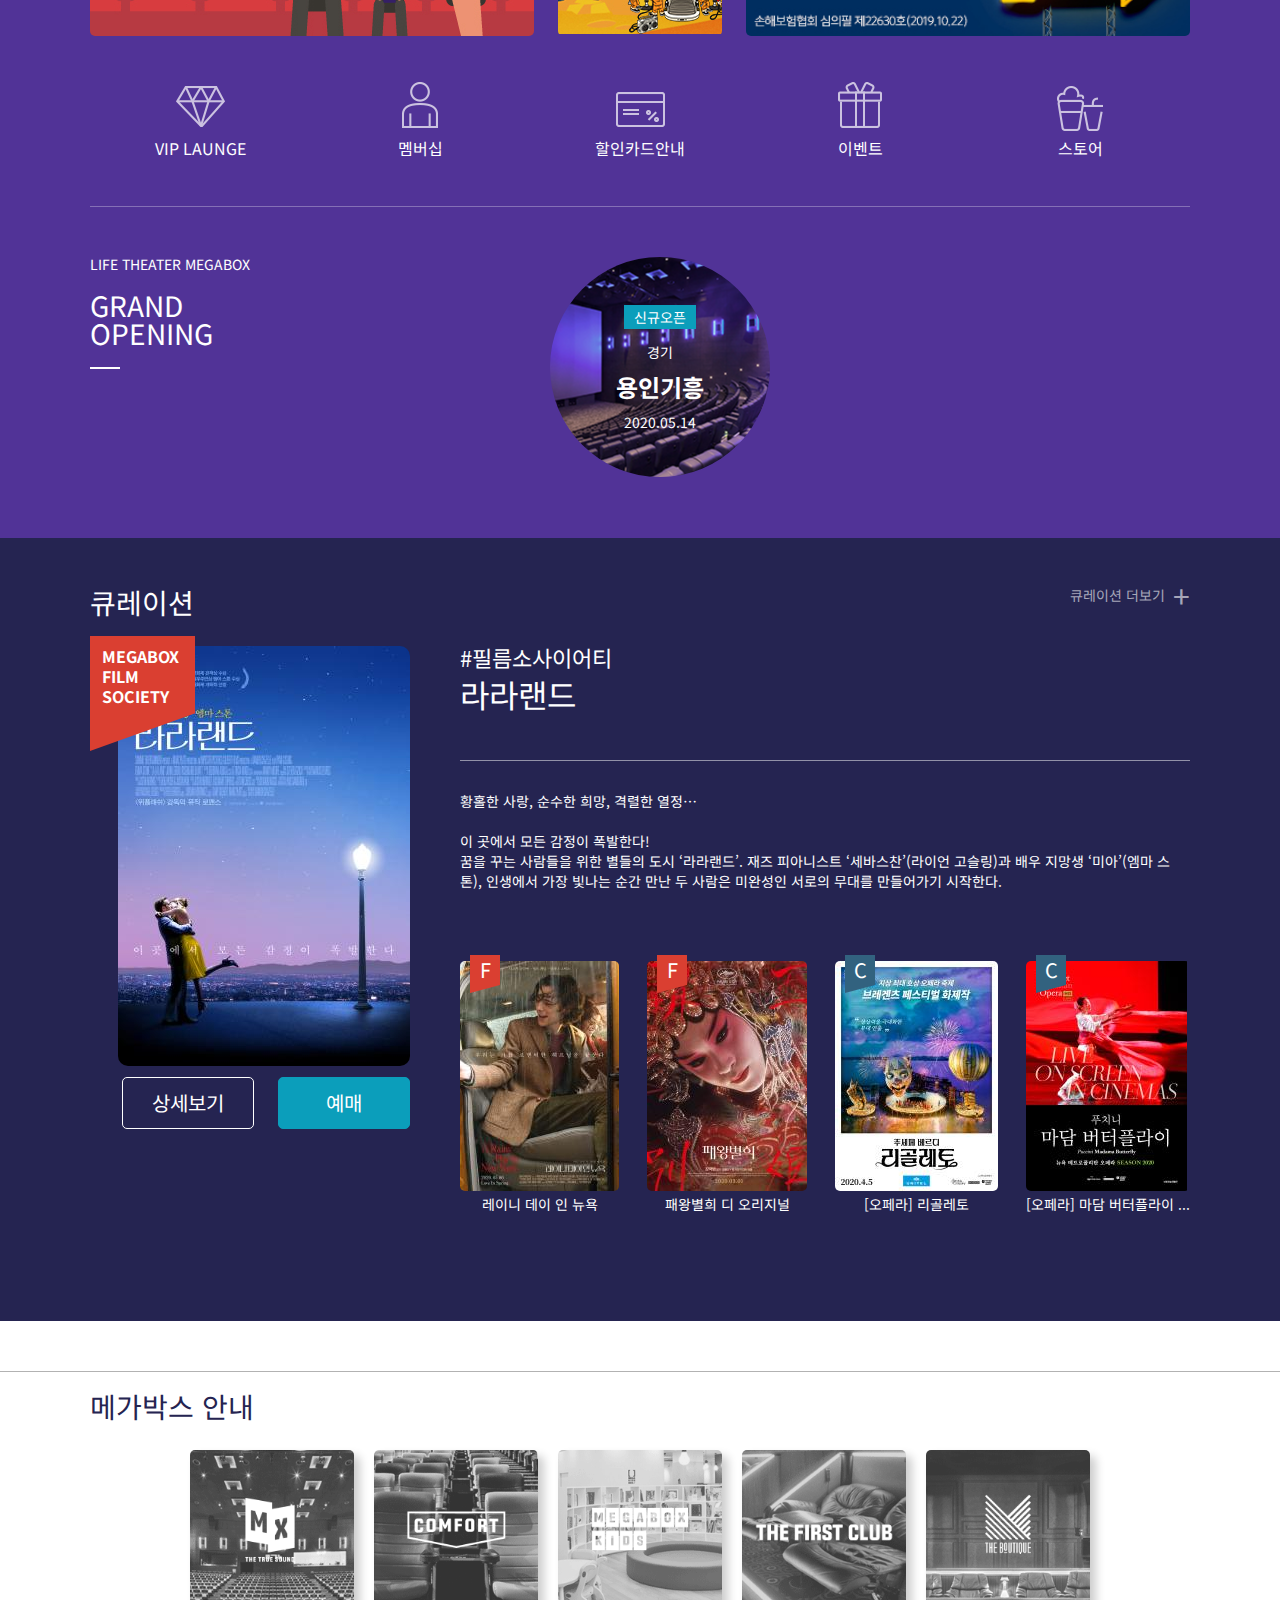
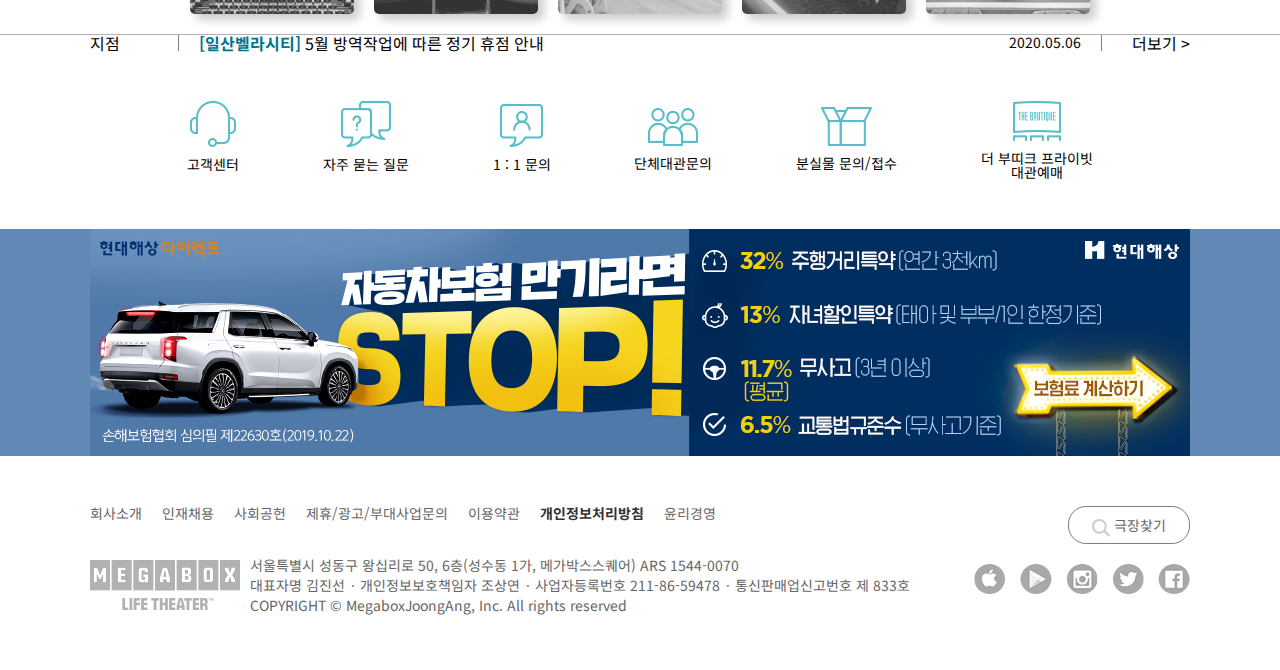
==== commit 8e4b70a9: "Add files via upload" ====
--- a/pc_web.html
+++ b/pc_web.html
@@ -330,6 +330,7 @@
     </header>
 
     <section class="section">
+      <h2 style="display:none;">박스오피스</h2>
       <div class="container">
         <article class="alticle movie_chart">
           <div class="content">
@@ -627,6 +628,7 @@
     </section>
 
     <section class="bonus">
+      <h2 style="display:none;">혜택</h2>
       <div class="container">
         <article class="article art_banner">
           <h3>혜택</h3>
@@ -754,6 +756,7 @@
     </section>
 
     <section class="curation">
+      <h2 style="display:none;">큐레이션</h2>
       <div class="container">
         <div class="content">
           <div class="tit">
@@ -847,6 +850,7 @@
     </section>
 
     <section class="megabox_info">
+      <h2 style="display:none;">메가박스 안내</h2>
       <article>
         <div class="container">
             <div class="content">
@@ -951,6 +955,7 @@
     </section>
 
     <section class="bottom_banner">
+      <h2 style="display:none;">아래베너</h2>
       <img src="images/bottom_banner.jpg" alt="아래베너">
     </section>
 
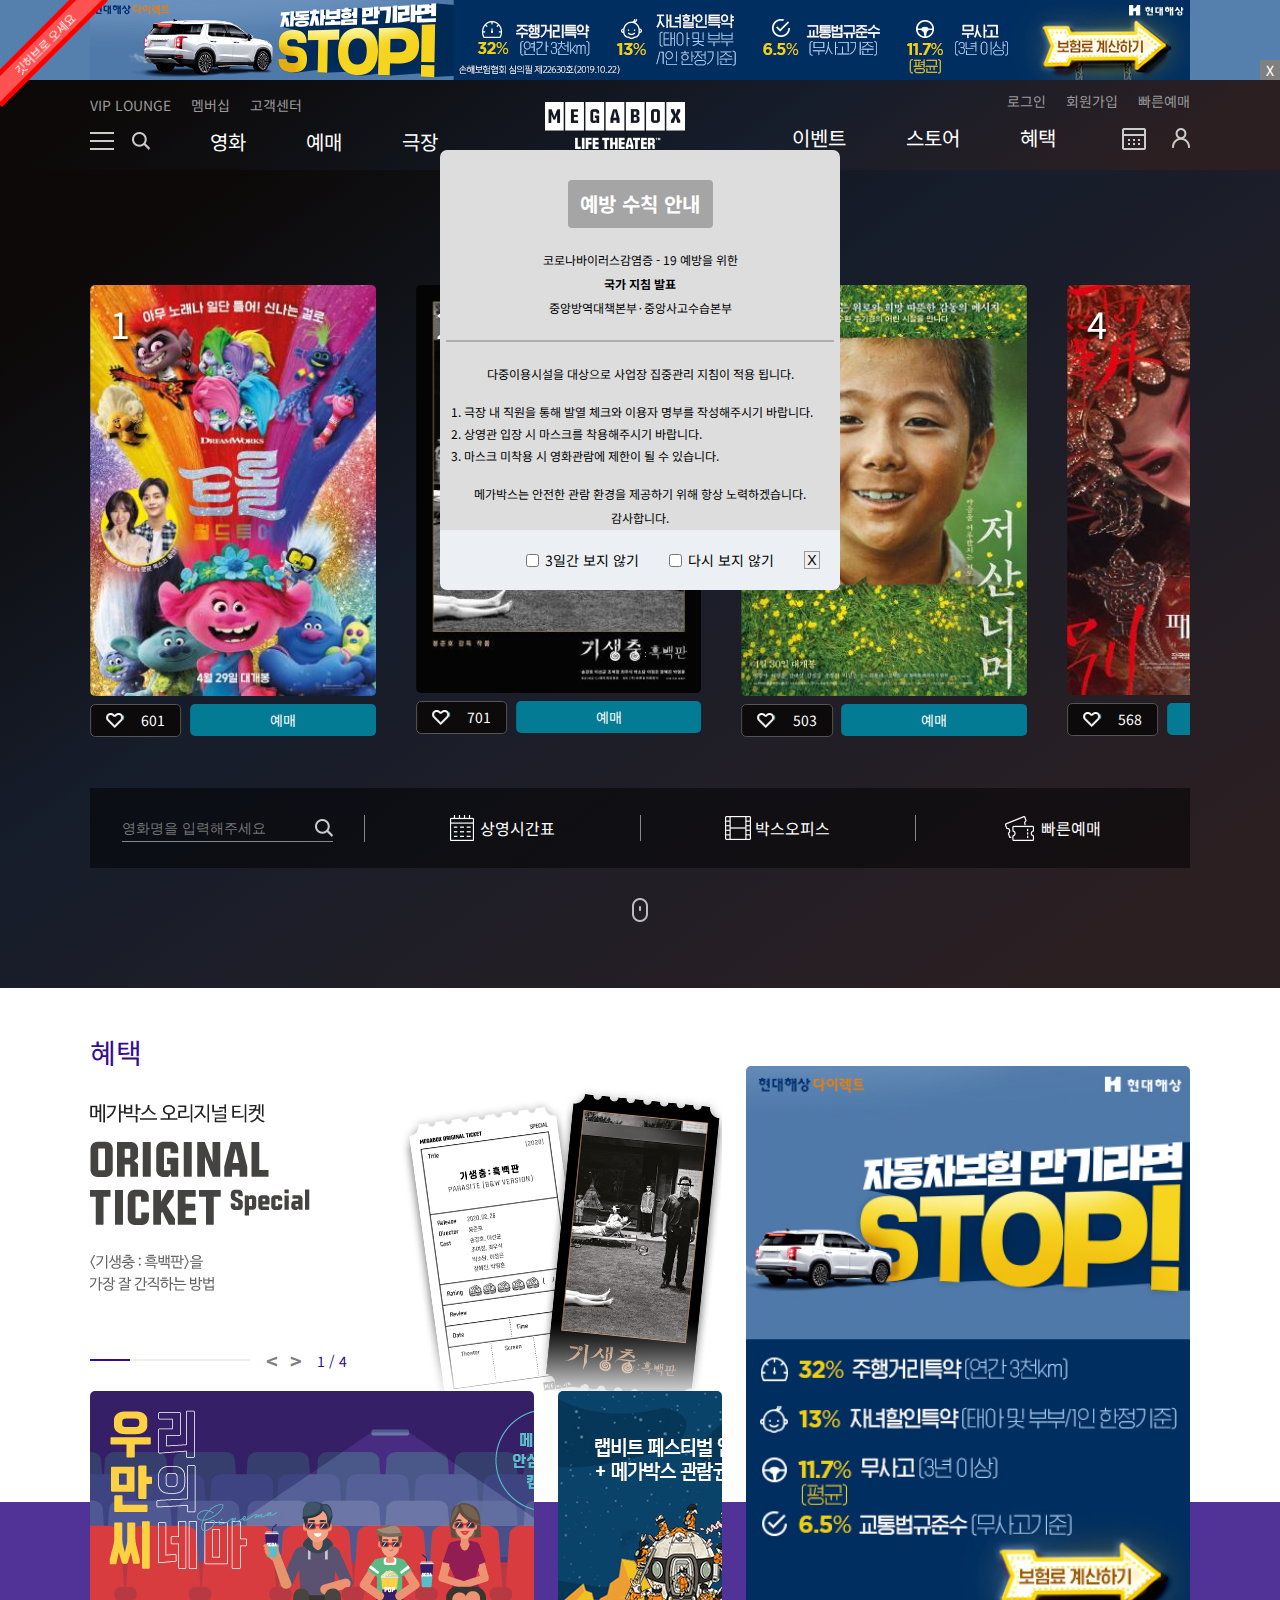
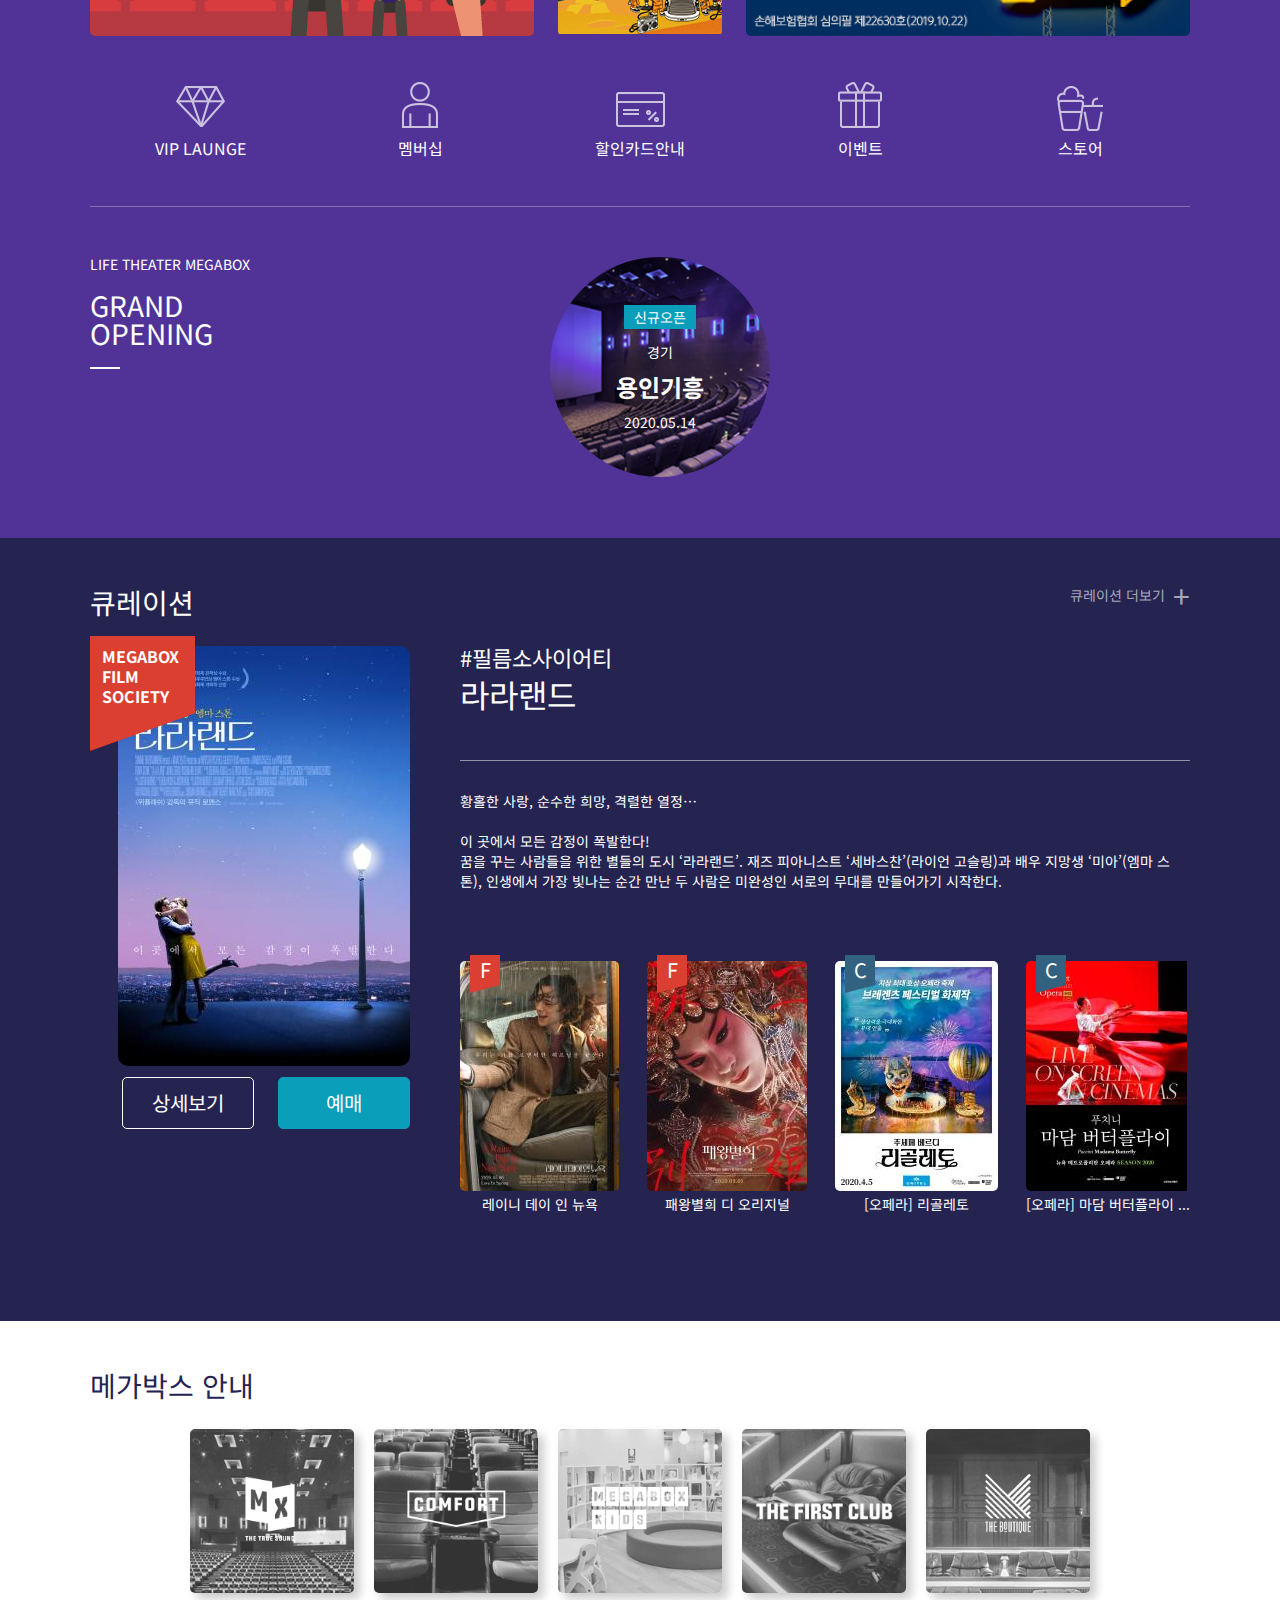
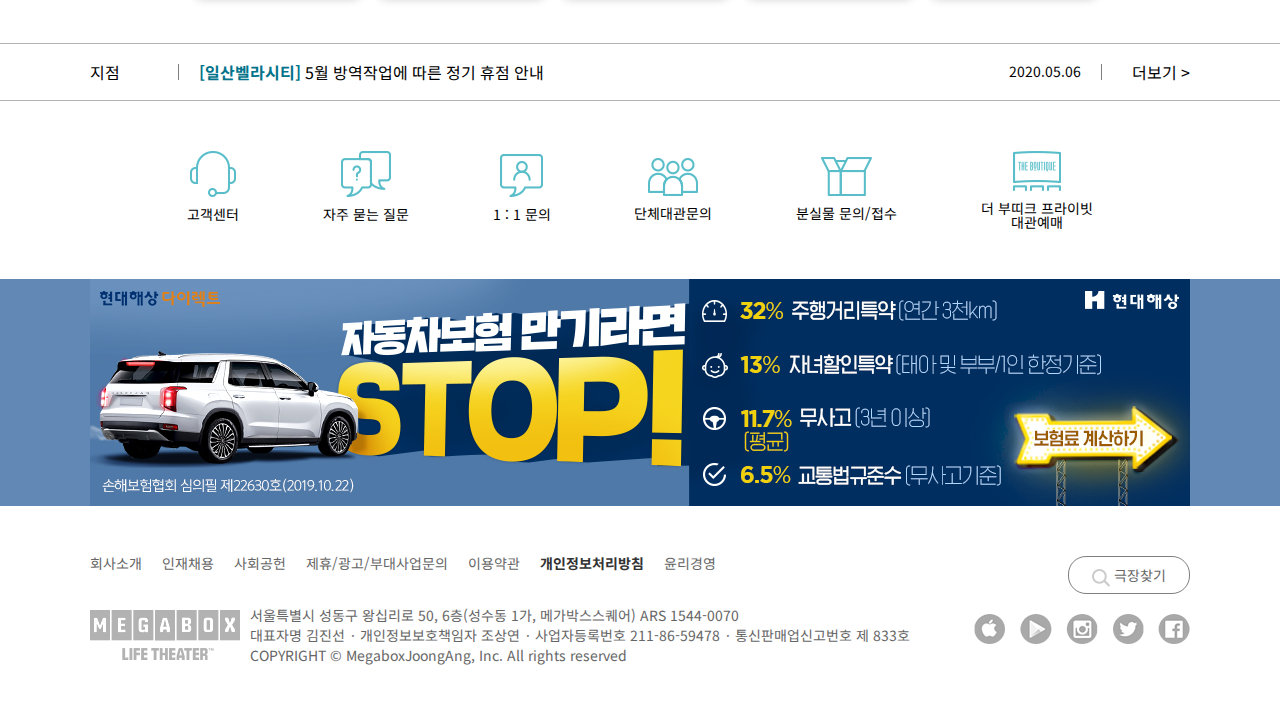
==== commit 5d017d74: "Add files via upload" ====
--- a/pc_web.html
+++ b/pc_web.html
@@ -756,7 +756,6 @@
     </section>
 
     <section class="curation">
-      <h2 style="display:none;">큐레이션</h2>
       <div class="container">
         <div class="content">
           <div class="tit">
@@ -850,7 +849,6 @@
     </section>
 
     <section class="megabox_info">
-      <h2 style="display:none;">메가박스 안내</h2>
       <article>
         <div class="container">
             <div class="content">
@@ -955,7 +953,6 @@
     </section>
 
     <section class="bottom_banner">
-      <h2 style="display:none;">아래베너</h2>
       <img src="images/bottom_banner.jpg" alt="아래베너">
     </section>
 
